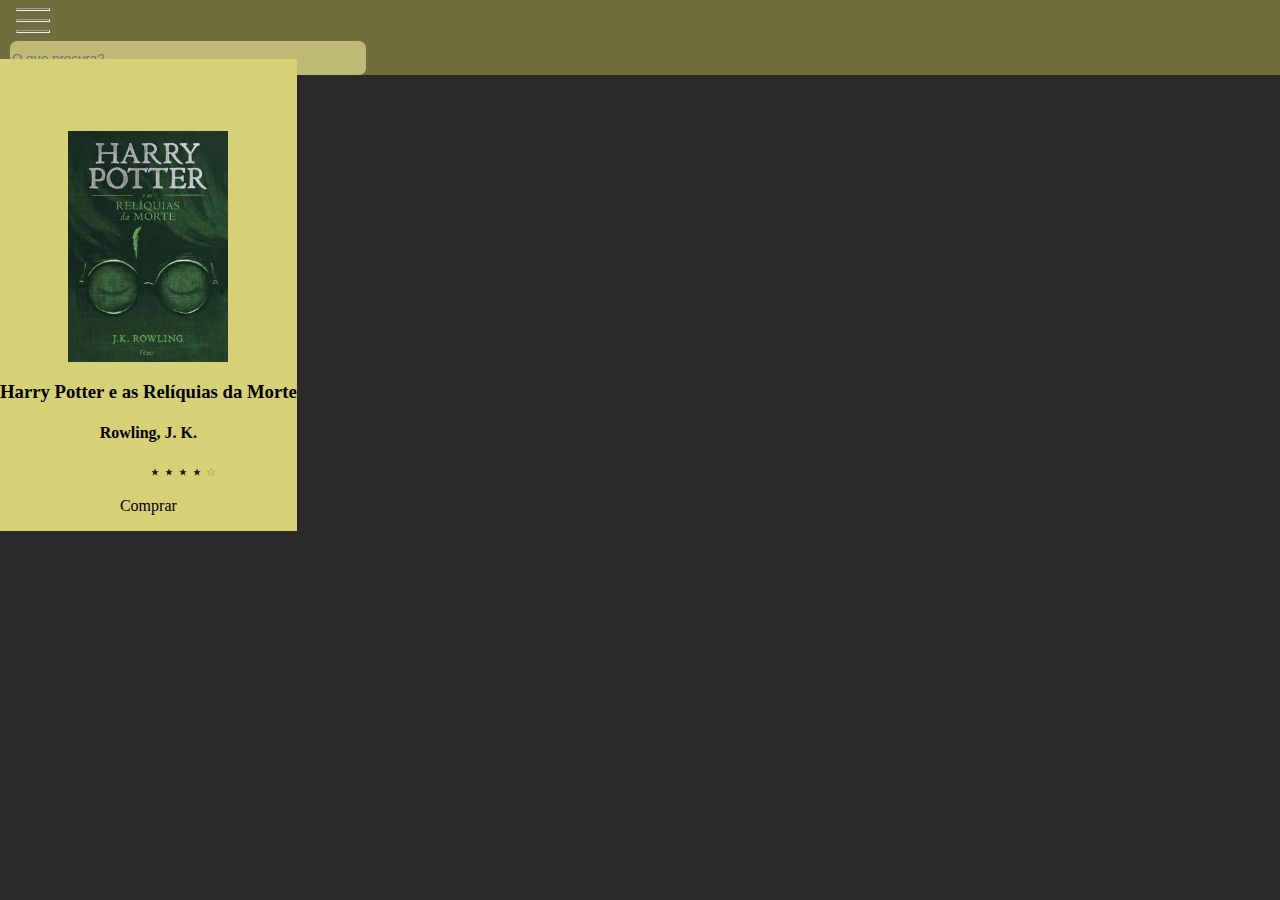
==== index.html @ e989307f "inicio estruturacao projeto. Base primeira tela criada" ====
<!DOCTYPE html>
<html lang="en">

<head>
    <meta charset="UTF-8">
    <meta name="viewport" content="width=device-width, initial-scale=1.0">
    <title>HOME</title>
    <link rel="stylesheet" href="css/index.css">
    <link rel="stylesheet" href="css/global.css">
    <!--<link rel="stylesheet" href="css/reset.css">-->


</head>

<body>
    <header>
        <div class="containerHeader">
            <div class="hamburger-menu">
                <hr size=3 style="width: 2rem; text-align: left; margin-left: 1rem">
                <hr size=3 style="width: 2rem; text-align: left; margin-left: 1rem">
                <hr size=3 style="width: 2rem; text-align: left; margin-left: 1rem">
            </div>
            <div class="inputBusca">
                <input type="text" style="background-color: #BDBA75; border: none; border-radius: 7px; width: 22rem; height: 2rem; " id="campoDeBusca" name="campo de busca" placeholder="O que procura?">
            </div>
        </div>
    </header>

    <h3>Mais Vendidos</h3>


    <div class="generalCards">
        <div class="card">
            <figure>
                <img class="imageCard" src="./img/HP-Reliquias_da_morte.jpg" alt="Image Card 01">
            </figure>
            <div class="corpoCard">
                <h3>Harry Potter e as Relíquias da Morte</h3>
                <h4>Rowling, J. K.</h4>
                <div class="containerStars">
                    <figure>
                        <img class="star1" style="width: 10px;" src="./img/star_preenchido.png">
                        <img class="star2" style="width: 10px;"  src="./img/star_preenchido.png">
                        <img class="star3" style="width: 10px;"  src="./img/star_preenchido.png">
                        <img class="star4" style="width: 10px;"  src="./img/star_preenchido.png">
                        <img class="star5" style="width: 10px;"  src="./img/star_vazado.png">
                    </figure>
                </div>
            </div>
            <div class="purchaseButton">
                <p>Comprar</p>
            </div>
        </div>

    </div>

</body>

</html>
---- css/index.css ----
.containerHeader{
    background-color: var(--background-header);
    position: fixed;
    width: 100rem;
    top:0rem;
}



/*.cabecalho{
    background-color: #706E3E;
    position: fixed;
    width: 100vw;  
    top: 0px;
}*/

.hamburger-menu {
    position: relative;
    color: var(--hamburger-menu);
    
}

body {
    background-color: var(--background-color);
}

.imageCard {
    display: block;
    margin-left: auto;
    margin-right: auto;
    padding-top: 3.5rem;
    width: 10rem;
}

.inputBusca {
    padding-left: 10px;
}

.card {
    background-color: var(--background-card);
    position: absolute;
}

.corpoCard h3 {
    text-align: center;
}

.corpoCard h4 {
    text-align: center;
}

.containerStars {
    align-items: center;
    padding-left: 110px;
}

.purchaseButton {
    text-align: center;
}
---- css/global.css ----
/*Colors Project*/

body {
    padding-top: 4rem;
    --background-color: #2B2B2B;
    --background-header: #706E3E;
    --hamburger-menu: #D6D176;
    --background-card: #D6D176;
    --purchase-button: #2AB6E6;
    
    margin: 0;
    padding: 0;
    border: 0;
  }
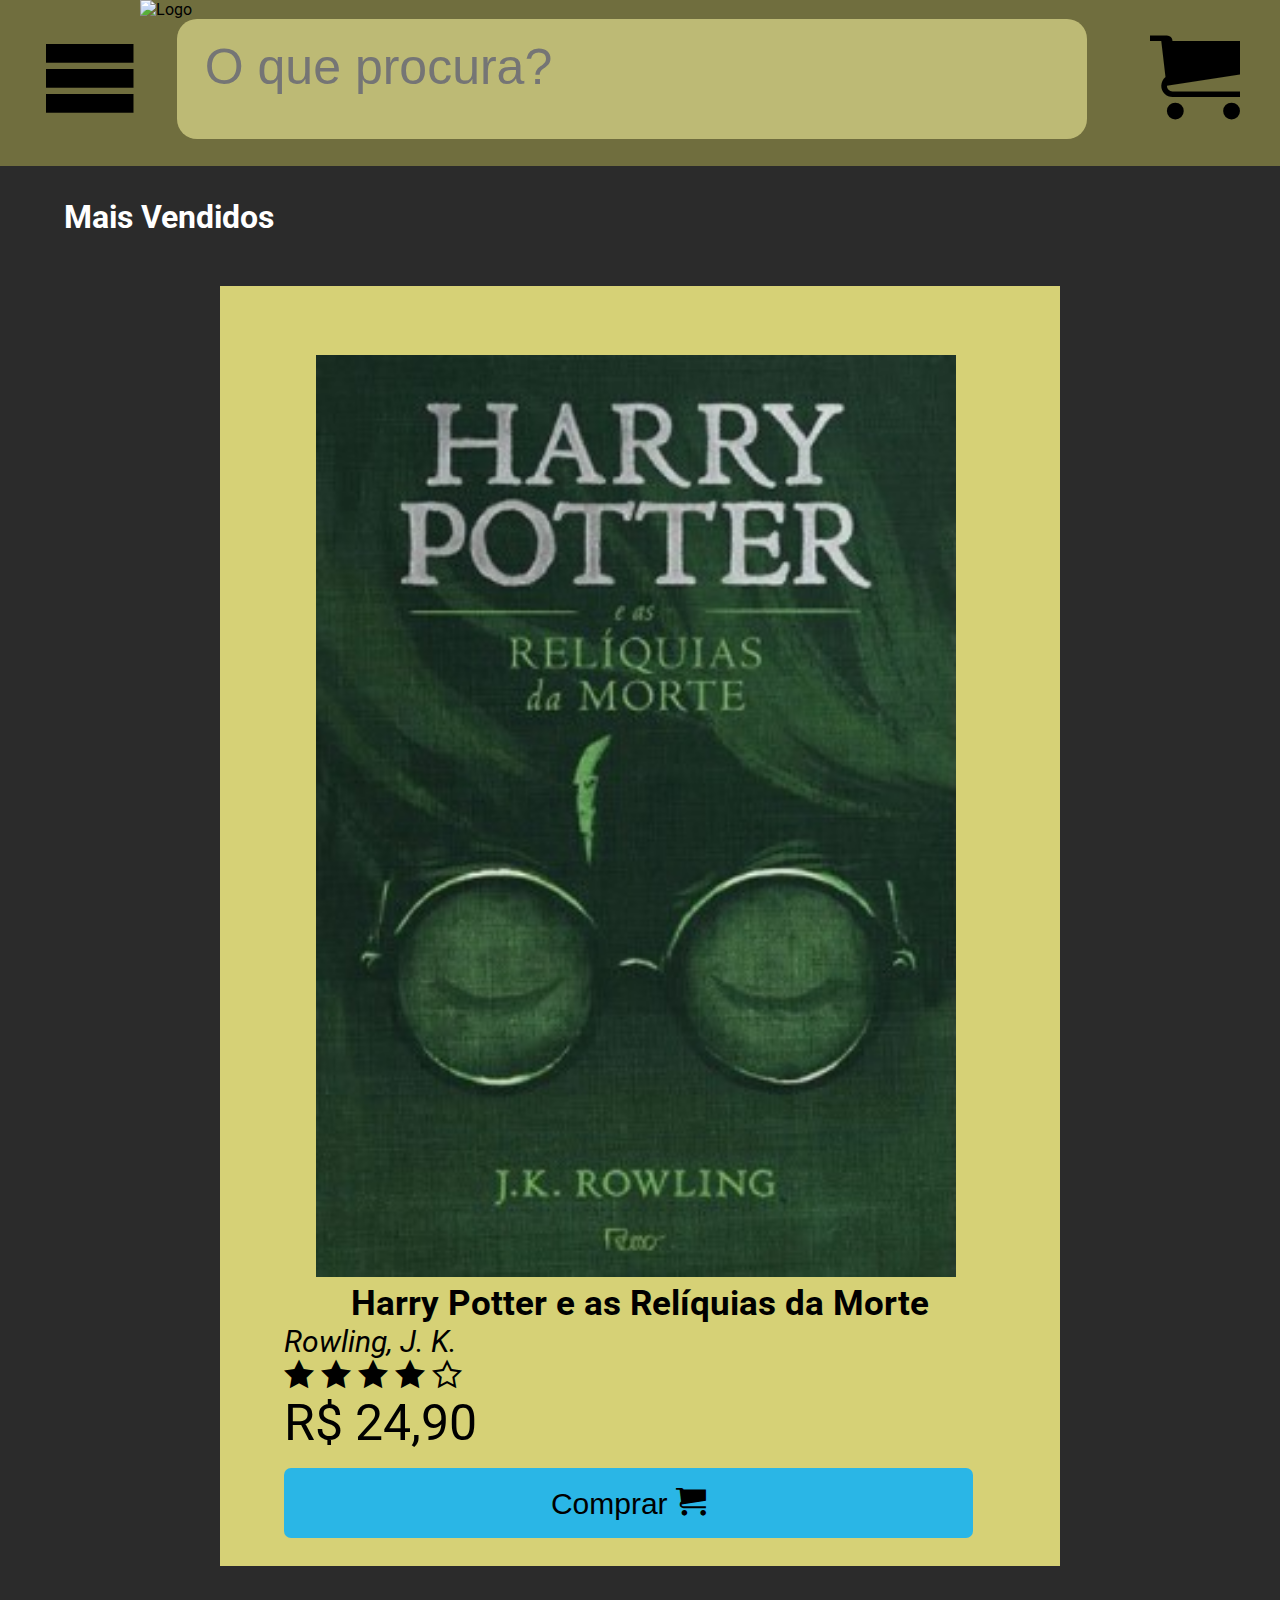
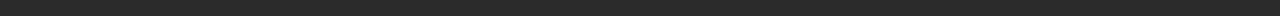
==== commit 5070f38e: "Ajustes na Home" ====
--- a/index.html
+++ b/index.html
@@ -3,52 +3,56 @@
 
 <head>
     <meta charset="UTF-8">
-    <meta name="viewport" content="width=device-width, initial-scale=1.0">
-    <title>HOME</title>
+    <!--meta name="viewport" content="width=device-width, initial-scale=1.0"-->
+    <title>Home</title>
     <link rel="stylesheet" href="css/index.css">
-    <link rel="stylesheet" href="css/global.css">
-    <!--<link rel="stylesheet" href="css/reset.css">-->
-
-
+    <link rel="stylesheet" href="icomoon/style.css">
+    <link rel="preconnect" href="https://fonts.gstatic.com">
+    <link href="https://fonts.googleapis.com/css2?family=Roboto&display=swap" rel="stylesheet">
+    <link rel="stylesheet" type="text/css" href="flaticon/font/flaticon.css">
 </head>
 
 <body>
-    <header>
-        <div class="containerHeader">
-            <div class="hamburger-menu">
-                <hr size=3 style="width: 2rem; text-align: left; margin-left: 1rem">
-                <hr size=3 style="width: 2rem; text-align: left; margin-left: 1rem">
-                <hr size=3 style="width: 2rem; text-align: left; margin-left: 1rem">
-            </div>
-            <div class="inputBusca">
-                <input type="text" style="background-color: #BDBA75; border: none; border-radius: 7px; width: 22rem; height: 2rem; " id="campoDeBusca" name="campo de busca" placeholder="O que procura?">
-            </div>
+    <header class="containerHeader">
+        <div>
+            <span class="icon-menu"></span>
+            <img src="" alt="Logo">
+            <span class="icon-cart"></span>
+
+        </div>
+        <div>
+            <input id="campoDeBusca" type="text" placeholder="  O que procura?">
         </div>
     </header>
 
-    <h3>Mais Vendidos</h3>
+    <div class="maisVendidos">
+        <h1 style="color: white">Mais Vendidos</h2>
+    </div>
 
+    <div class="corpo">
 
-    <div class="generalCards">
-        <div class="card">
-            <figure>
-                <img class="imageCard" src="./img/HP-Reliquias_da_morte.jpg" alt="Image Card 01">
-            </figure>
-            <div class="corpoCard">
-                <h3>Harry Potter e as Relíquias da Morte</h3>
-                <h4>Rowling, J. K.</h4>
-                <div class="containerStars">
-                    <figure>
-                        <img class="star1" style="width: 10px;" src="./img/star_preenchido.png">
-                        <img class="star2" style="width: 10px;"  src="./img/star_preenchido.png">
-                        <img class="star3" style="width: 10px;"  src="./img/star_preenchido.png">
-                        <img class="star4" style="width: 10px;"  src="./img/star_preenchido.png">
-                        <img class="star5" style="width: 10px;"  src="./img/star_vazado.png">
-                    </figure>
+        <div class="container">
+
+            <div class="produto">
+                <figure>
+                    <img class="livro" src="./img/HP-Reliquias_da_morte.jpg" alt="Image Card 01">
+                </figure>
+                <div class="dadosDoLivro">
+                    <h3>Harry Potter e as Relíquias da Morte</h3>
+                    <p style="font-style: italic;">Rowling, J. K.</p>
+
+                    <div class="containerStars">
+                        <span class="icon-star-full"></span>
+                        <span class="icon-star-full"></span>
+                        <span class="icon-star-full"></span>
+                        <span class="icon-star-full"></span>
+                        <span class="icon-star-empty"></span>
+
+                    </div>
+
+                    <p class="preco">R$ 24,90</p>
+                    <button class="comprar">Comprar <span class="icon-cart"></span></button>
                 </div>
-            </div>
-            <div class="purchaseButton">
-                <p>Comprar</p>
             </div>
         </div>
 
--- a/css/index.css
+++ b/css/index.css
@@ -1,59 +1,144 @@
-.containerHeader{
-    background-color: var(--background-header);
-    position: fixed;
-    width: 100rem;
-    top:0rem;
+
+* {
+    margin: 0;
+    padding: 0;
+  }
+
+
+body{
+    font-family: 'Roboto', sans-serif;
+    background-color: #2B2B2B;
+}
+
+.icon-menu{
+    float: left;
+    margin: 25px 0 25px 40px;
+    font-size: 100px; 
+}
+
+/*alterando somente o primeiro .icon-menu*/
+.containerHeader span:last-child{
+    float: right;
+    margin: 30px 40px 25px 0;
+    font-size: 90px;
+}
+
+#campoDeBusca{
+    background-color:#BDBA75 ;
+    border: none;
+    border-radius: 20px;
+    width: 910px; 
+    height: 120px;
+    margin:  0px 27px 27px 37px;
+}
+
+/*a letra "O que procura?"*/
+#campoDeBusca::-webkit-input-placeholder {
+    font-size: 50px;
+}  
+
+.containerHeader{   
+    background-color: #706E3E;
+}
+
+.container{
+    font-size: 30px;
+    width: 100%;
+    height: 60rem;
+    /*padding: 30px 30px 30px 30px;*/
+}
+
+.corpo{
+    background-color: #D6D176;
+    margin: 50px auto;
+    width:840px;
+    height: 80rem;
+
+    /*div embaixo do outro*/
+    /*display: block;*/
+}
+
+figure {
+    width: 60%;
+    align-items: center;
+    padding-top: 4rem;
+}
+
+.dadosDoLivro h3 {
+    text-align: center;
+}
+
+/*
+========= Início =========
+Padding nos elementos abaixo do título do livro
+*/
+.dadosDoLivro p {
+    padding-left: 4rem;
+}
+
+.containerStars {
+    padding-left: 4rem;
+}
+
+.preco {
+    padding-left: 4rem;
+}
+
+.dadosDoLivro button {
+    margin-top: 1rem;
+    margin-left: 4rem;
+    width: 82%;
+}
+
+/*
+========= Fim =========
+Padding nos elementos abaixo do título do livro
+*/
+
+
+.produto {
+    display: grid;
 }
 
 
+.preco{
+    font-size: 50px;  
+}
 
-/*.cabecalho{
-    background-color: #706E3E;
-    position: fixed;
-    width: 100vw;  
-    top: 0px;
-}*/
+.livro{
+    
+    float: left;
+    width: 40rem;
+    padding: 5px;
+    padding-left: 6rem;
+    margin: 0 auto;
+}
 
-.hamburger-menu {
-    position: relative;
-    color: var(--hamburger-menu);
+.comprar{
+    background-color: #2AB6E6;
+    border: none;
+    border-radius: 7px;
+    width: 250px;
+    height: 70px;
+    font-size: 30px;
     
 }
 
-body {
-    background-color: var(--background-color);
+h2{
+    margin-top: 20px;
+    margin-left: 40px;
+    margin-bottom: 10px;
+    font-size: 15px;
 }
 
-.imageCard {
-    display: block;
-    margin-left: auto;
-    margin-right: auto;
-    padding-top: 3.5rem;
-    width: 10rem;
+.descricao p:last-child{
+    padding-bottom: 50px;
 }
 
-.inputBusca {
-    padding-left: 10px;
+h1 {
+    padding-left: 4rem;
 }
 
-.card {
-    background-color: var(--background-card);
-    position: absolute;
-}
-
-.corpoCard h3 {
-    text-align: center;
-}
-
-.corpoCard h4 {
-    text-align: center;
-}
-
-.containerStars {
-    align-items: center;
-    padding-left: 110px;
-}
-
-.purchaseButton {
-    text-align: center;
+.maisVendidos {  
+    margin-top: 2rem;
 }--- a/icomoon/style.css
+++ b/icomoon/style.css
@@ -0,0 +1,39 @@
+@font-face {
+  font-family: 'icomoon';
+  src:  url('fonts/icomoon.eot?jyed55');
+  src:  url('fonts/icomoon.eot?jyed55#iefix') format('embedded-opentype'),
+    url('fonts/icomoon.ttf?jyed55') format('truetype'),
+    url('fonts/icomoon.woff?jyed55') format('woff'),
+    url('fonts/icomoon.svg?jyed55#icomoon') format('svg');
+  font-weight: normal;
+  font-style: normal;
+  font-display: block;
+}
+
+[class^="icon-"], [class*=" icon-"] {
+  /* use !important to prevent issues with browser extensions that change fonts */
+  font-family: 'icomoon' !important;
+  speak: never;
+  font-style: normal;
+  font-weight: normal;
+  font-variant: normal;
+  text-transform: none;
+  line-height: 1;
+
+  /* Better Font Rendering =========== */
+  -webkit-font-smoothing: antialiased;
+  -moz-osx-font-smoothing: grayscale;
+}
+
+.icon-cart:before {
+  content: "\e93a";
+}
+.icon-menu:before {
+  content: "\e9bd";
+}
+.icon-star-empty:before {
+  content: "\e9d7";
+}
+.icon-star-full:before {
+  content: "\e9d9";
+}
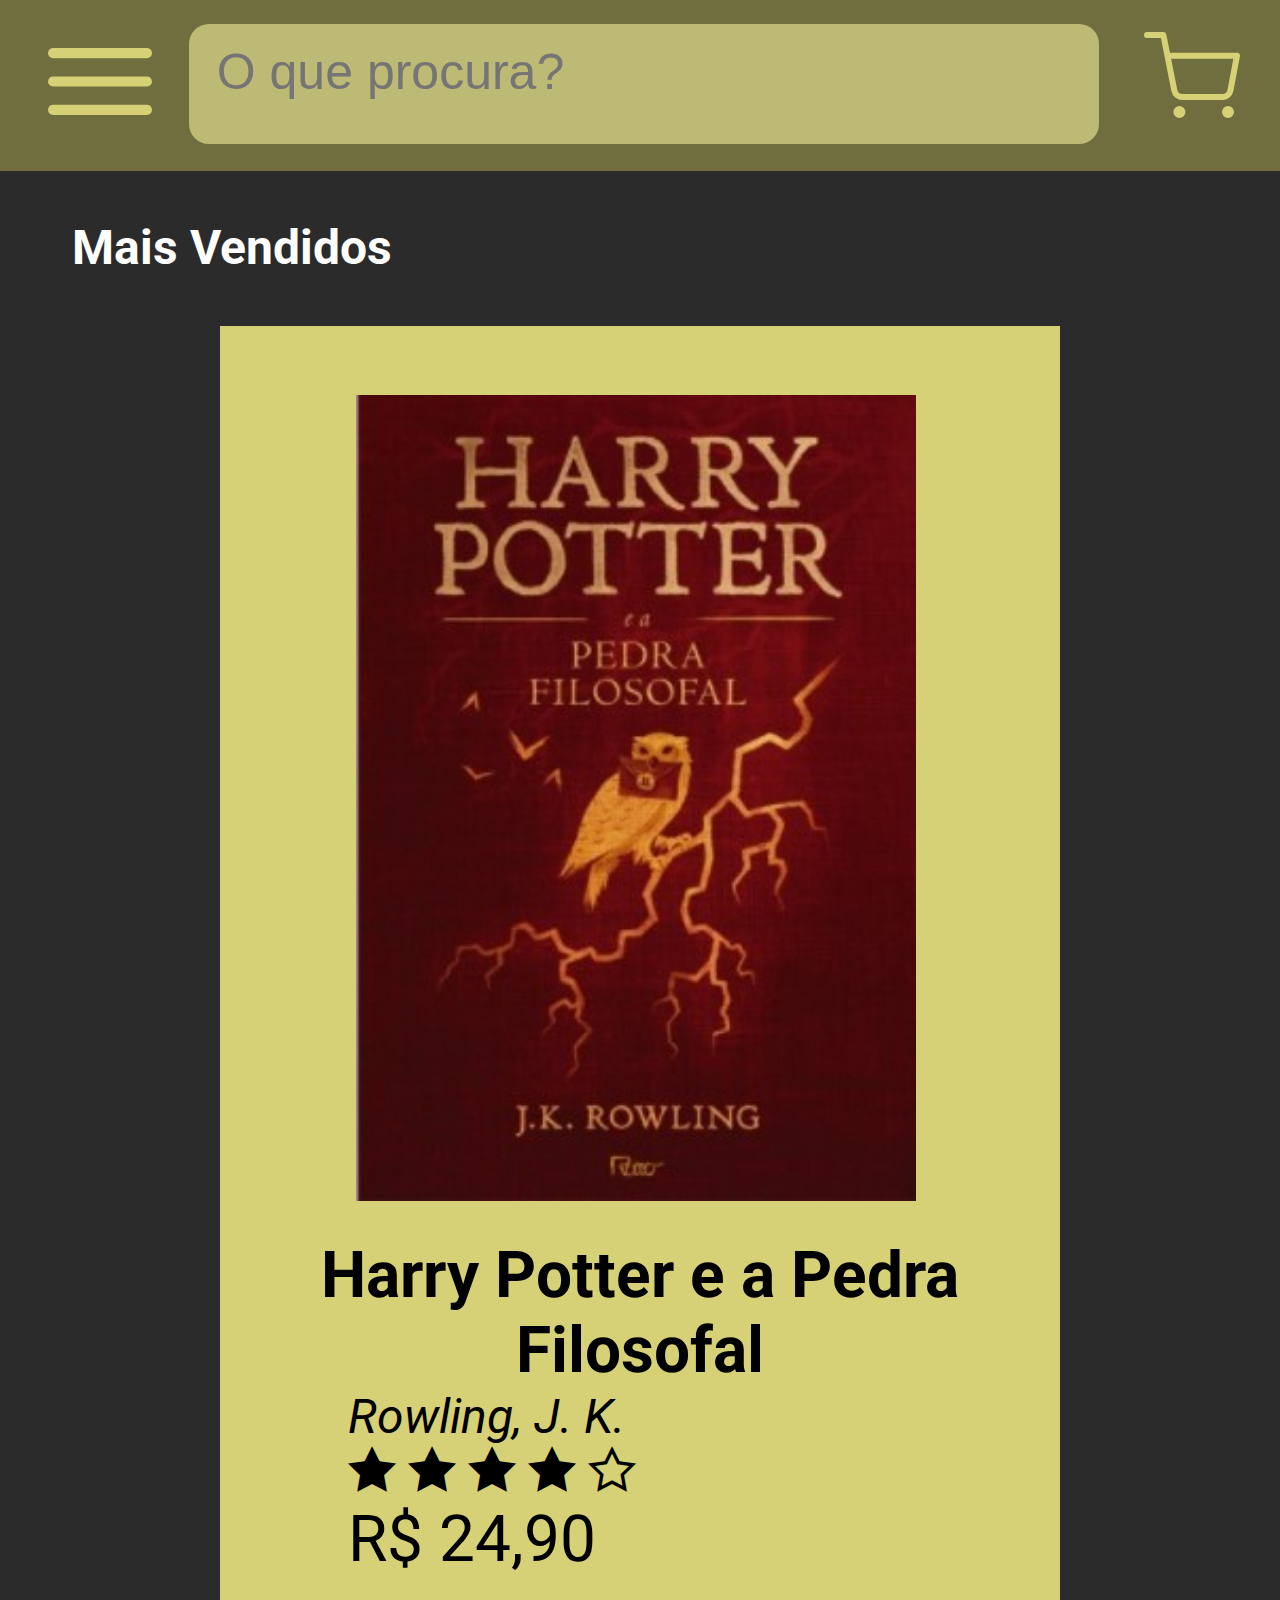
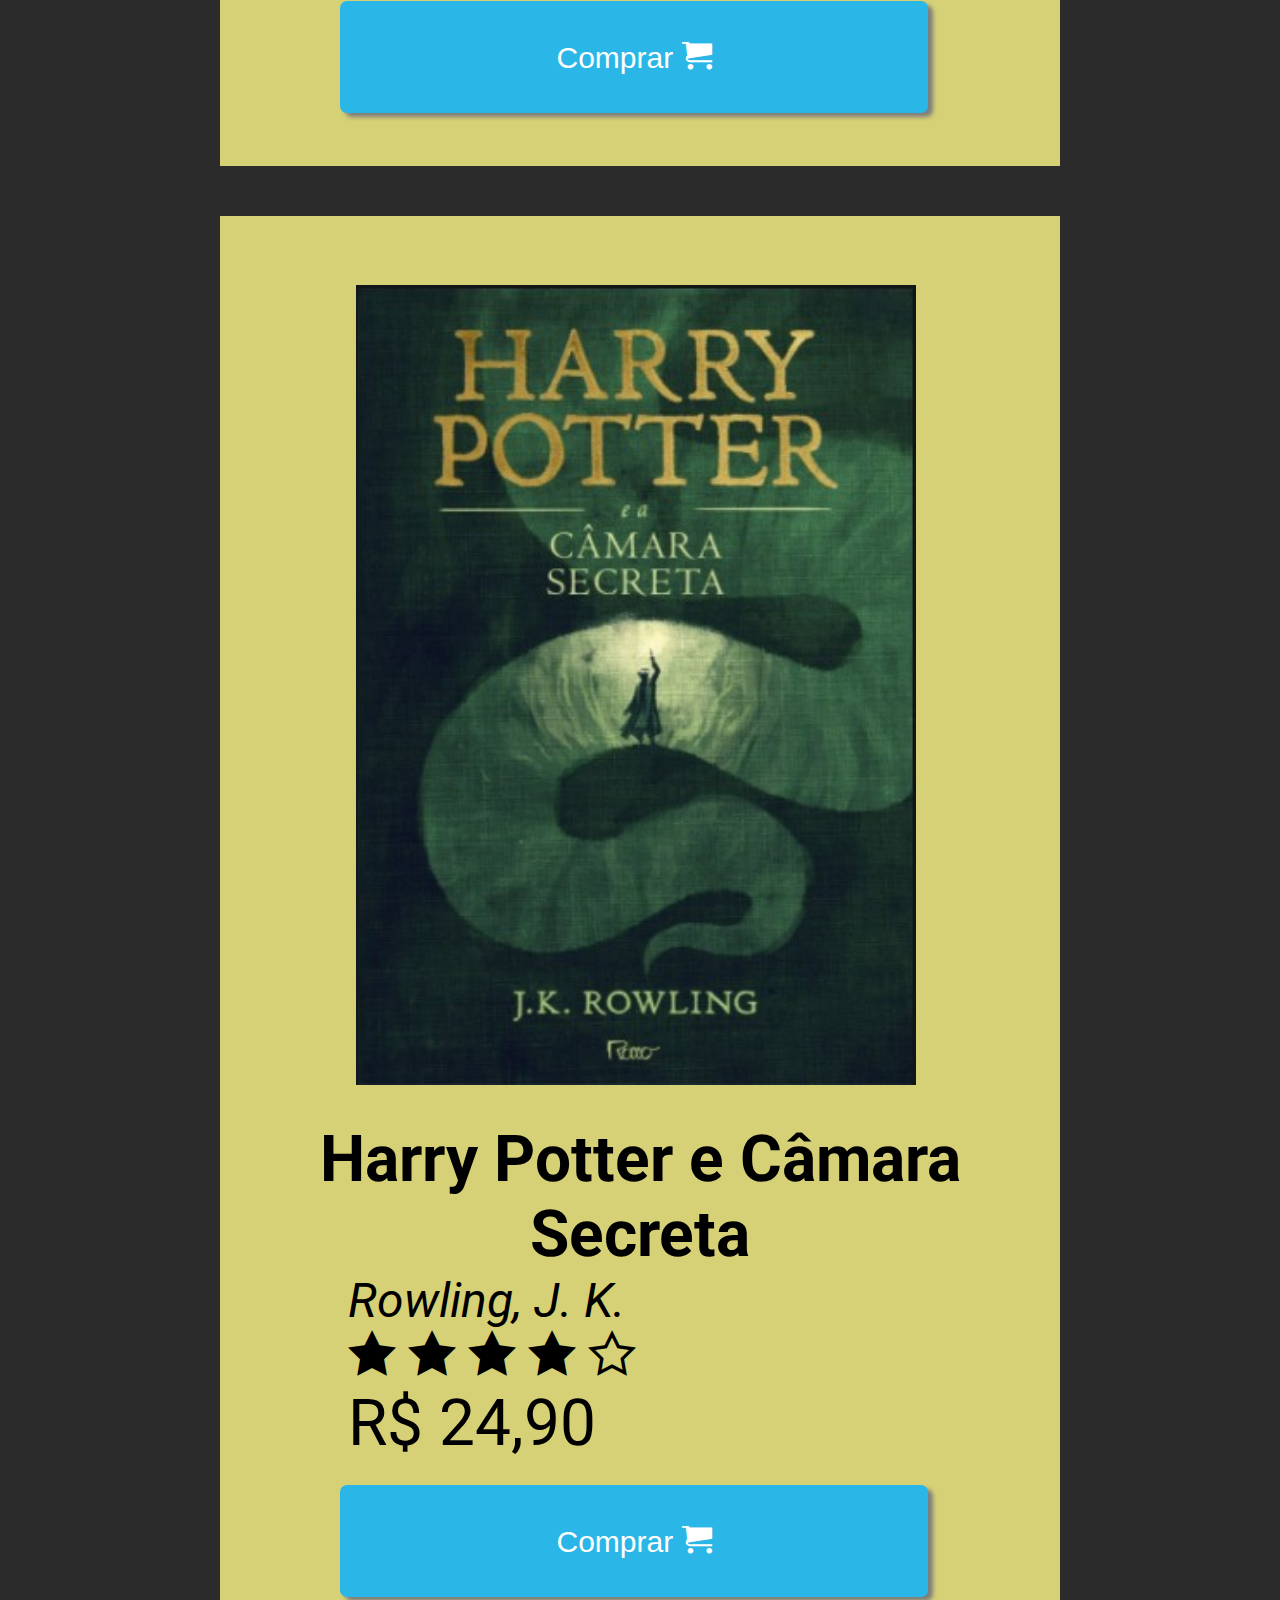
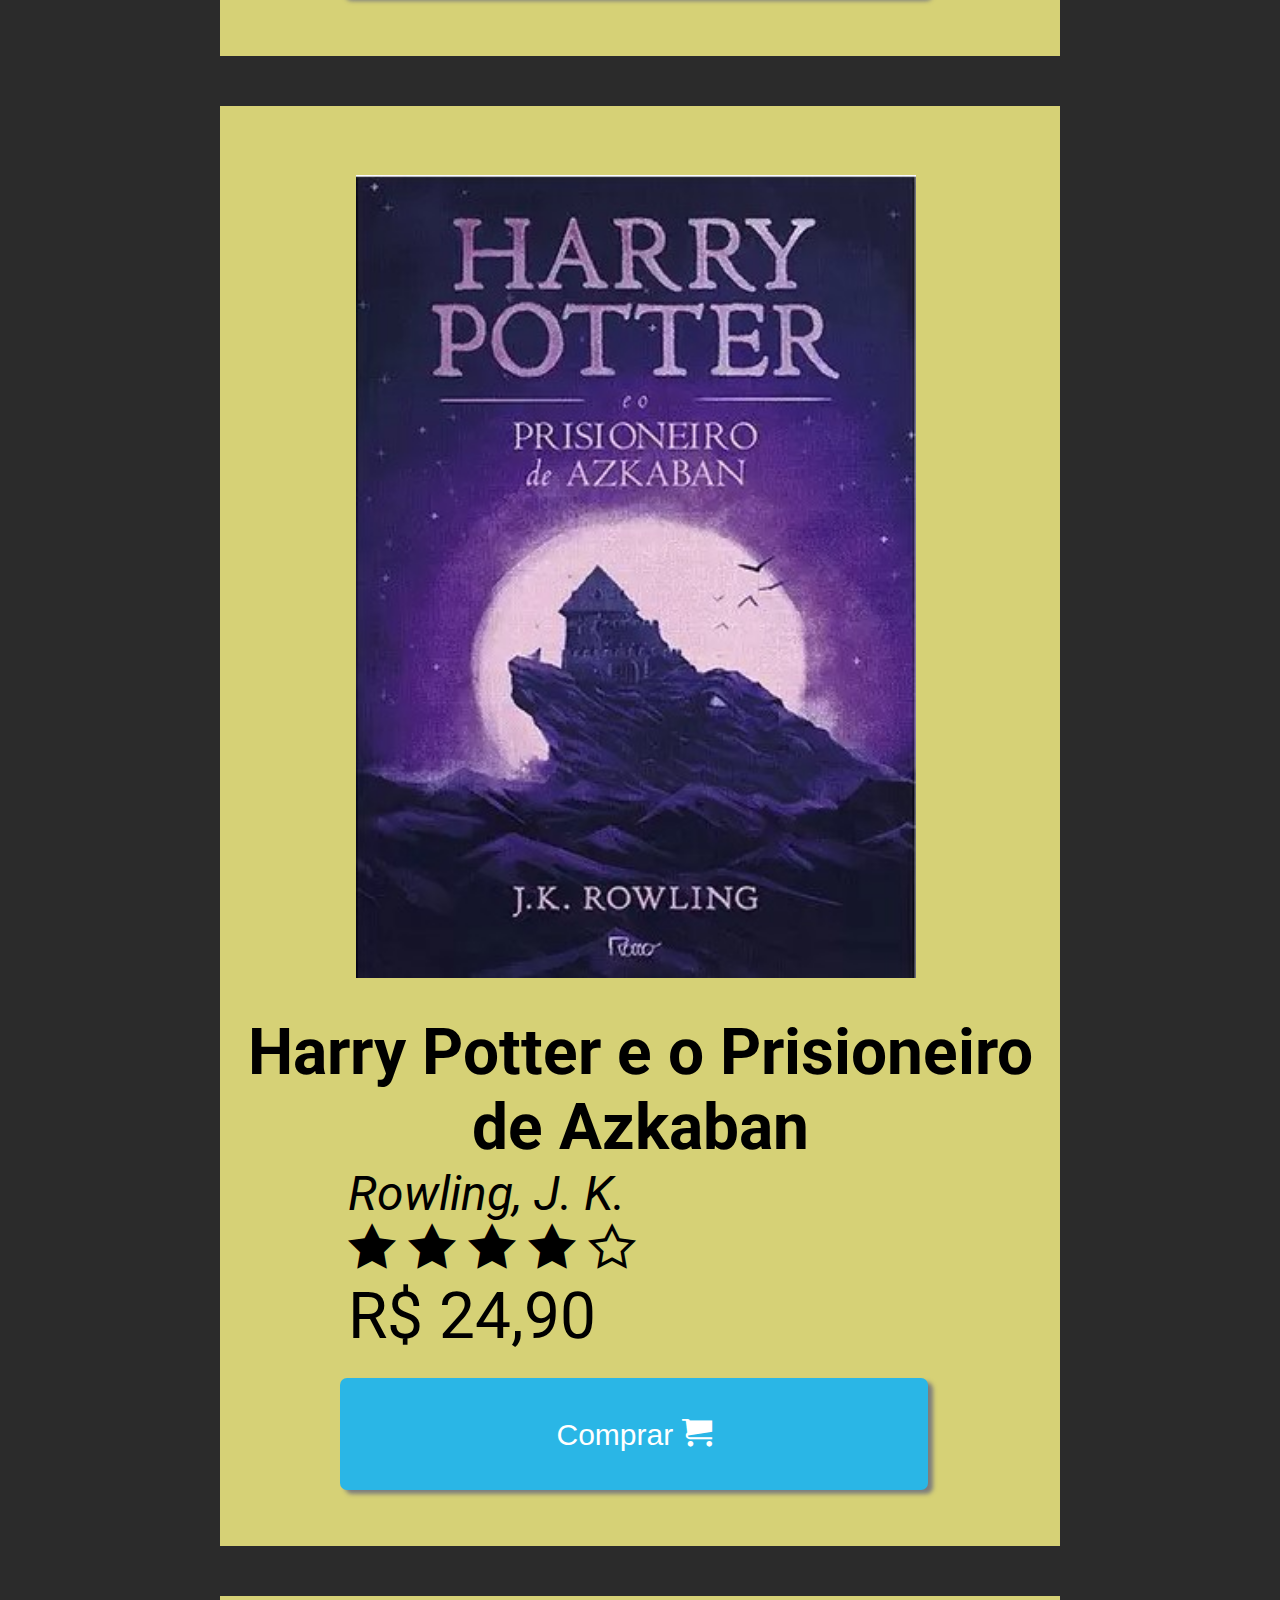
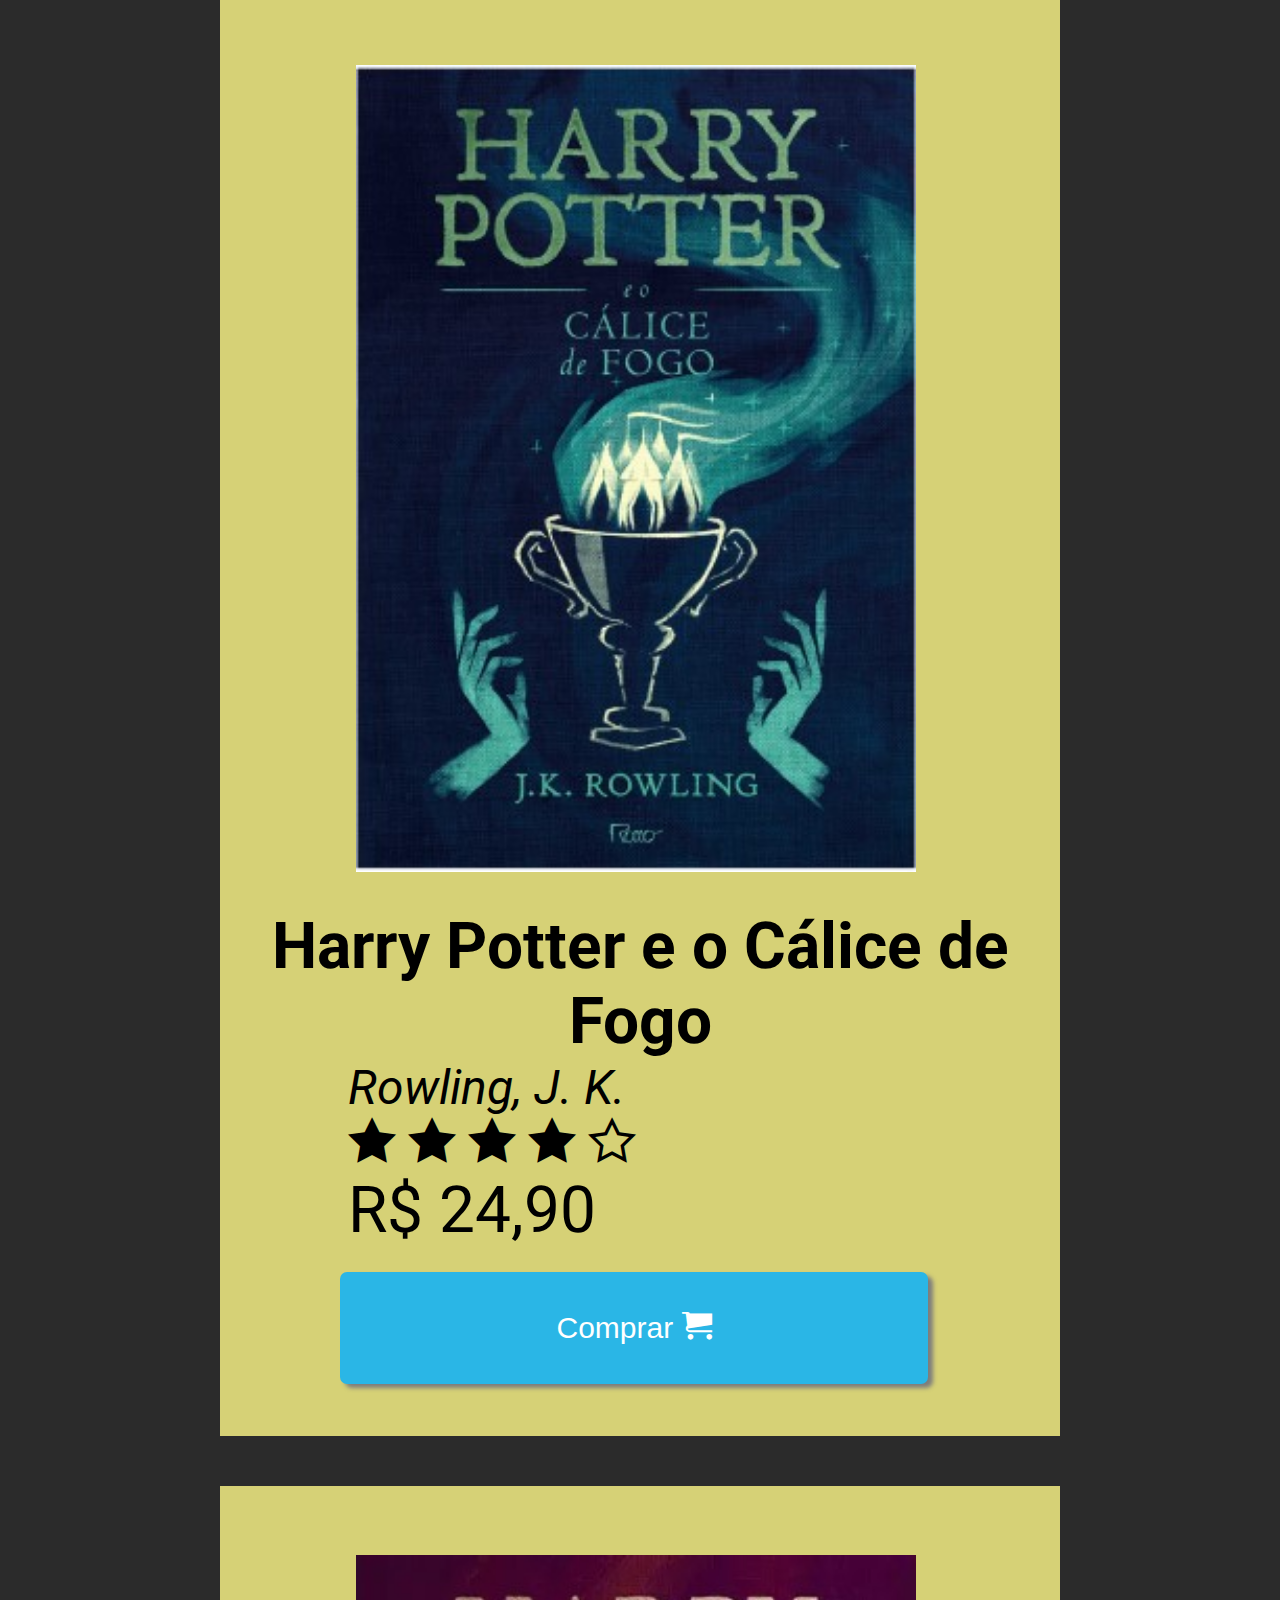
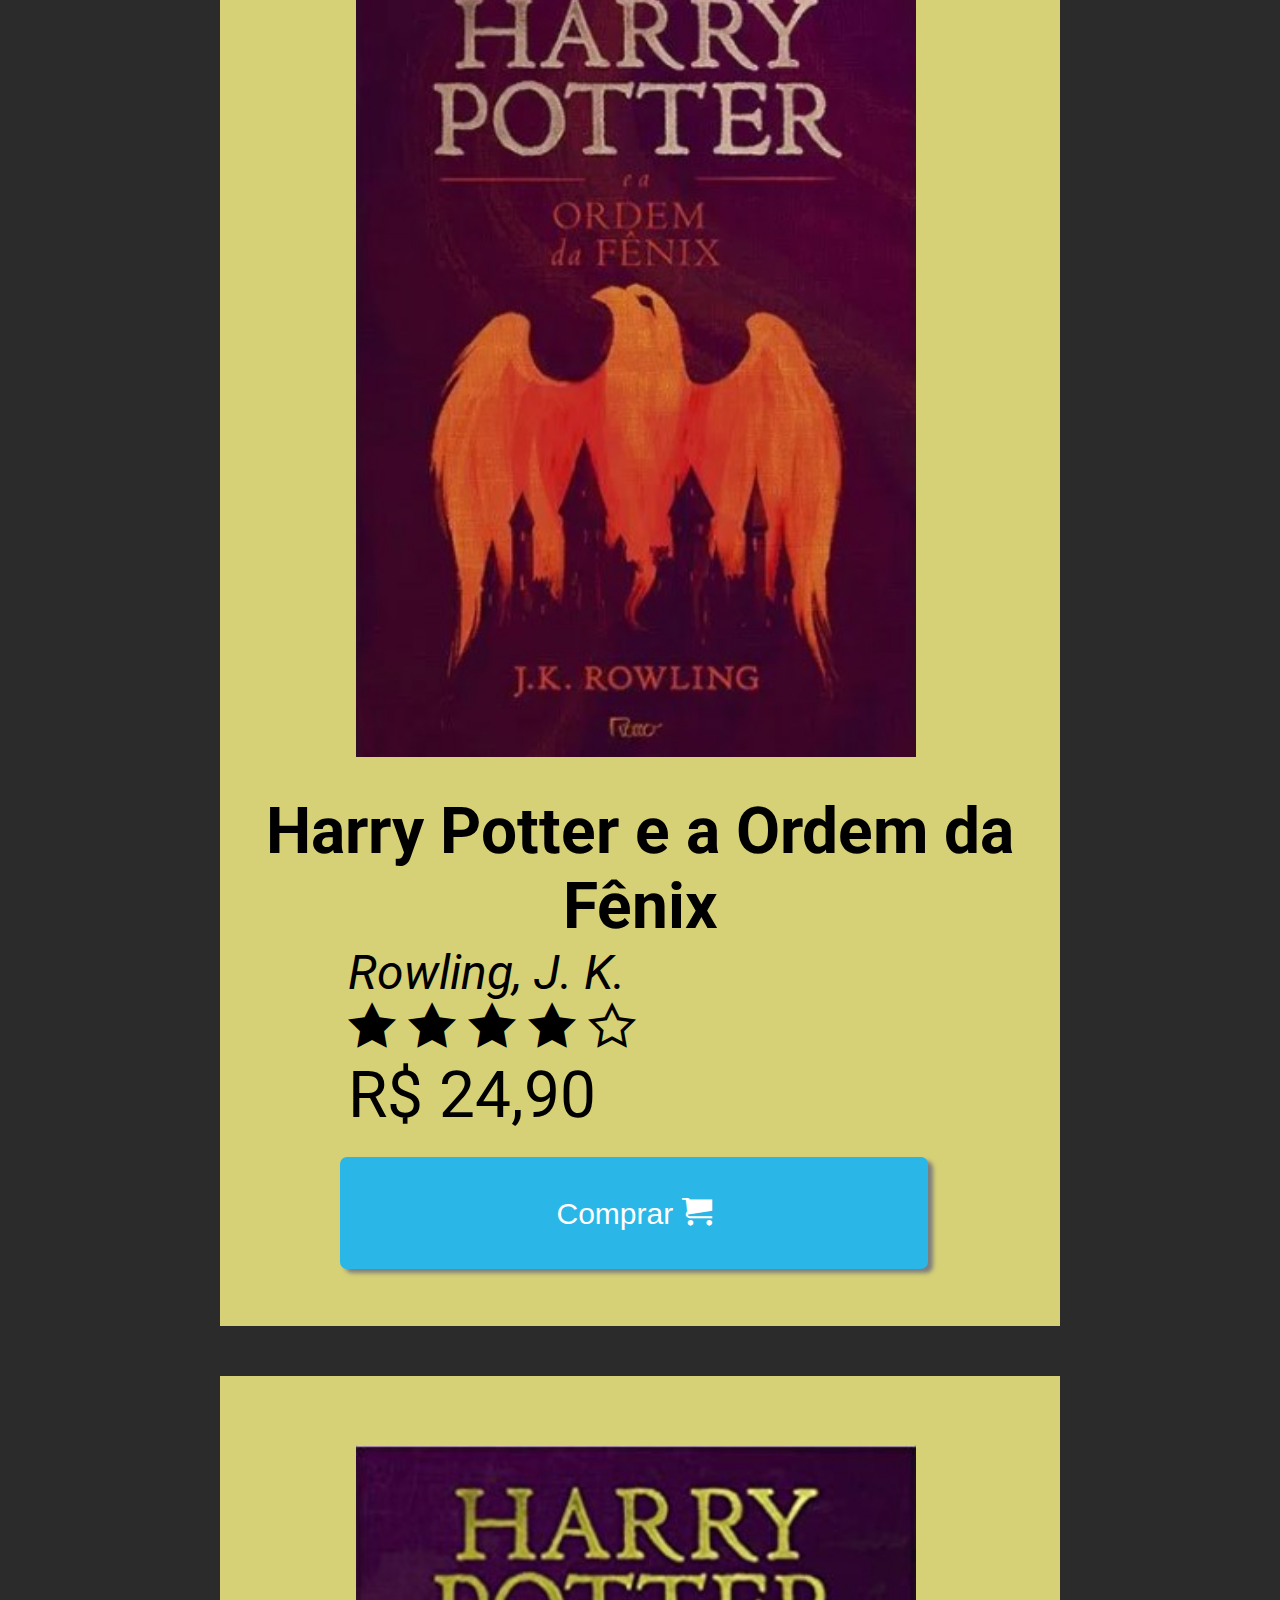
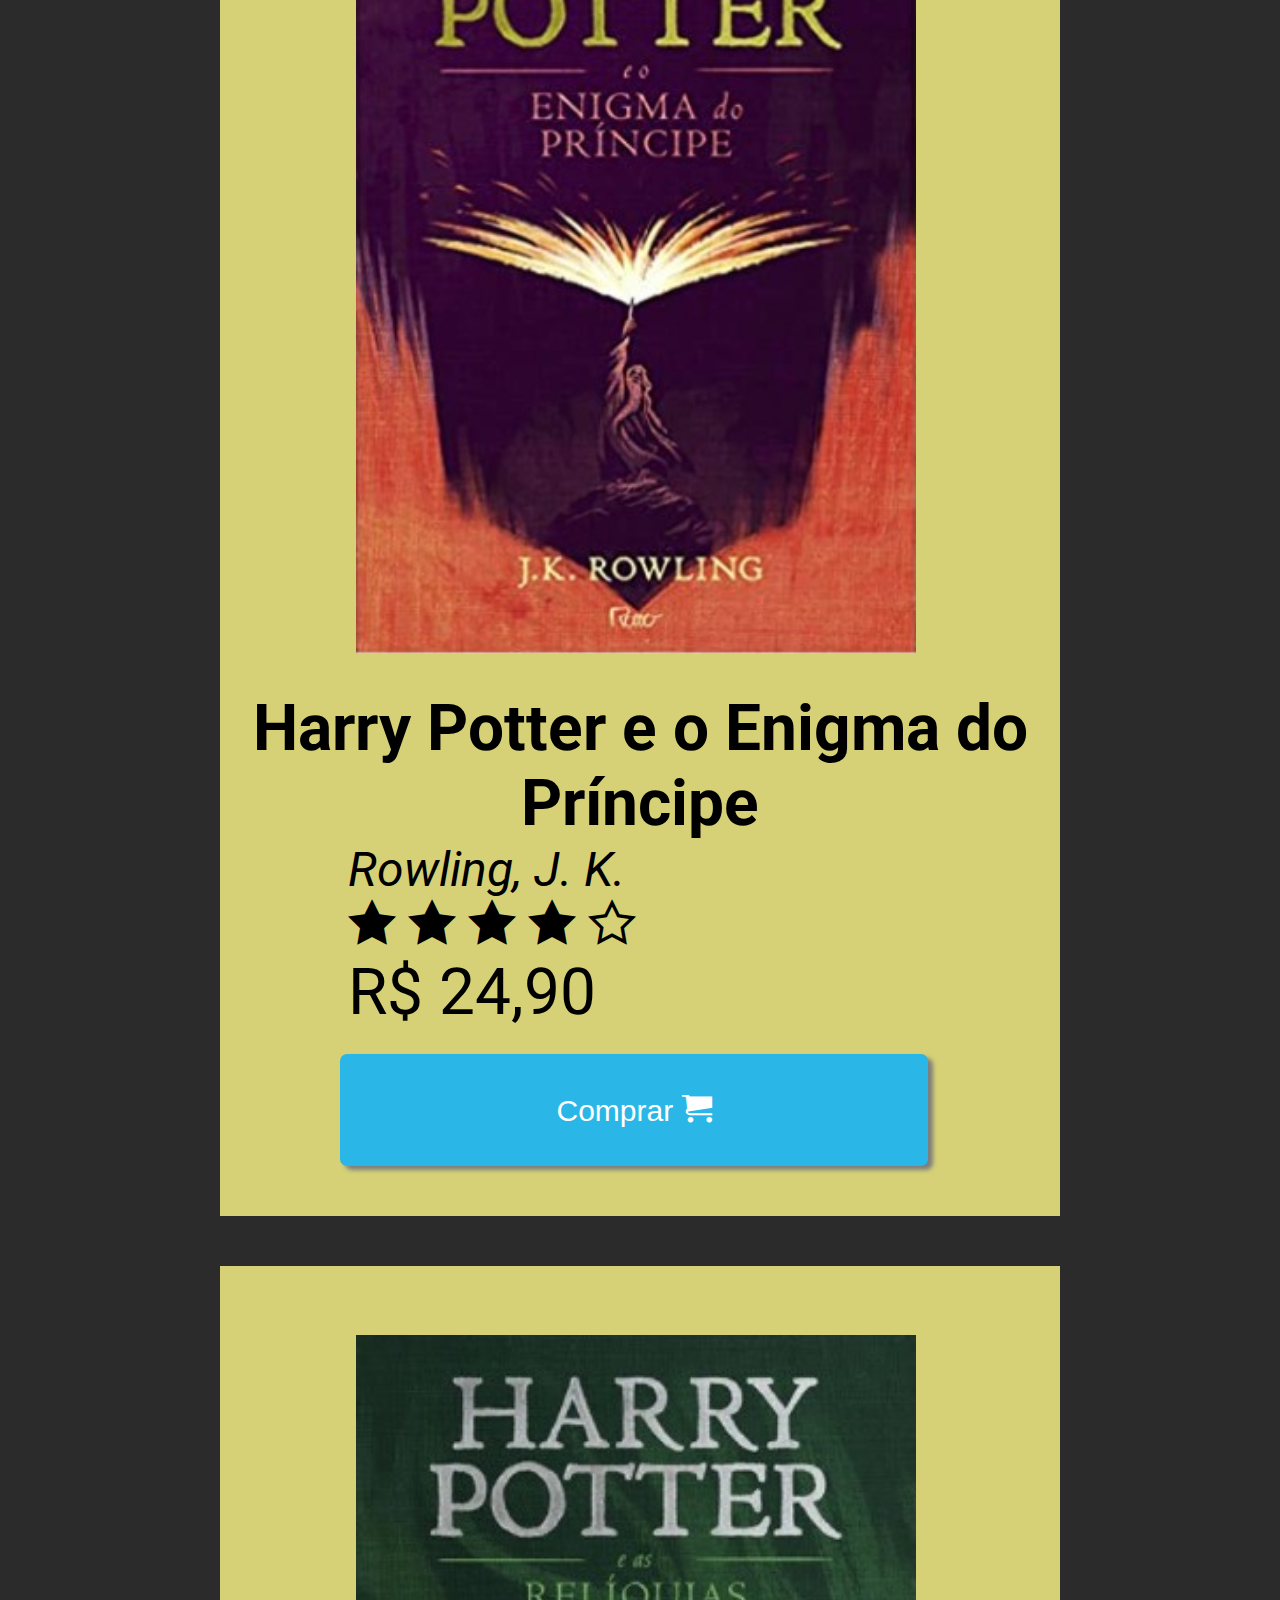
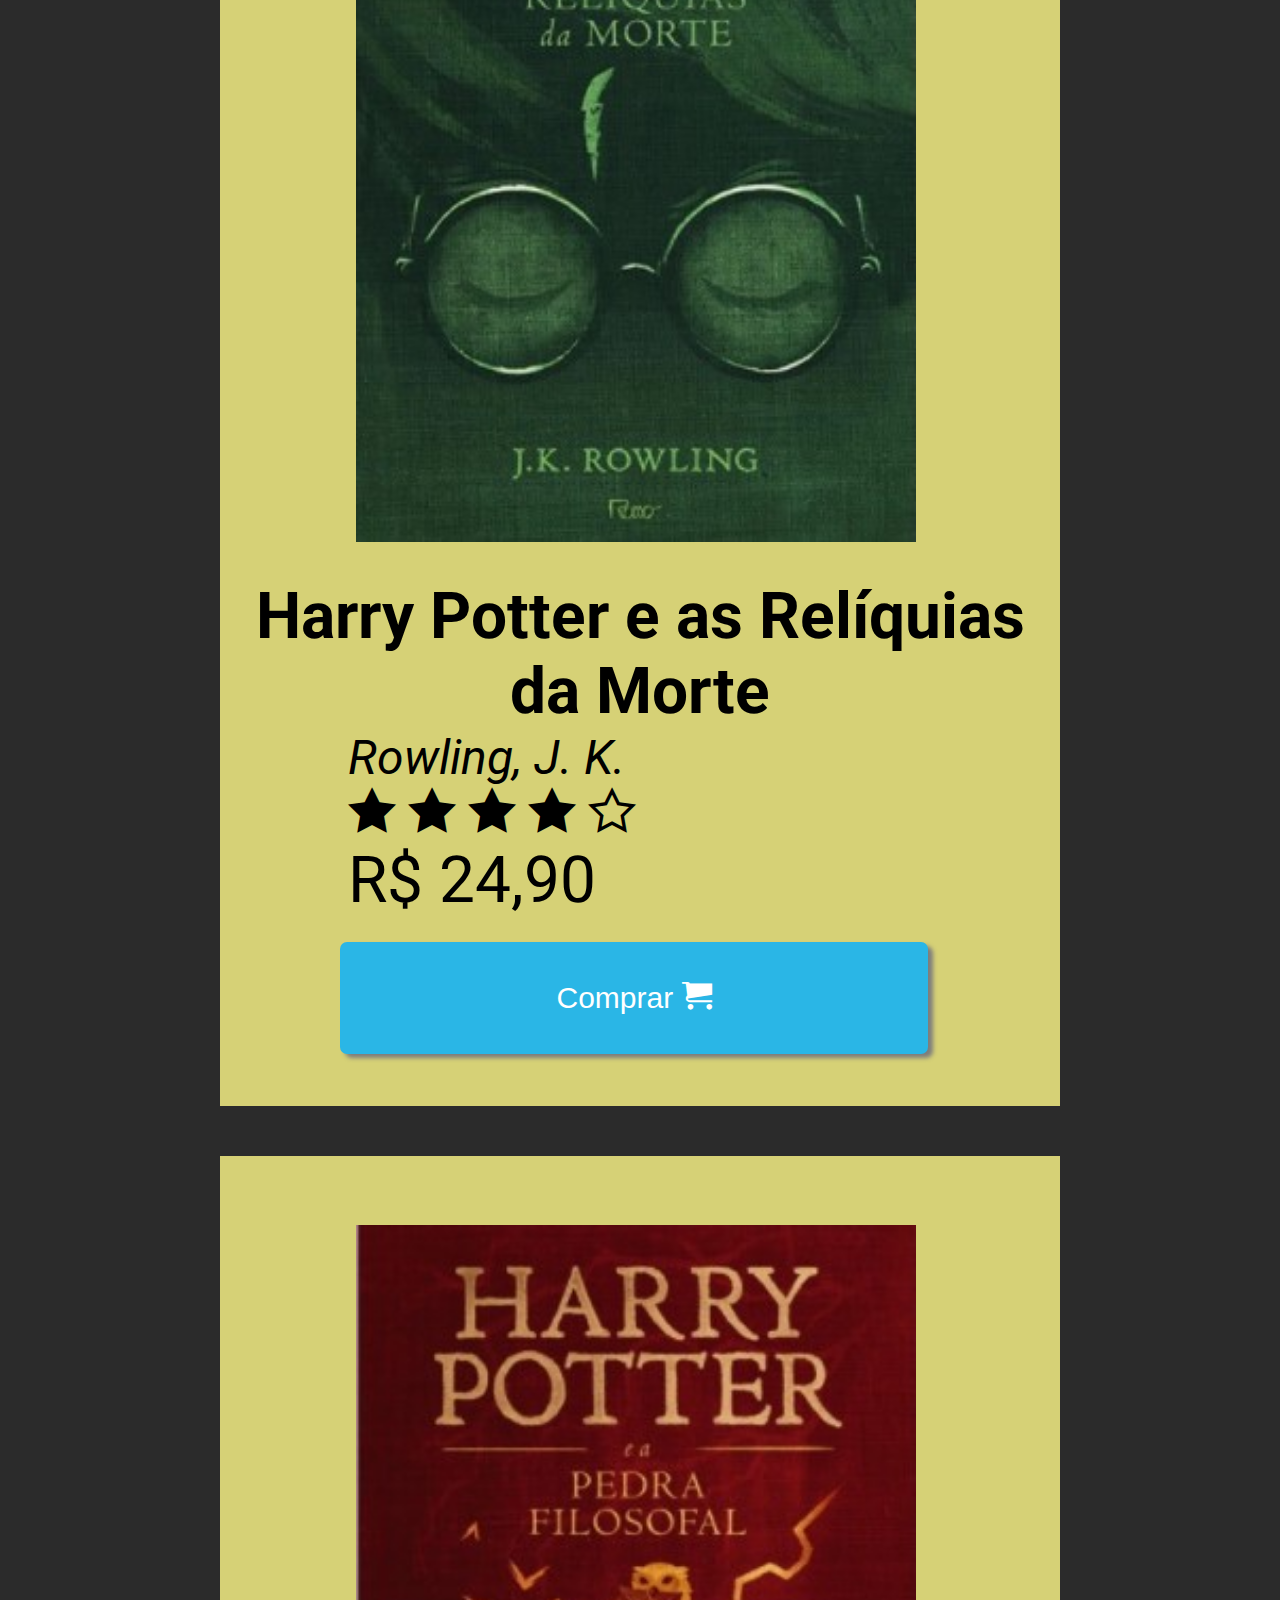
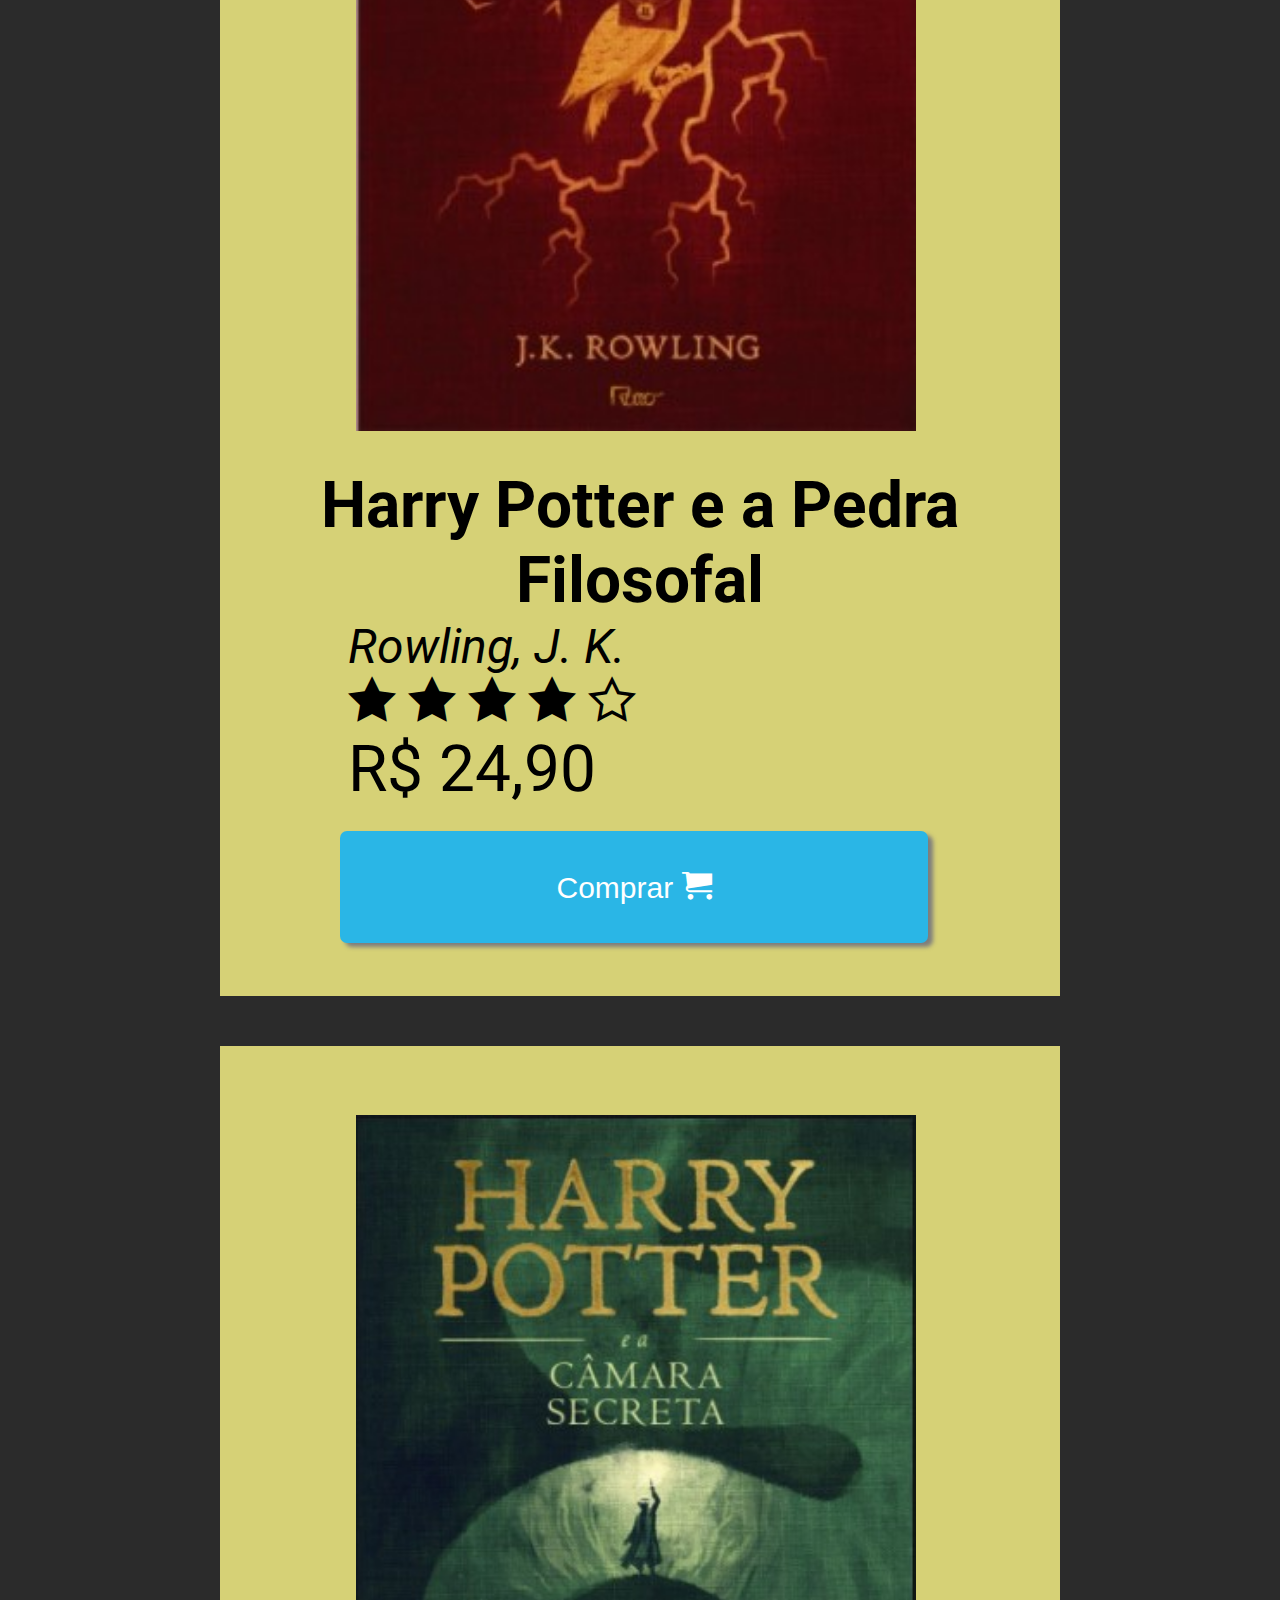
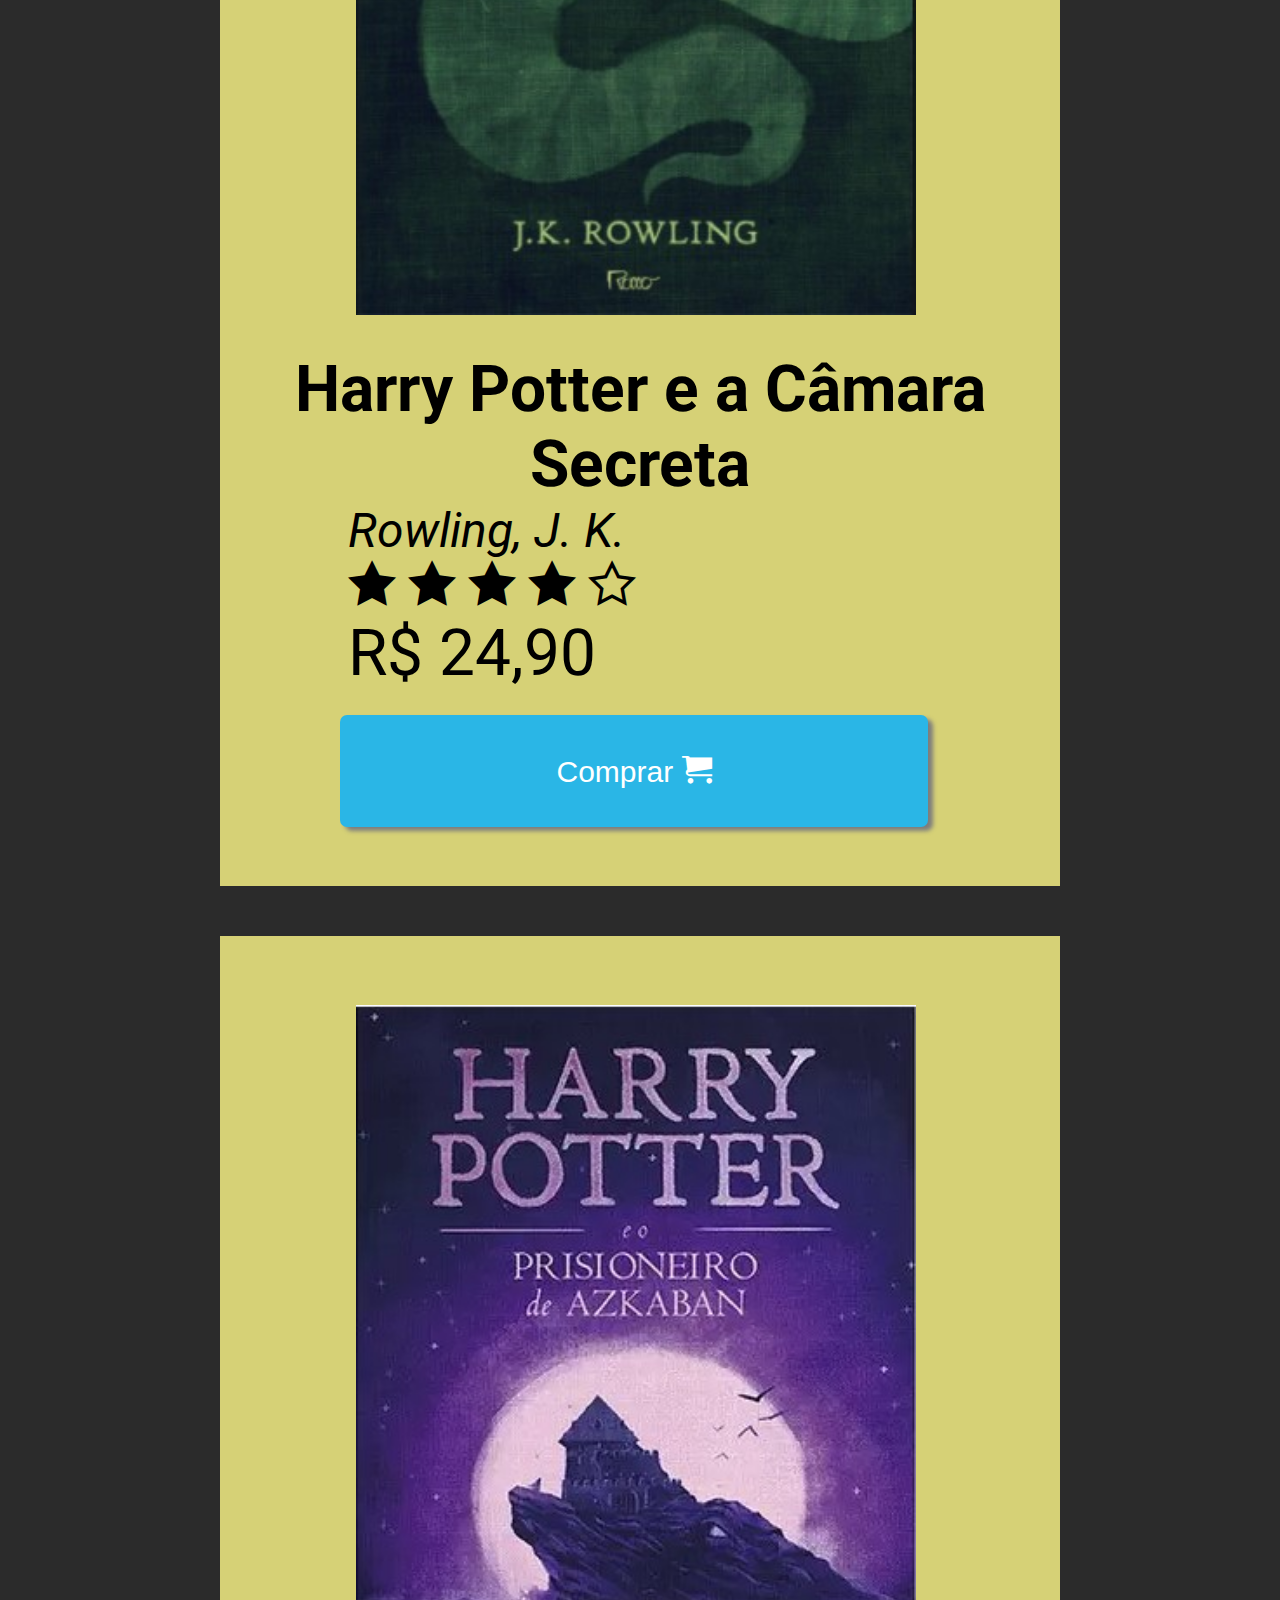
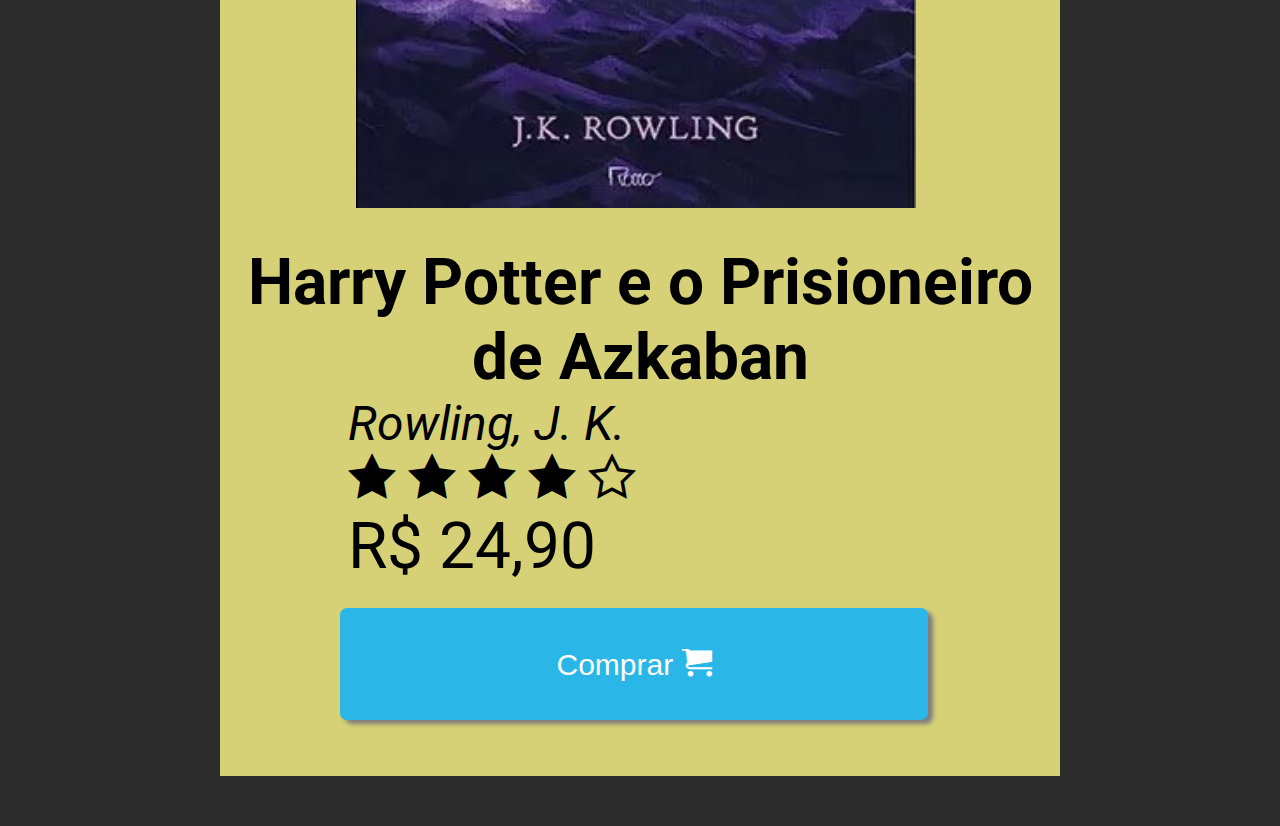
==== commit 8a57a2b4: "finalizada tela home mobile" ====
--- a/index.html
+++ b/index.html
@@ -15,9 +15,8 @@
 <body>
     <header class="containerHeader">
         <div>
-            <span class="icon-menu"></span>
-            <img src="" alt="Logo">
-            <span class="icon-cart"></span>
+            <img class="icon-menu" src="./img/Grupo 92.svg" alt="Logo">
+            <img class="icon-cart01" src="./img/Icon feather-shopping-cart.svg" alt="Carrinho de compras">
 
         </div>
         <div>
@@ -29,13 +28,181 @@
         <h1 style="color: white">Mais Vendidos</h2>
     </div>
 
-    <div class="corpo">
-
-        <div class="container">
-
-            <div class="produto">
-                <figure>
-                    <img class="livro" src="./img/HP-Reliquias_da_morte.jpg" alt="Image Card 01">
+    <!--=============== INÍCIO CARDS ===============-->
+    <div class="card">
+        <!--=============== CARD 01 ===============-->
+        <div class="container">
+
+            <div class="produto">
+                <figure>
+                    <img class="livro" src="./img/HP-Pedra_filosofal.jpg" alt="Image Card 01">
+                </figure>
+                <div class="dadosDoLivro">
+                    <h3>Harry Potter e a Pedra Filosofal</h3>
+                    <p style="font-style: italic;">Rowling, J. K.</p>
+
+                    <div class="containerStars">
+                        <span class="icon-star-full"></span>
+                        <span class="icon-star-full"></span>
+                        <span class="icon-star-full"></span>
+                        <span class="icon-star-full"></span>
+                        <span class="icon-star-empty"></span>
+                    </div>
+
+                    <p class="preco">R$ 24,90</p>
+                    <button class="comprar">Comprar <span class="icon-cart"></span></button>
+                </div>
+            </div>
+        </div>
+    </div>
+    <!--=============== CARD 02 ===============-->
+    <div class="card">
+
+        <div class="container">
+
+            <div class="produto">
+                <figure>
+                    <img class="livro" src="./img/HP-Camera_secreta.jpg" alt="Image Card 02">
+                </figure>
+                <div class="dadosDoLivro">
+                    <h3>Harry Potter e Câmara Secreta</h3>
+                    <p style="font-style: italic;">Rowling, J. K.</p>
+
+                    <div class="containerStars">
+                        <span class="icon-star-full"></span>
+                        <span class="icon-star-full"></span>
+                        <span class="icon-star-full"></span>
+                        <span class="icon-star-full"></span>
+                        <span class="icon-star-empty"></span>
+
+                    </div>
+
+                    <p class="preco">R$ 24,90</p>
+                    <button class="comprar">Comprar <span class="icon-cart"></span></button>
+                </div>
+            </div>
+        </div>
+    </div>
+    <!--=============== CARD 03 ===============-->
+    <div class="card">
+
+        <div class="container">
+
+            <div class="produto">
+                <figure>
+                    <img class="livro" src="./img/HP-Prisioneiro_de_azkaban.jpg" alt="Image Card 03">
+                </figure>
+                <div class="dadosDoLivro">
+                    <h3>Harry Potter e o Prisioneiro de Azkaban</h3>
+                    <p style="font-style: italic;">Rowling, J. K.</p>
+
+                    <div class="containerStars">
+                        <span class="icon-star-full"></span>
+                        <span class="icon-star-full"></span>
+                        <span class="icon-star-full"></span>
+                        <span class="icon-star-full"></span>
+                        <span class="icon-star-empty"></span>
+
+                    </div>
+
+                    <p class="preco">R$ 24,90</p>
+                    <button class="comprar">Comprar <span class="icon-cart"></span></button>
+                </div>
+            </div>
+        </div>
+    </div>
+    <!--=============== CARD 04 ===============-->
+    <div class="card">
+
+        <div class="container">
+
+            <div class="produto">
+                <figure>
+                    <img class="livro" src="./img/HP-_Calice_de_fogo.jpg" alt="Image Card 04">
+                </figure>
+                <div class="dadosDoLivro">
+                    <h3>Harry Potter e o Cálice de Fogo</h3>
+                    <p style="font-style: italic;">Rowling, J. K.</p>
+
+                    <div class="containerStars">
+                        <span class="icon-star-full"></span>
+                        <span class="icon-star-full"></span>
+                        <span class="icon-star-full"></span>
+                        <span class="icon-star-full"></span>
+                        <span class="icon-star-empty"></span>
+
+                    </div>
+
+                    <p class="preco">R$ 24,90</p>
+                    <button class="comprar">Comprar <span class="icon-cart"></span></button>
+                </div>
+            </div>
+        </div>
+    </div>
+    <!--=============== CARD 05 ===============-->
+    <div class="card">
+
+        <div class="container">
+
+            <div class="produto">
+                <figure>
+                    <img class="livro" src="./img/HP-Ordem_da_fenix.jpg" alt="Image Card 05">
+                </figure>
+                <div class="dadosDoLivro">
+                    <h3>Harry Potter e a Ordem da Fênix</h3>
+                    <p style="font-style: italic;">Rowling, J. K.</p>
+
+                    <div class="containerStars">
+                        <span class="icon-star-full"></span>
+                        <span class="icon-star-full"></span>
+                        <span class="icon-star-full"></span>
+                        <span class="icon-star-full"></span>
+                        <span class="icon-star-empty"></span>
+
+                    </div>
+
+                    <p class="preco">R$ 24,90</p>
+                    <button class="comprar">Comprar <span class="icon-cart"></span></button>
+                </div>
+            </div>
+        </div>
+    </div>
+    <!--=============== CARD 06 ===============-->
+    <div class="card">
+
+        <div class="container">
+
+            <div class="produto">
+                <figure>
+                    <img class="livro" src="./img/HP-Enigma_do_principe.jpg" alt="Image Card 06">
+                </figure>
+                <div class="dadosDoLivro">
+                    <h3>Harry Potter e o Enigma do Príncipe</h3>
+                    <p style="font-style: italic;">Rowling, J. K.</p>
+
+                    <div class="containerStars">
+                        <span class="icon-star-full"></span>
+                        <span class="icon-star-full"></span>
+                        <span class="icon-star-full"></span>
+                        <span class="icon-star-full"></span>
+                        <span class="icon-star-empty"></span>
+
+                    </div>
+
+                    <p class="preco">R$ 24,90</p>
+                    <button class="comprar">Comprar <span class="icon-cart"></span></button>
+                </div>
+            </div>
+        </div>
+    </div>
+    <!--=============== CARD 07 ===============-->
+    <div class="card">
+
+        <div class="container">
+
+            <div class="produto">
+                <figure>
+                    <img class="livro" src="./img/HP-Reliquias_da_morte.jpg" alt="Image Card 07">
                 </figure>
                 <div class="dadosDoLivro">
                     <h3>Harry Potter e as Relíquias da Morte</h3>
@@ -55,8 +222,92 @@
                 </div>
             </div>
         </div>
-
-    </div>
+    </div>
+    <!--=============== CARD 08 ===============-->
+    <div class="card">
+
+        <div class="container">
+
+            <div class="produto">
+                <figure>
+                    <img class="livro" src="./img/HP-Pedra_filosofal.jpg" alt="Image Card 08">
+                </figure>
+                <div class="dadosDoLivro">
+                    <h3>Harry Potter e a Pedra Filosofal</h3>
+                    <p style="font-style: italic;">Rowling, J. K.</p>
+
+                    <div class="containerStars">
+                        <span class="icon-star-full"></span>
+                        <span class="icon-star-full"></span>
+                        <span class="icon-star-full"></span>
+                        <span class="icon-star-full"></span>
+                        <span class="icon-star-empty"></span>
+
+                    </div>
+
+                    <p class="preco">R$ 24,90</p>
+                    <button class="comprar">Comprar <span class="icon-cart"></span></button>
+                </div>
+            </div>
+        </div>
+    </div>
+    <!--=============== CARD 09 ===============-->
+    <div class="card">
+
+        <div class="container">
+
+            <div class="produto">
+                <figure>
+                    <img class="livro" src="./img/HP-Camera_secreta.jpg" alt="Image Card 09">
+                </figure>
+                <div class="dadosDoLivro">
+                    <h3>Harry Potter e a Câmara Secreta</h3>
+                    <p style="font-style: italic;">Rowling, J. K.</p>
+
+                    <div class="containerStars">
+                        <span class="icon-star-full"></span>
+                        <span class="icon-star-full"></span>
+                        <span class="icon-star-full"></span>
+                        <span class="icon-star-full"></span>
+                        <span class="icon-star-empty"></span>
+
+                    </div>
+
+                    <p class="preco">R$ 24,90</p>
+                    <button class="comprar">Comprar <span class="icon-cart"></span></button>
+                </div>
+            </div>
+        </div>
+    </div>
+    <!--=============== CARD 10 ===============-->
+    <div class="card">
+
+        <div class="container">
+
+            <div class="produto">
+                <figure>
+                    <img class="livro" src="./img/HP-Prisioneiro_de_azkaban.jpg" alt="Image Card 10">
+                </figure>
+                <div class="dadosDoLivro">
+                    <h3>Harry Potter e o Prisioneiro de Azkaban</h3>
+                    <p style="font-style: italic;">Rowling, J. K.</p>
+
+                    <div class="containerStars">
+                        <span class="icon-star-full"></span>
+                        <span class="icon-star-full"></span>
+                        <span class="icon-star-full"></span>
+                        <span class="icon-star-full"></span>
+                        <span class="icon-star-empty"></span>
+
+                    </div>
+
+                    <p class="preco">R$ 24,90</p>
+                    <button class="comprar">Comprar <span class="icon-cart"></span></button>
+                </div>
+            </div>
+        </div>
+    </div>
+    <!--=============== FIM CARDS ===============-->
 
 </body>
 
--- a/css/index.css
+++ b/css/index.css
@@ -12,8 +12,19 @@
 
 .icon-menu{
     float: left;
-    margin: 25px 0 25px 40px;
     font-size: 100px; 
+    color: #D6D176;
+    width: 6.5rem;
+    padding-top: 3rem;
+    padding-left: 3rem;
+}
+
+.icon-cart01 {
+    float:right;
+    margin-top: 2rem;
+    margin-right: 2.5rem;
+    width: 6rem;
+    
 }
 
 /*alterando somente o primeiro .icon-menu*/
@@ -29,7 +40,7 @@
     border-radius: 20px;
     width: 910px; 
     height: 120px;
-    margin:  0px 27px 27px 37px;
+    margin:  1.5rem 27px 27px 37px;
 }
 
 /*a letra "O que procura?"*/
@@ -48,11 +59,11 @@
     /*padding: 30px 30px 30px 30px;*/
 }
 
-.corpo{
+.card{
     background-color: #D6D176;
     margin: 50px auto;
     width:840px;
-    height: 80rem;
+    height: 90rem;
 
     /*div embaixo do outro*/
     /*display: block;*/
@@ -66,51 +77,65 @@
 
 .dadosDoLivro h3 {
     text-align: center;
+    font-size: 4rem;
 }
 
 /*
 ========= Início =========
 Padding nos elementos abaixo do título do livro
 */
+/*Nome do autor*/
 .dadosDoLivro p {
-    padding-left: 4rem;
+    padding-left: 8rem;
+    font-size: 3rem;
 }
 
+/*Estrelas*/
 .containerStars {
-    padding-left: 4rem;
+    padding-left: 8rem;
+    font-size: 3rem;
 }
 
+/*Preço*/
 .preco {
-    padding-left: 4rem;
+    padding-left: 8rem;
 }
 
+/*Botão Comprar*/
 .dadosDoLivro button {
-    margin-top: 1rem;
-    margin-left: 4rem;
-    width: 82%;
+    color: white;
+    margin-top: 1.5rem;
+    margin-left: 7.5rem;
+    width: 70%;
+    height: 7rem;
+    /*Sombreado botão comprar*/
+    box-shadow: 5px 4px 4px #7D7D7D;
 }
-
 /*
 ========= Fim =========
 Padding nos elementos abaixo do título do livro
 */
 
+.dadosDoLivro h3 {
+    padding-top: 2rem;
+    
+}
+
+/*Alterando somente preço*/
+.dadosDoLivro p.preco {
+    font-size: 4rem;
+}
 
 .produto {
     display: grid;
 }
 
-
-.preco{
-    font-size: 50px;  
-}
-
 .livro{
     
     float: left;
-    width: 40rem;
+    width: 35rem;
     padding: 5px;
-    padding-left: 6rem;
+    padding-left: 8.5rem;
     margin: 0 auto;
 }
 
@@ -140,5 +165,7 @@
 }
 
 .maisVendidos {  
-    margin-top: 2rem;
+    margin-top: 3rem;
+    margin-left: 0.5rem;
+    font-size: 1.5rem;
 }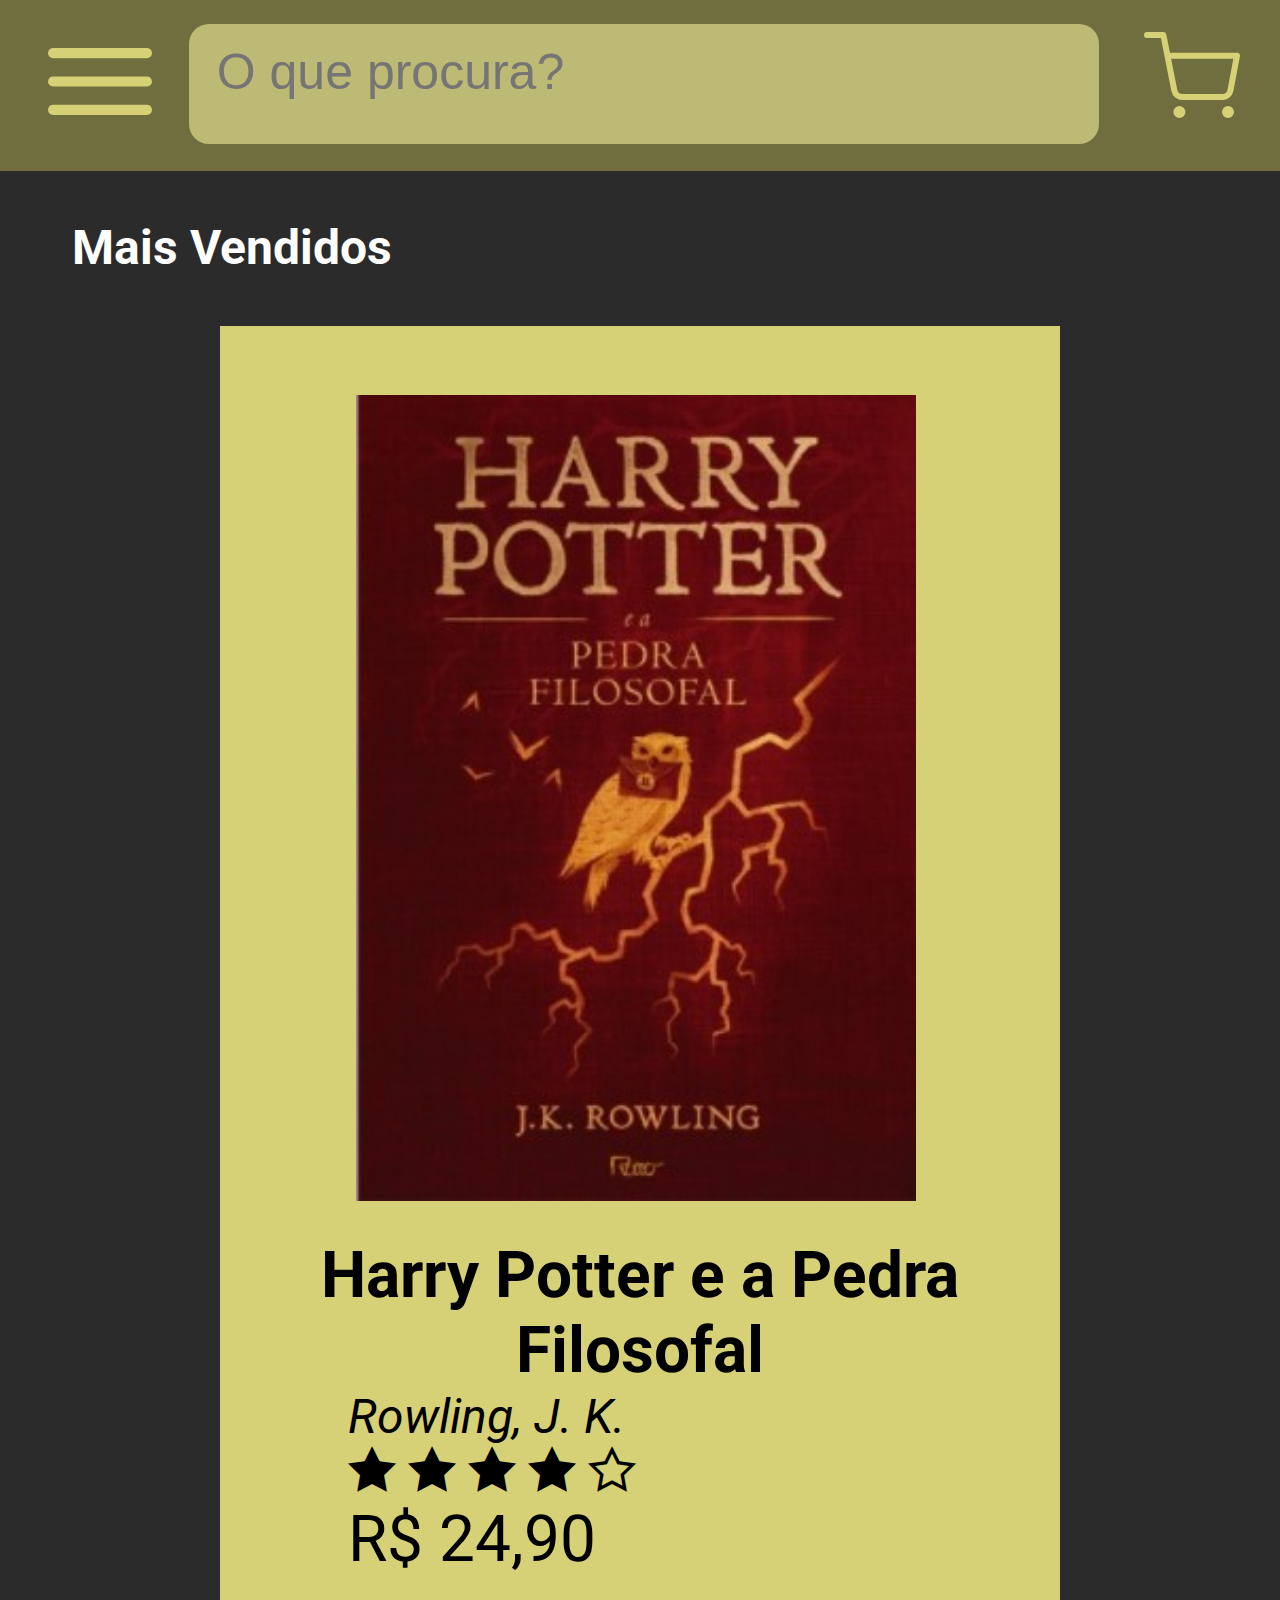
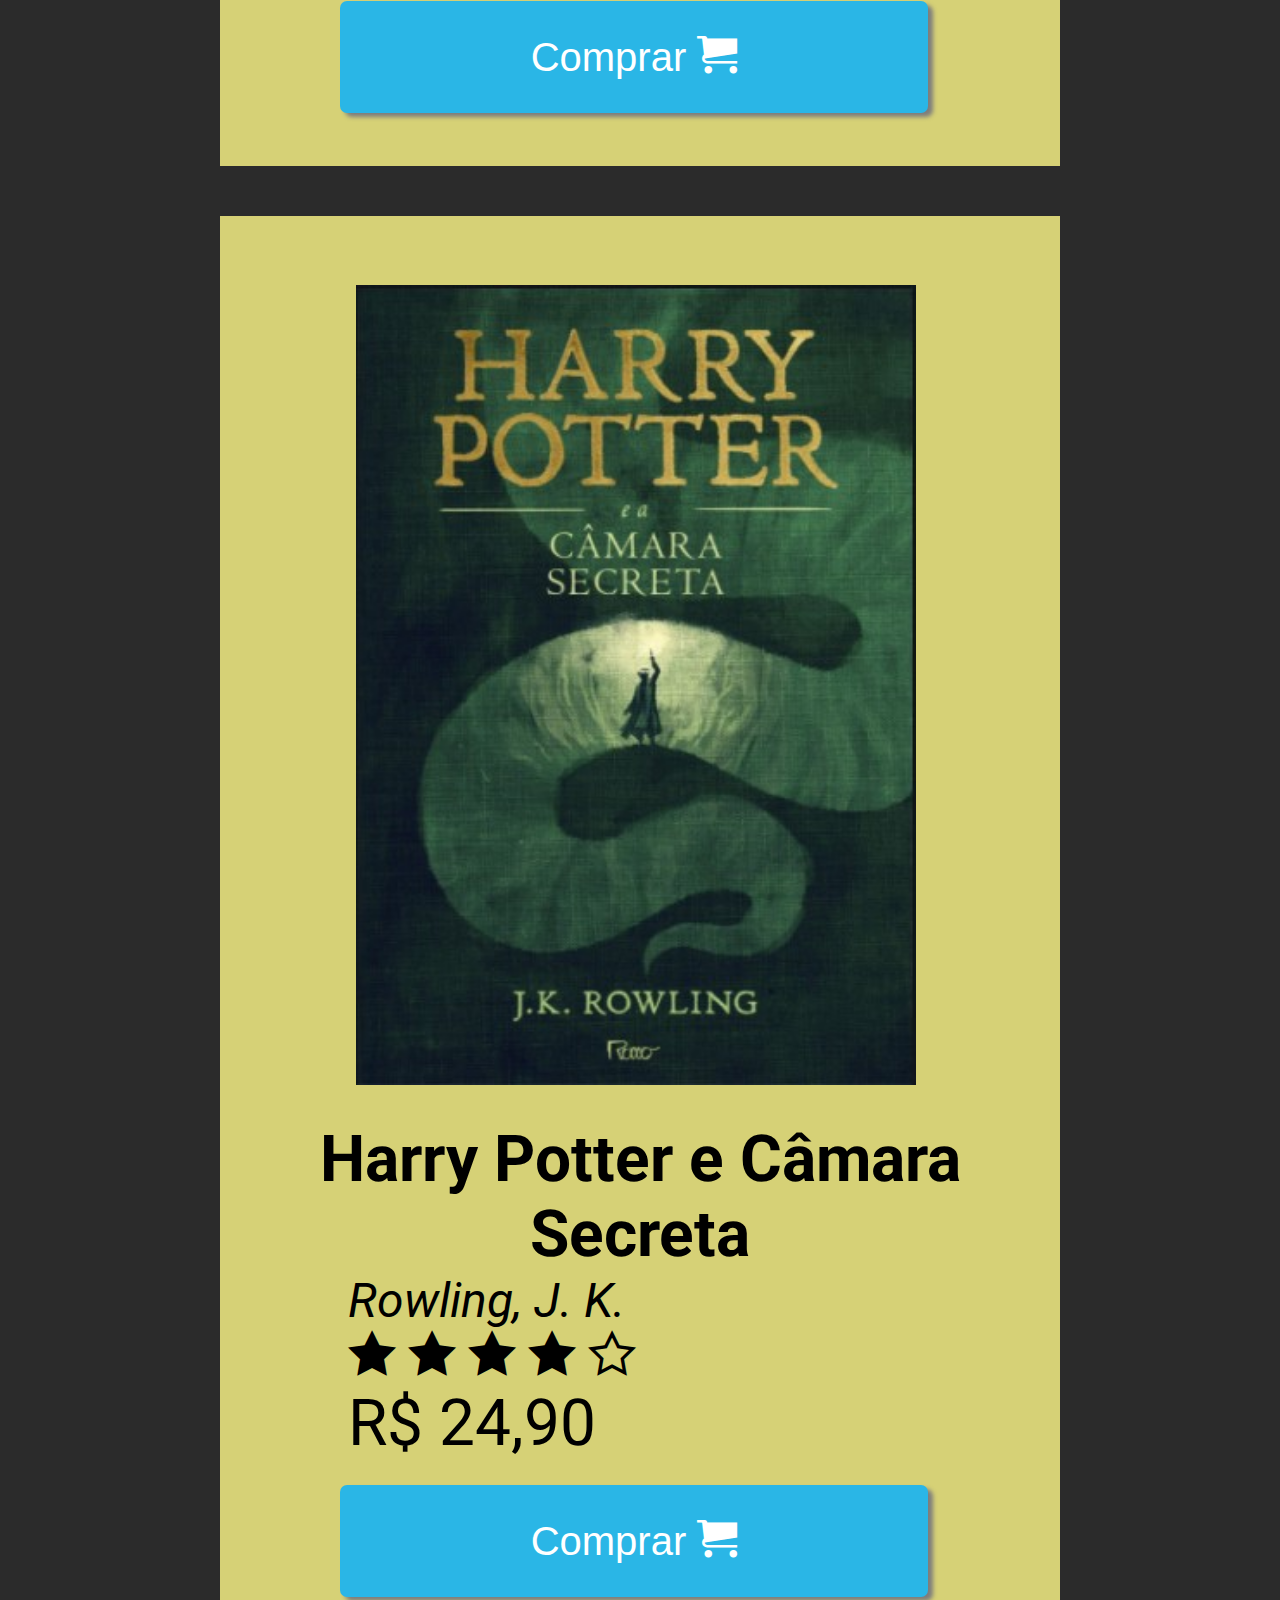
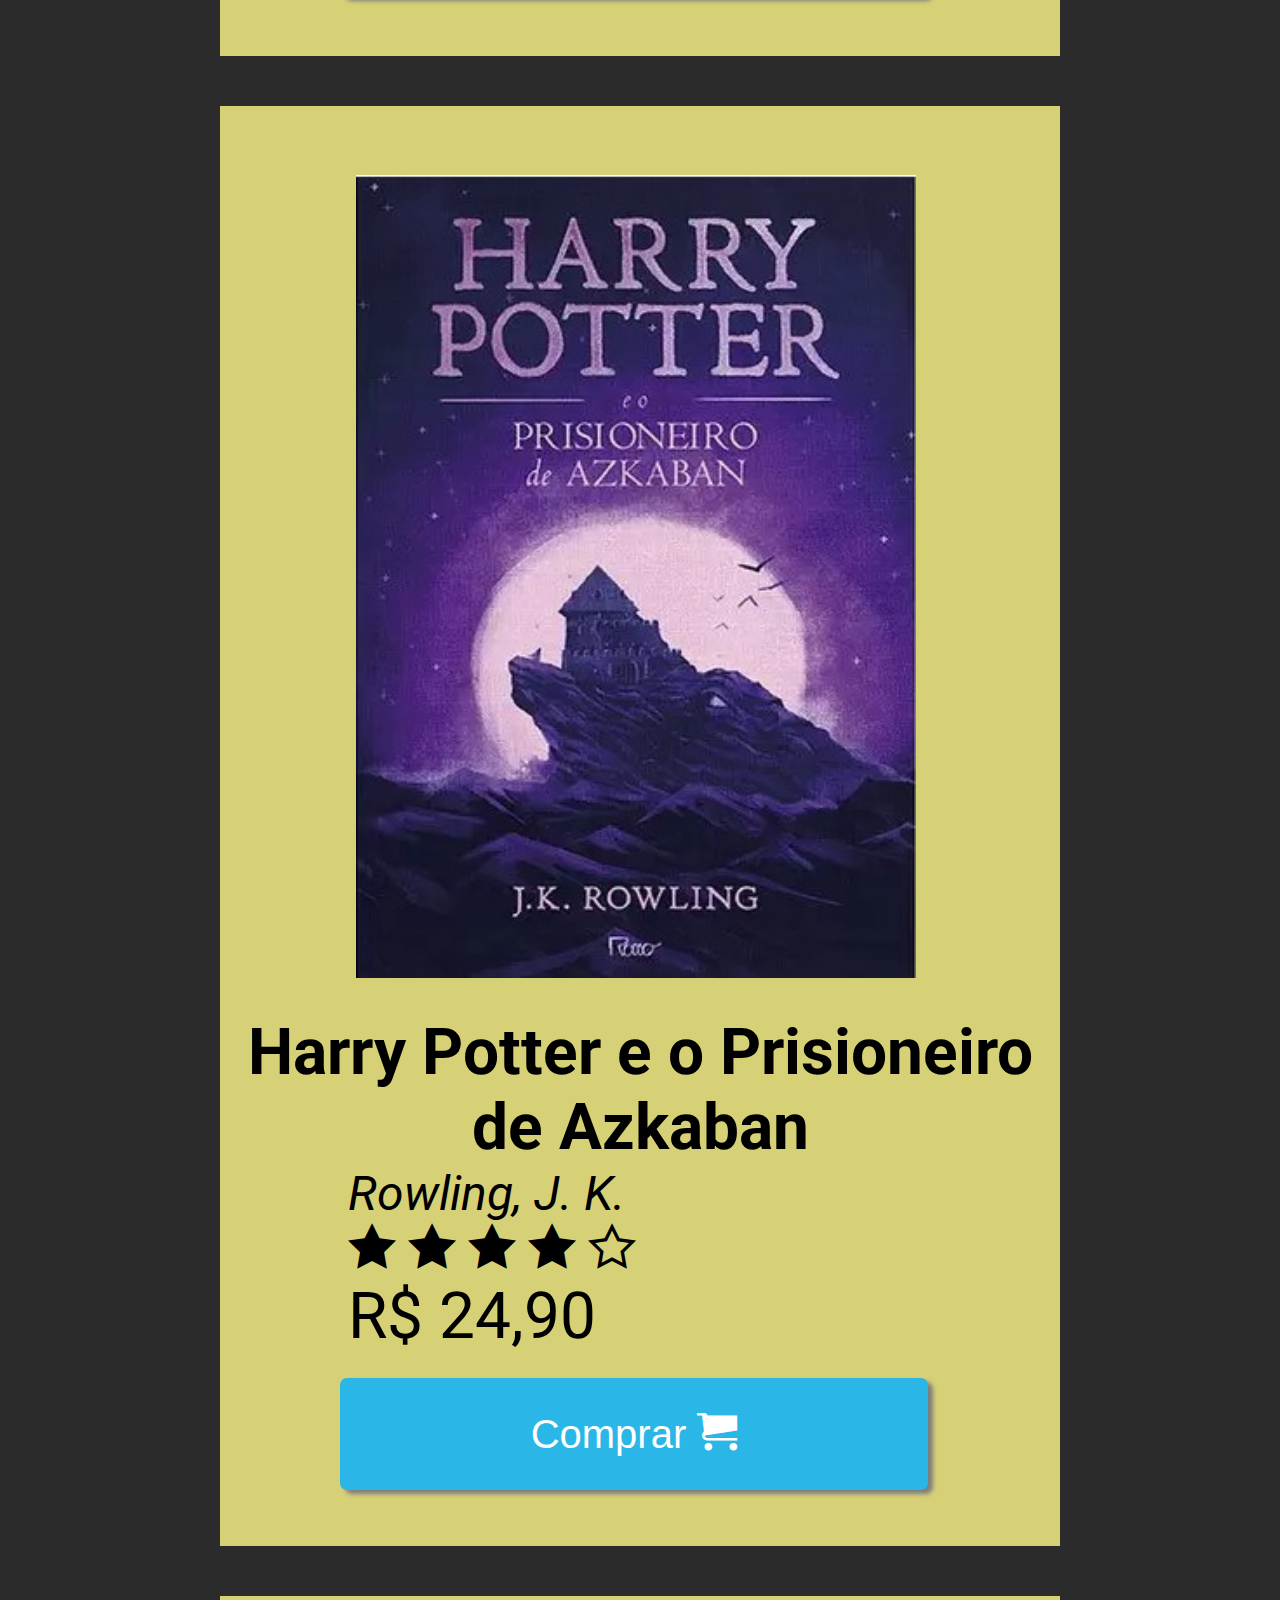
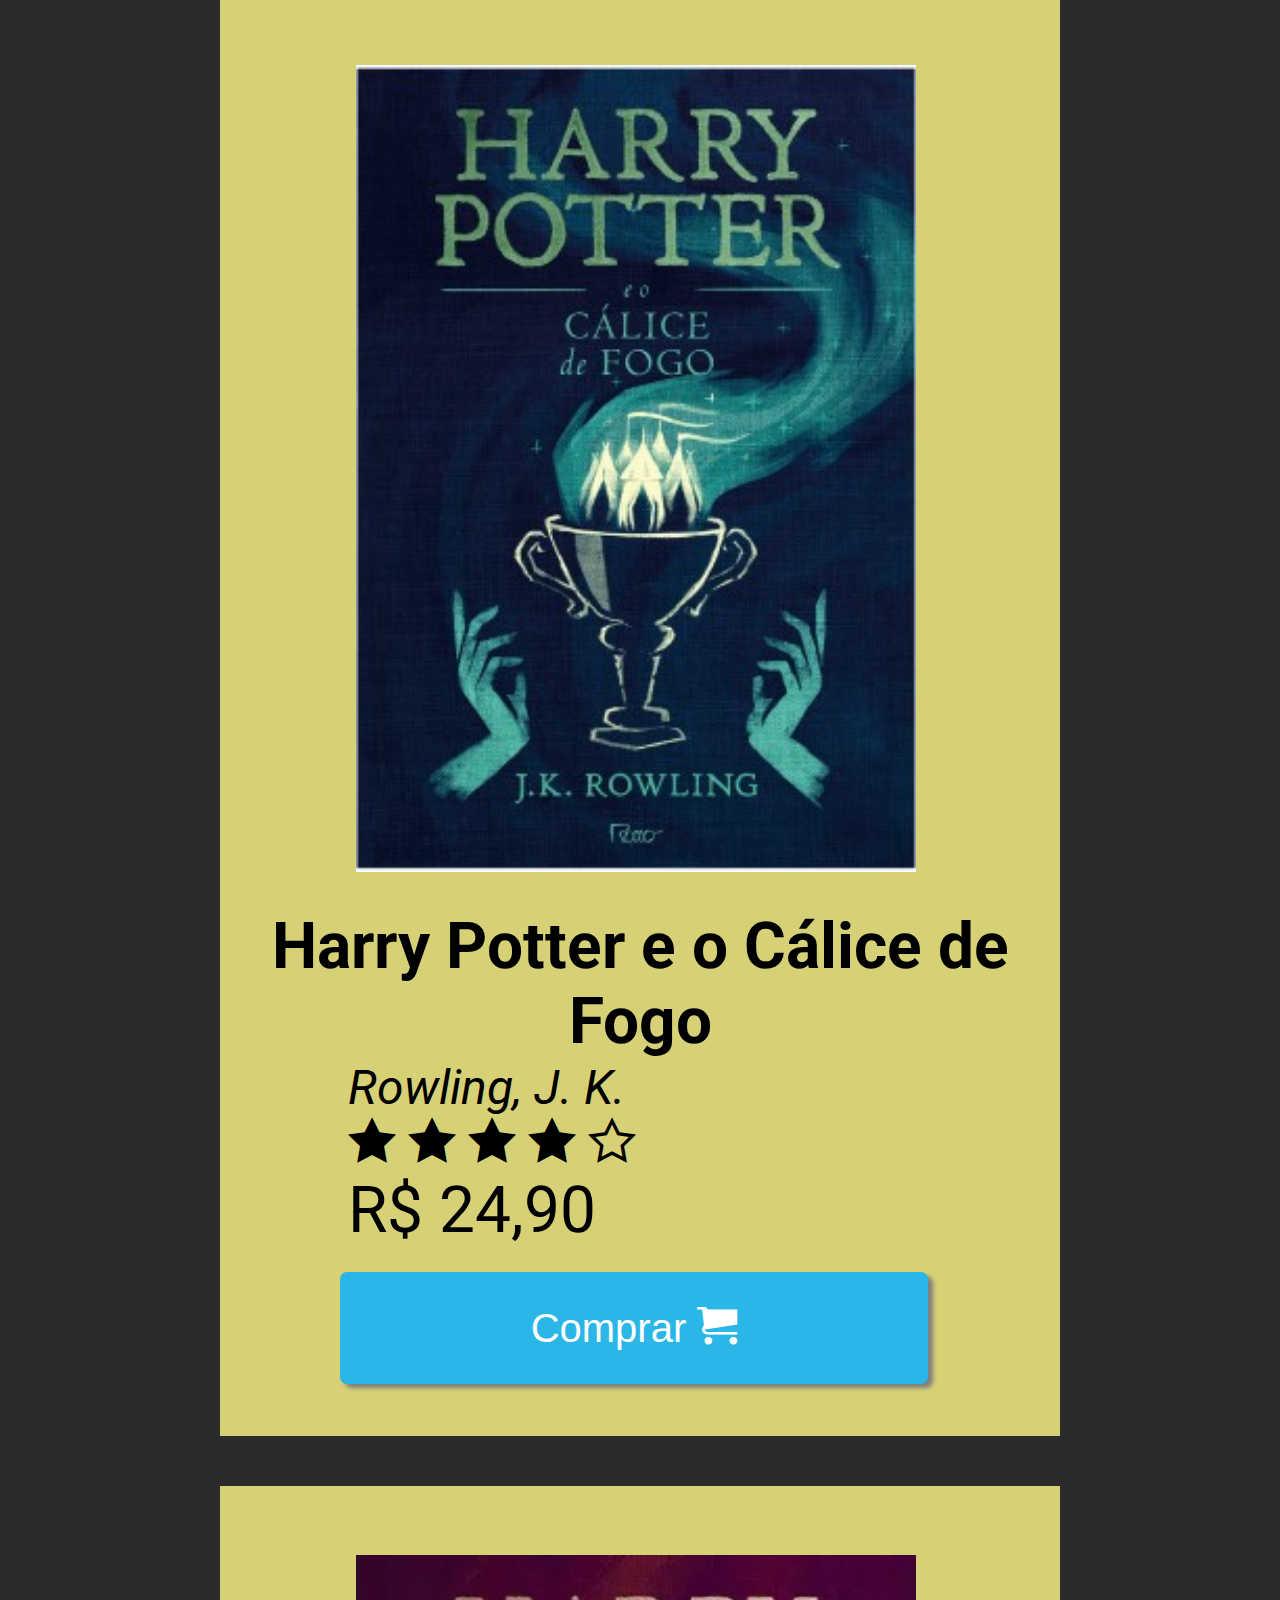
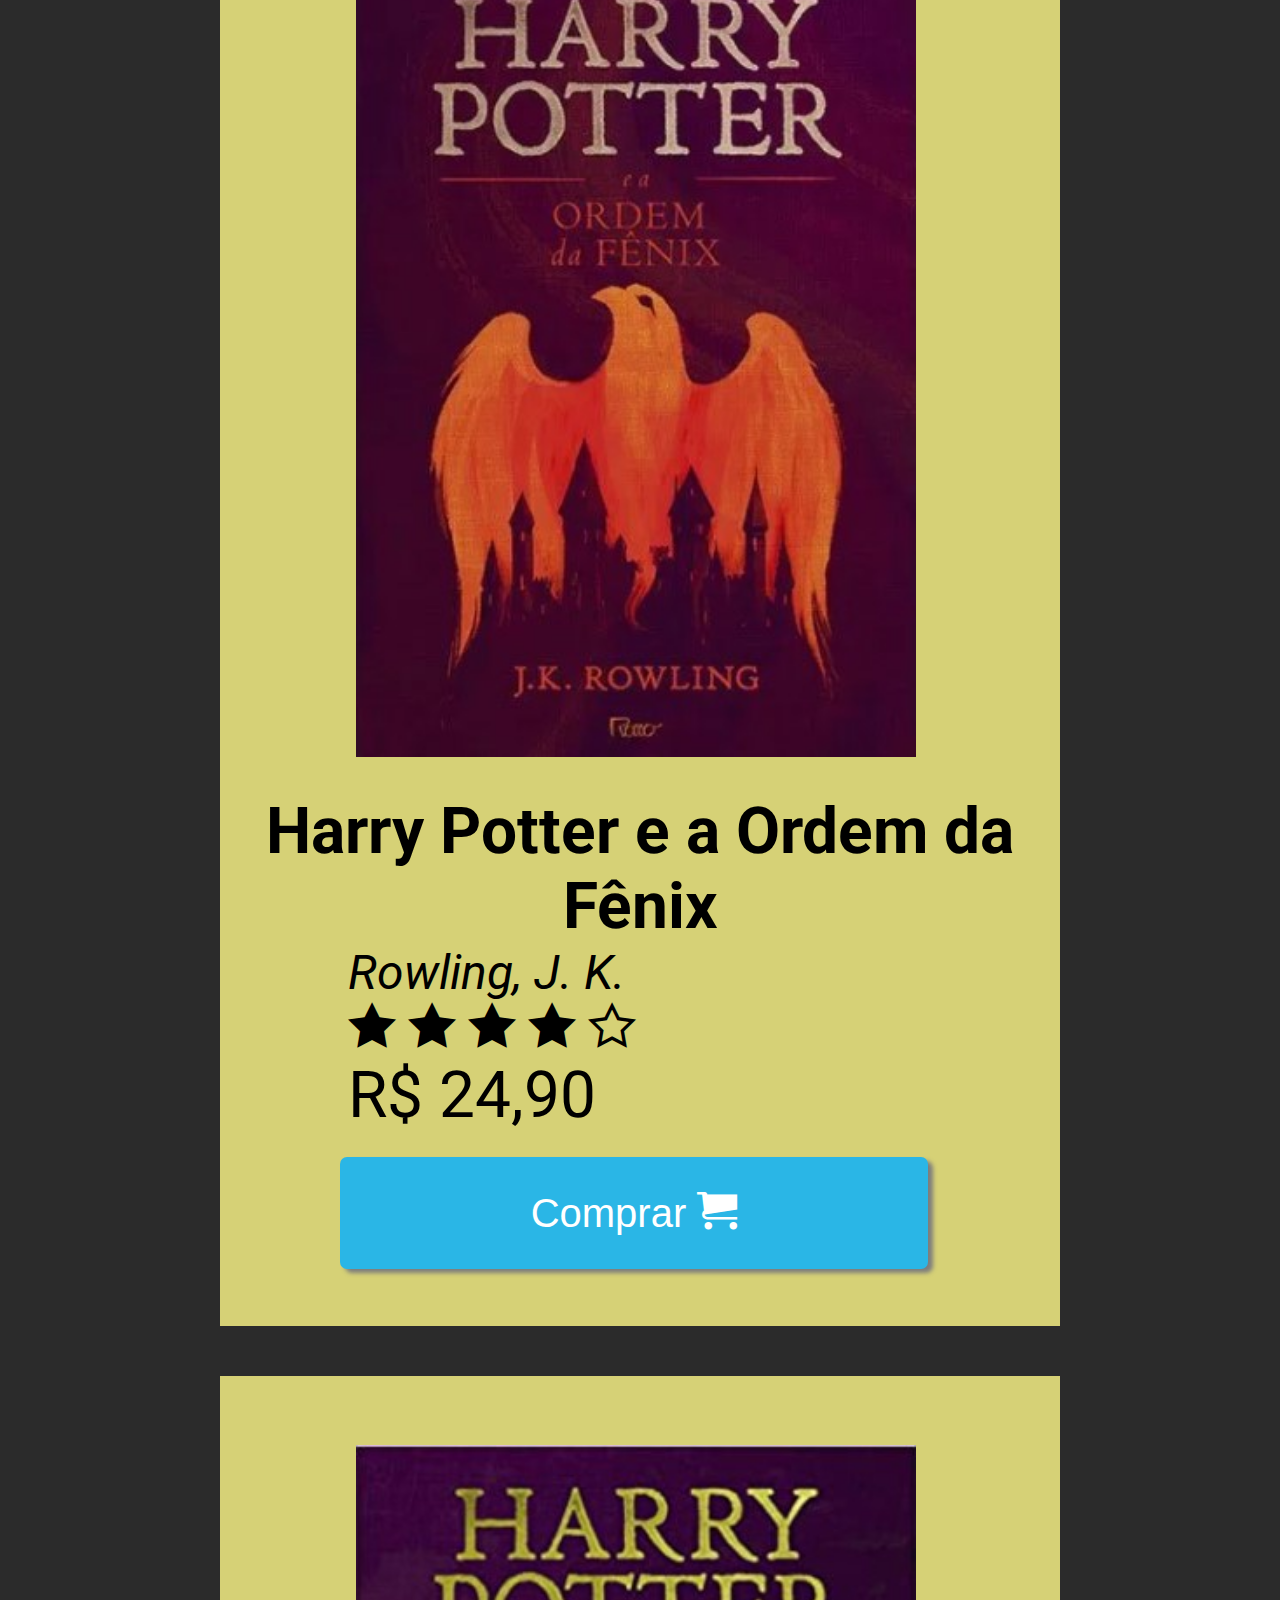
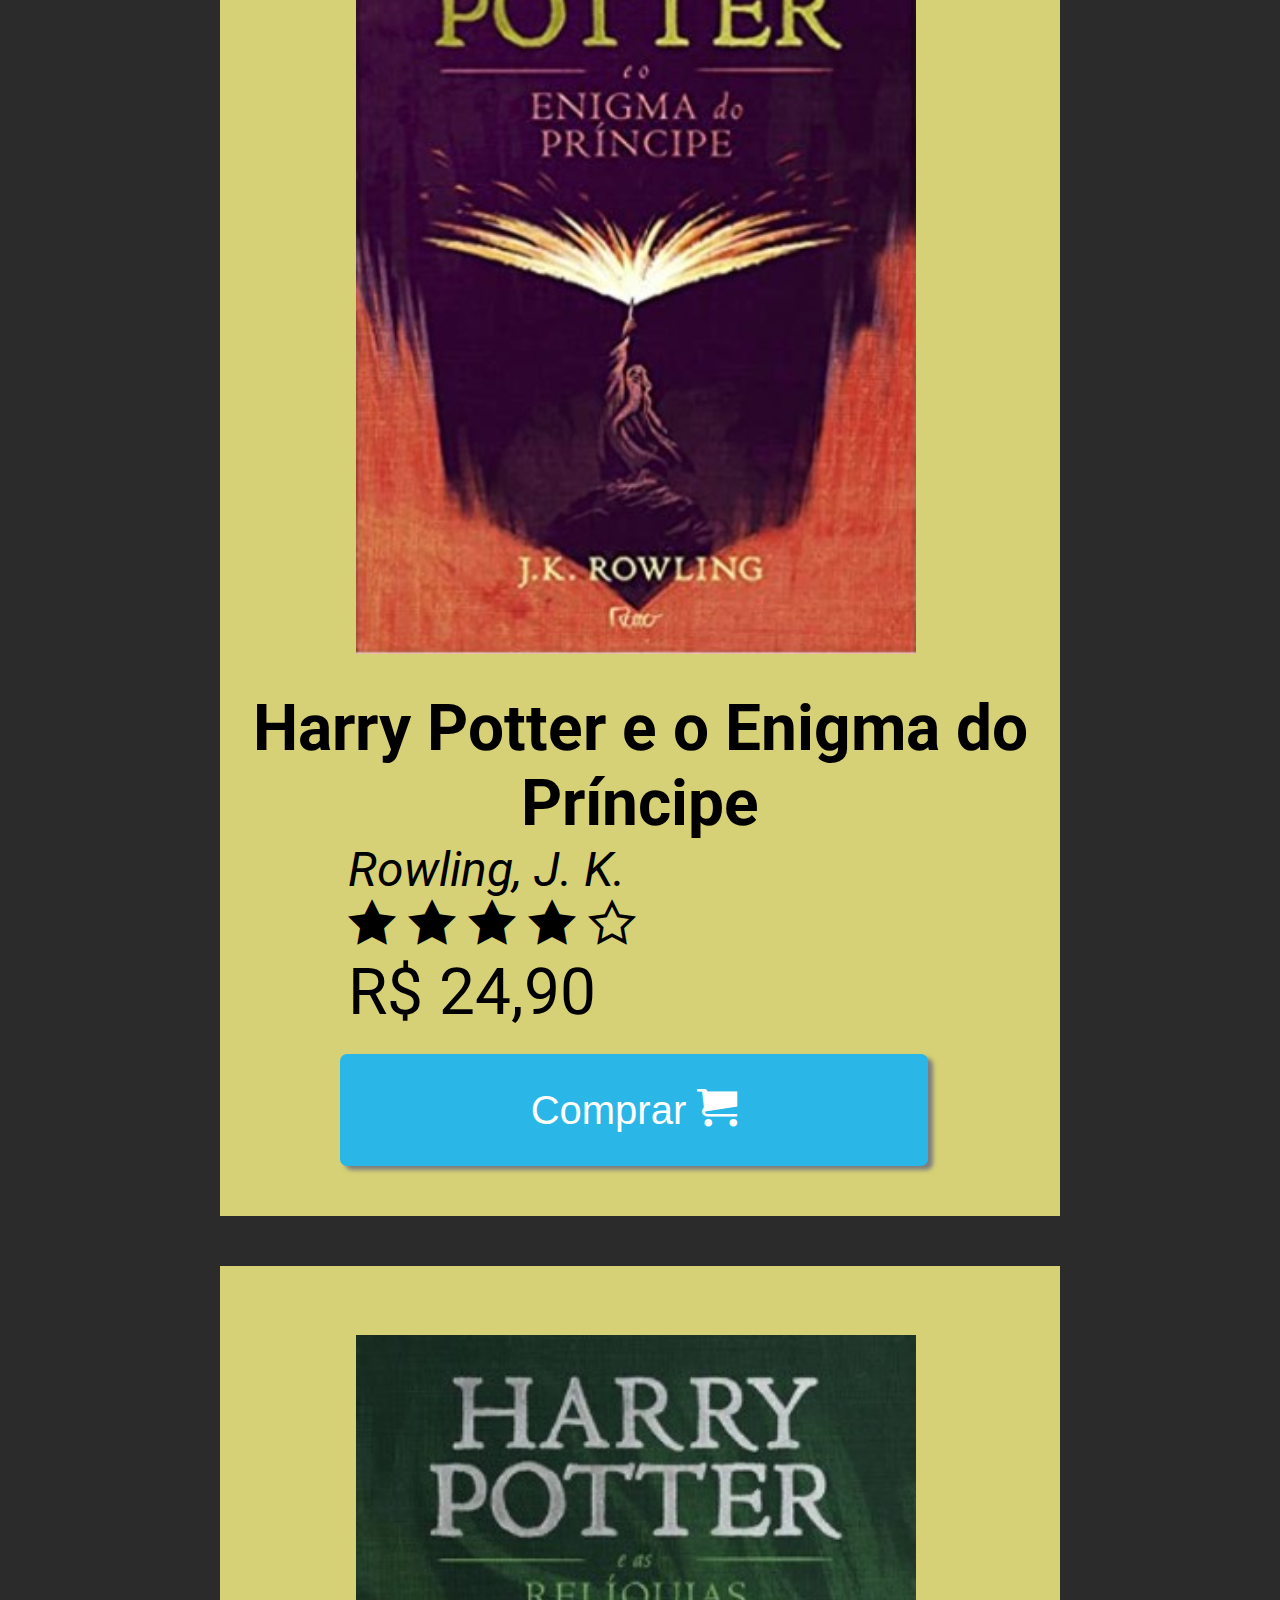
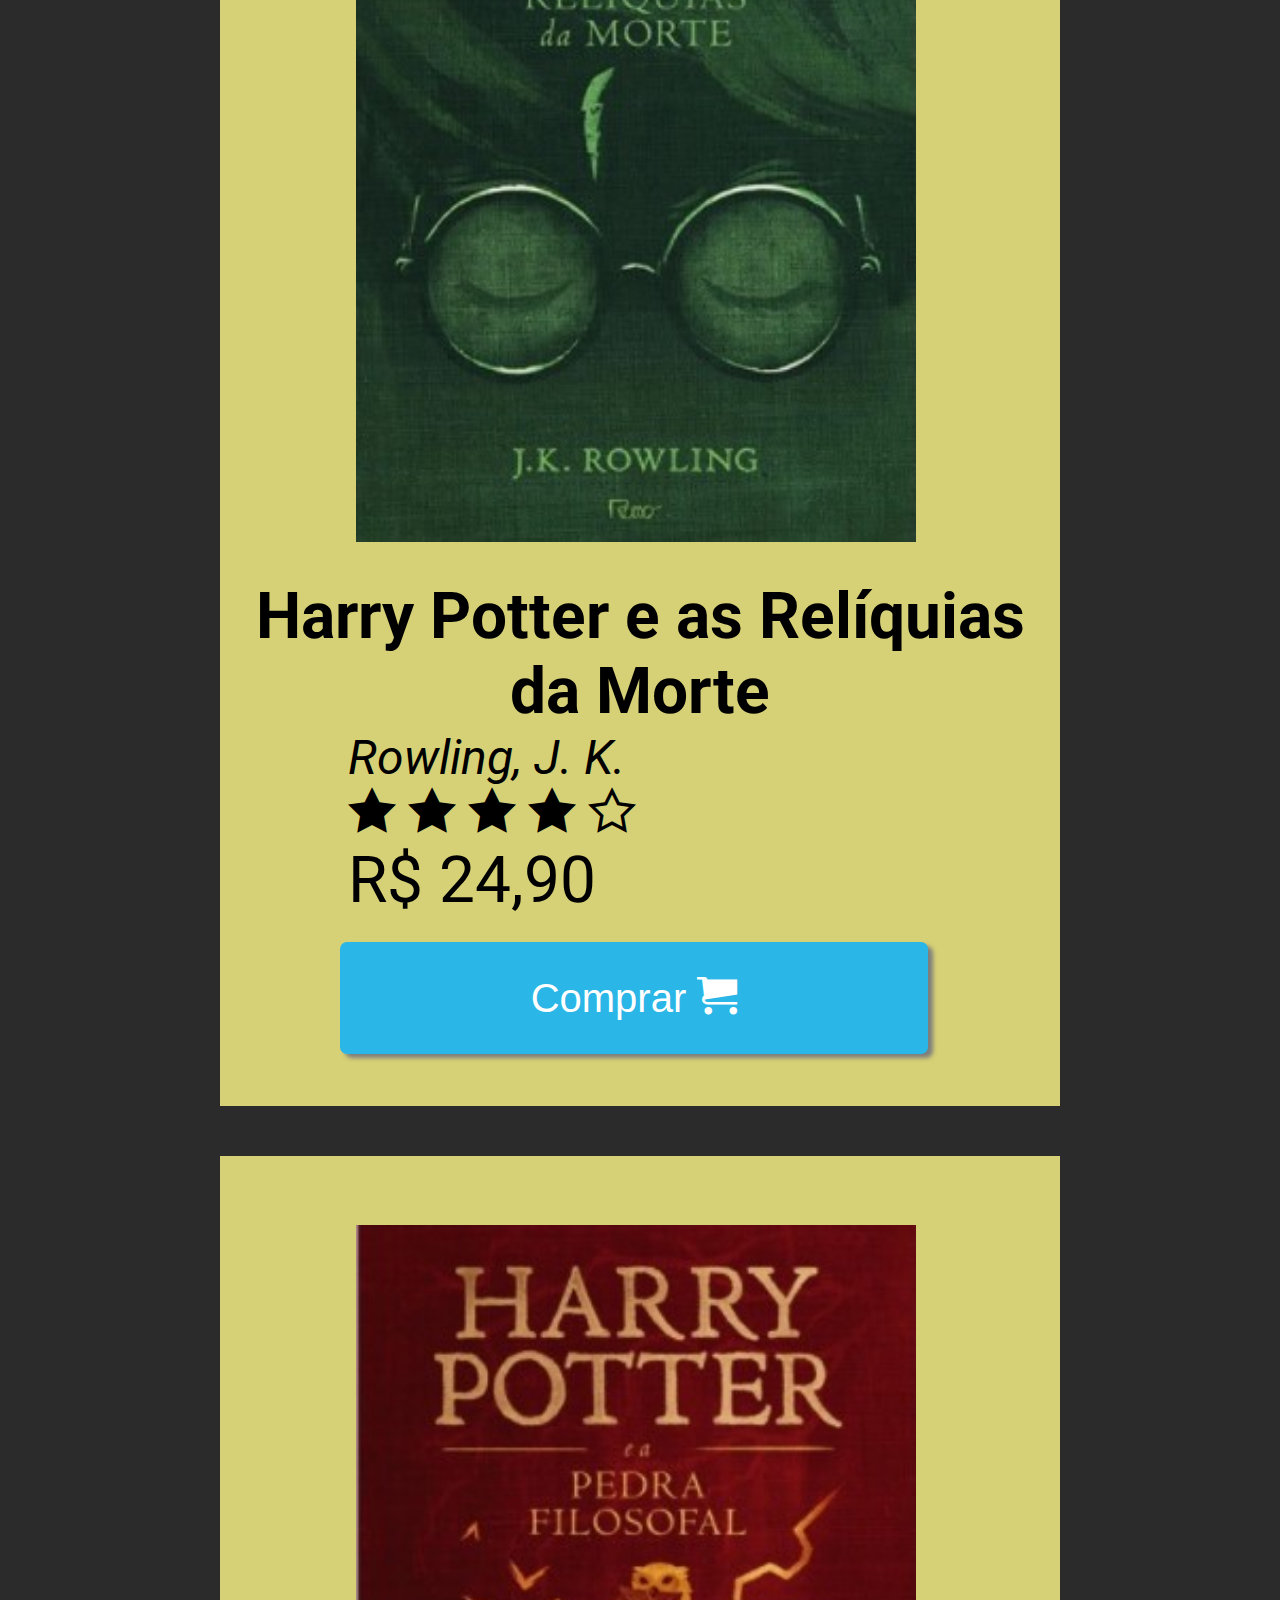
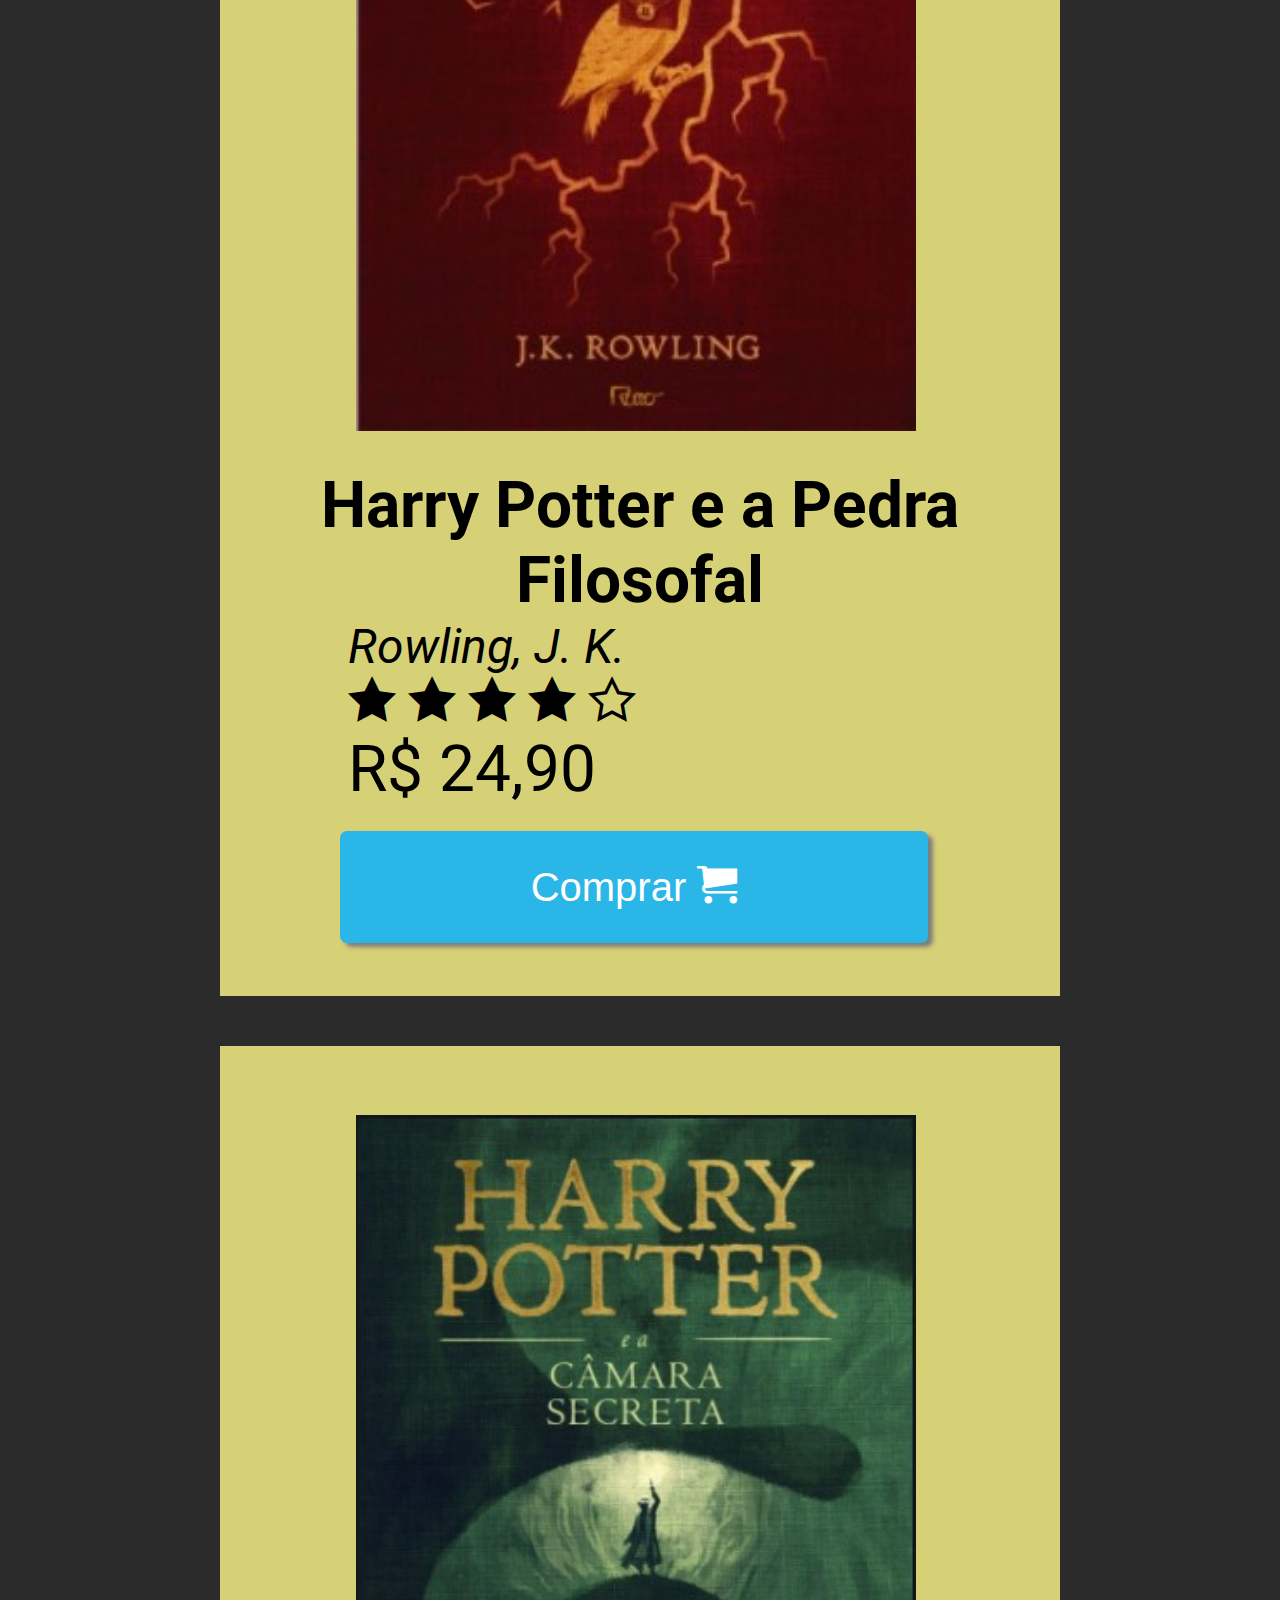
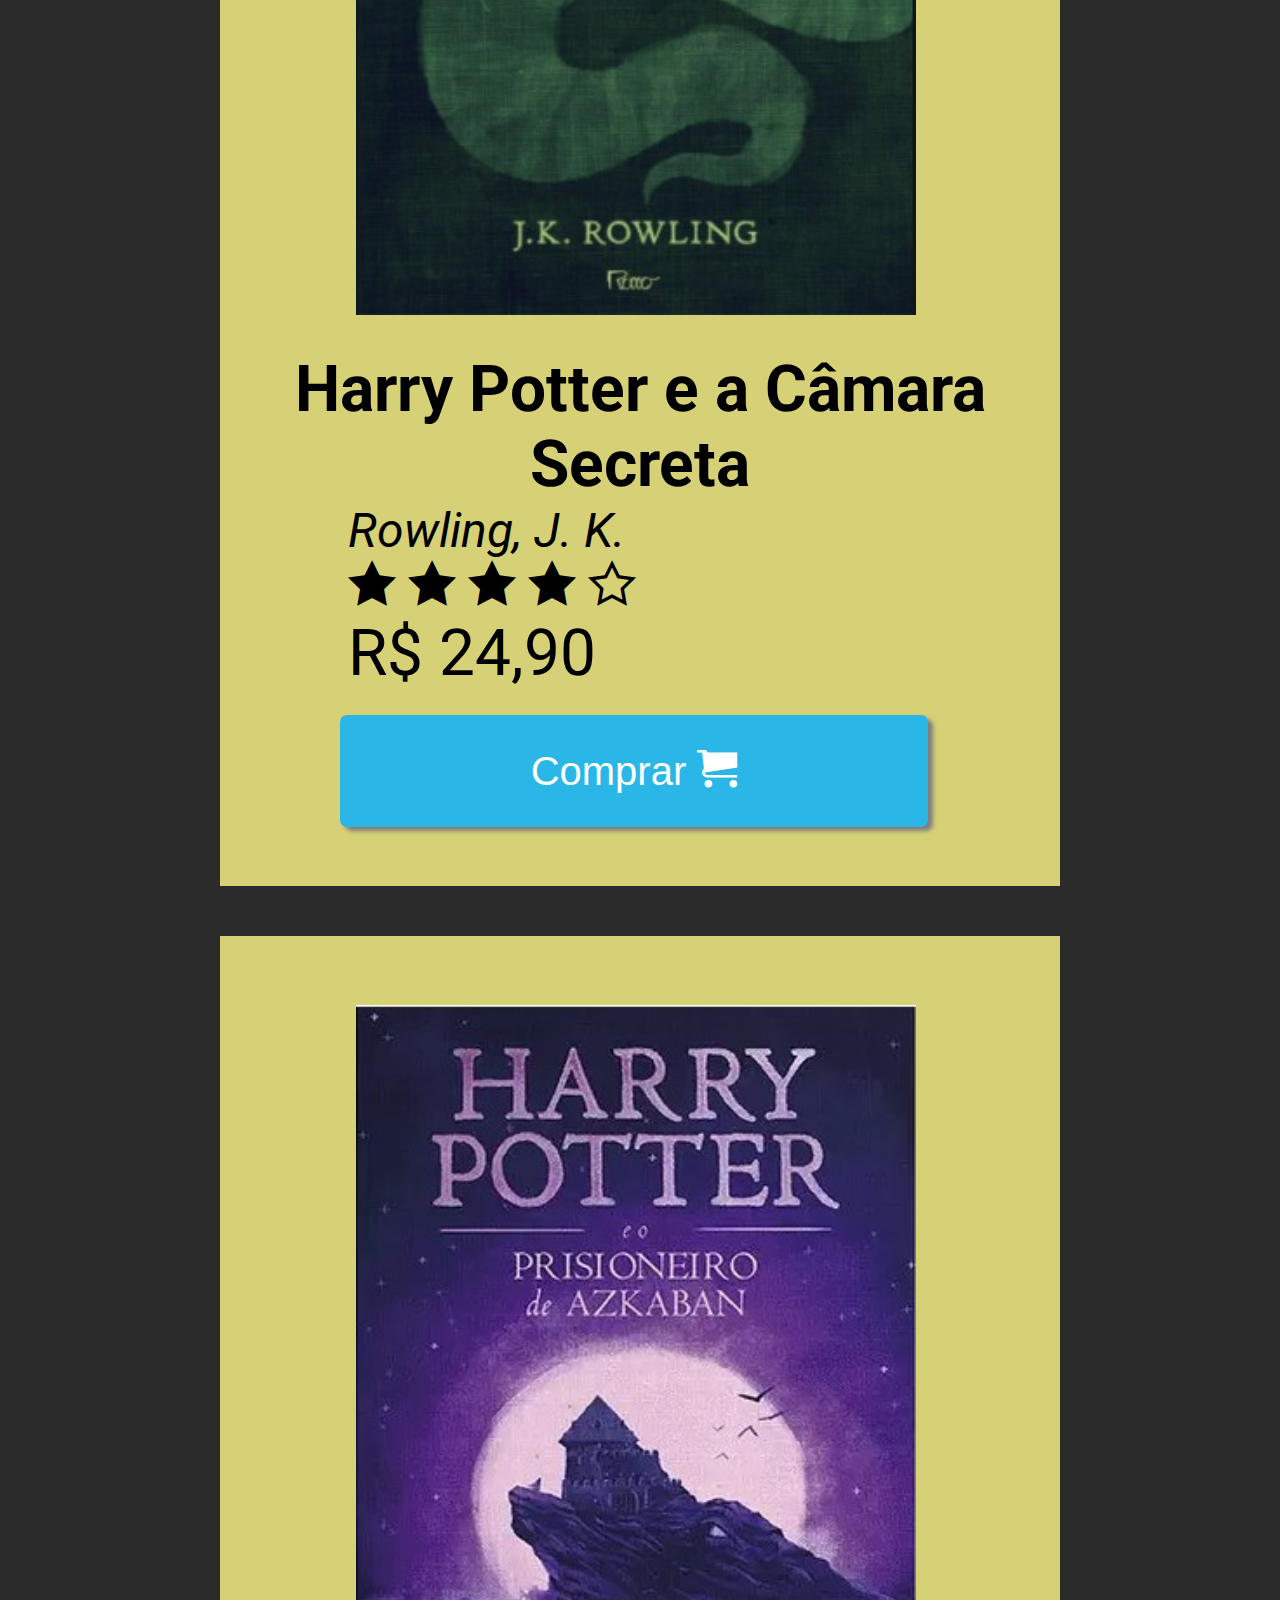
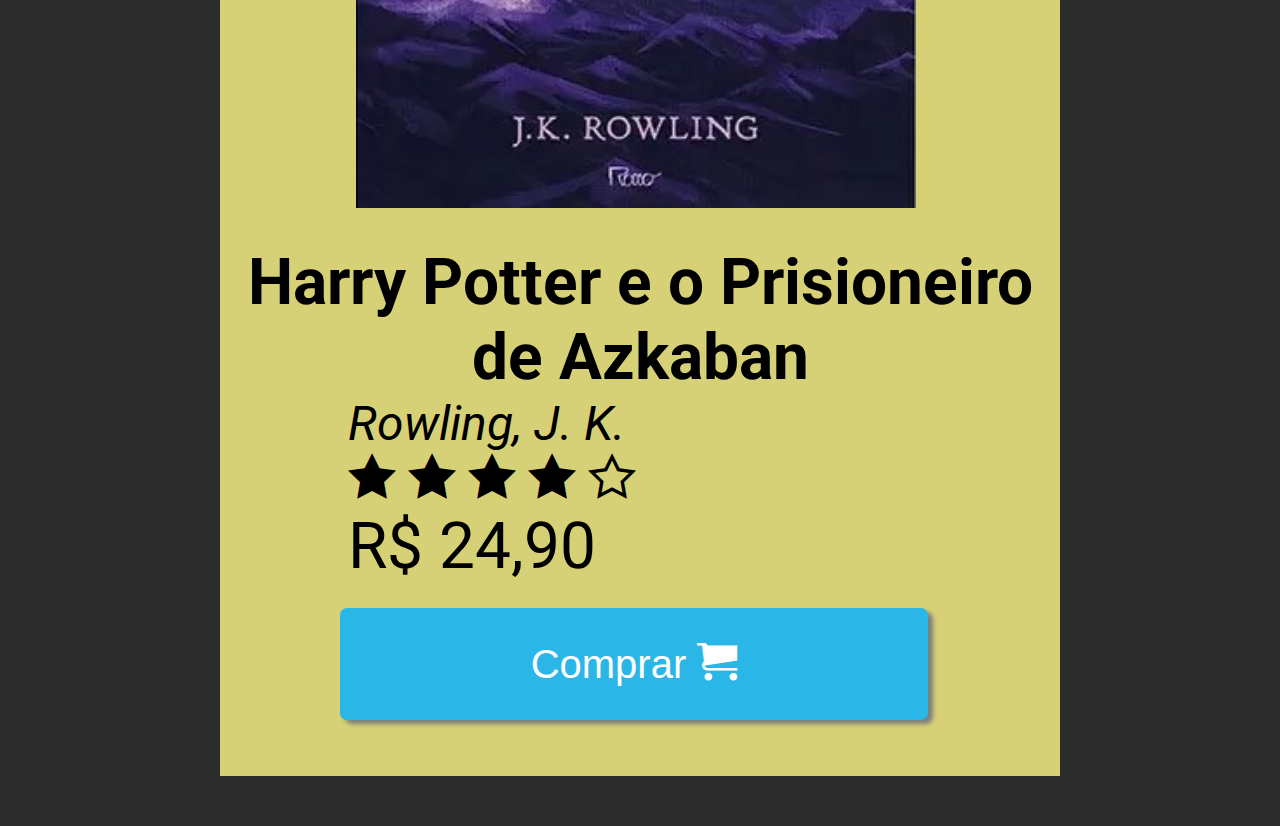
==== commit 807d6d91: "test" ====
--- a/index.html
+++ b/index.html
@@ -3,7 +3,7 @@
 
 <head>
     <meta charset="UTF-8">
-    <!--meta name="viewport" content="width=device-width, initial-scale=1.0"-->
+    <!--<meta name="viewport" content="width=device-width, initial-scale=1.0">-->
     <title>Home</title>
     <link rel="stylesheet" href="css/index.css">
     <link rel="stylesheet" href="icomoon/style.css">
@@ -16,8 +16,9 @@
     <header class="containerHeader">
         <div>
             <img class="icon-menu" src="./img/Grupo 92.svg" alt="Logo">
-            <img class="icon-cart01" src="./img/Icon feather-shopping-cart.svg" alt="Carrinho de compras">
-
+            <a href="./carrinho.html">
+                <img class="icon-cart01" src="./img/Icon feather-shopping-cart.svg" alt="Carrinho de compras">
+            </a>
         </div>
         <div>
             <input id="campoDeBusca" type="text" placeholder="  O que procura?">
--- a/css/index.css
+++ b/css/index.css
@@ -145,8 +145,7 @@
     border-radius: 7px;
     width: 250px;
     height: 70px;
-    font-size: 30px;
-    
+    font-size: 2.5rem;
 }
 
 h2{
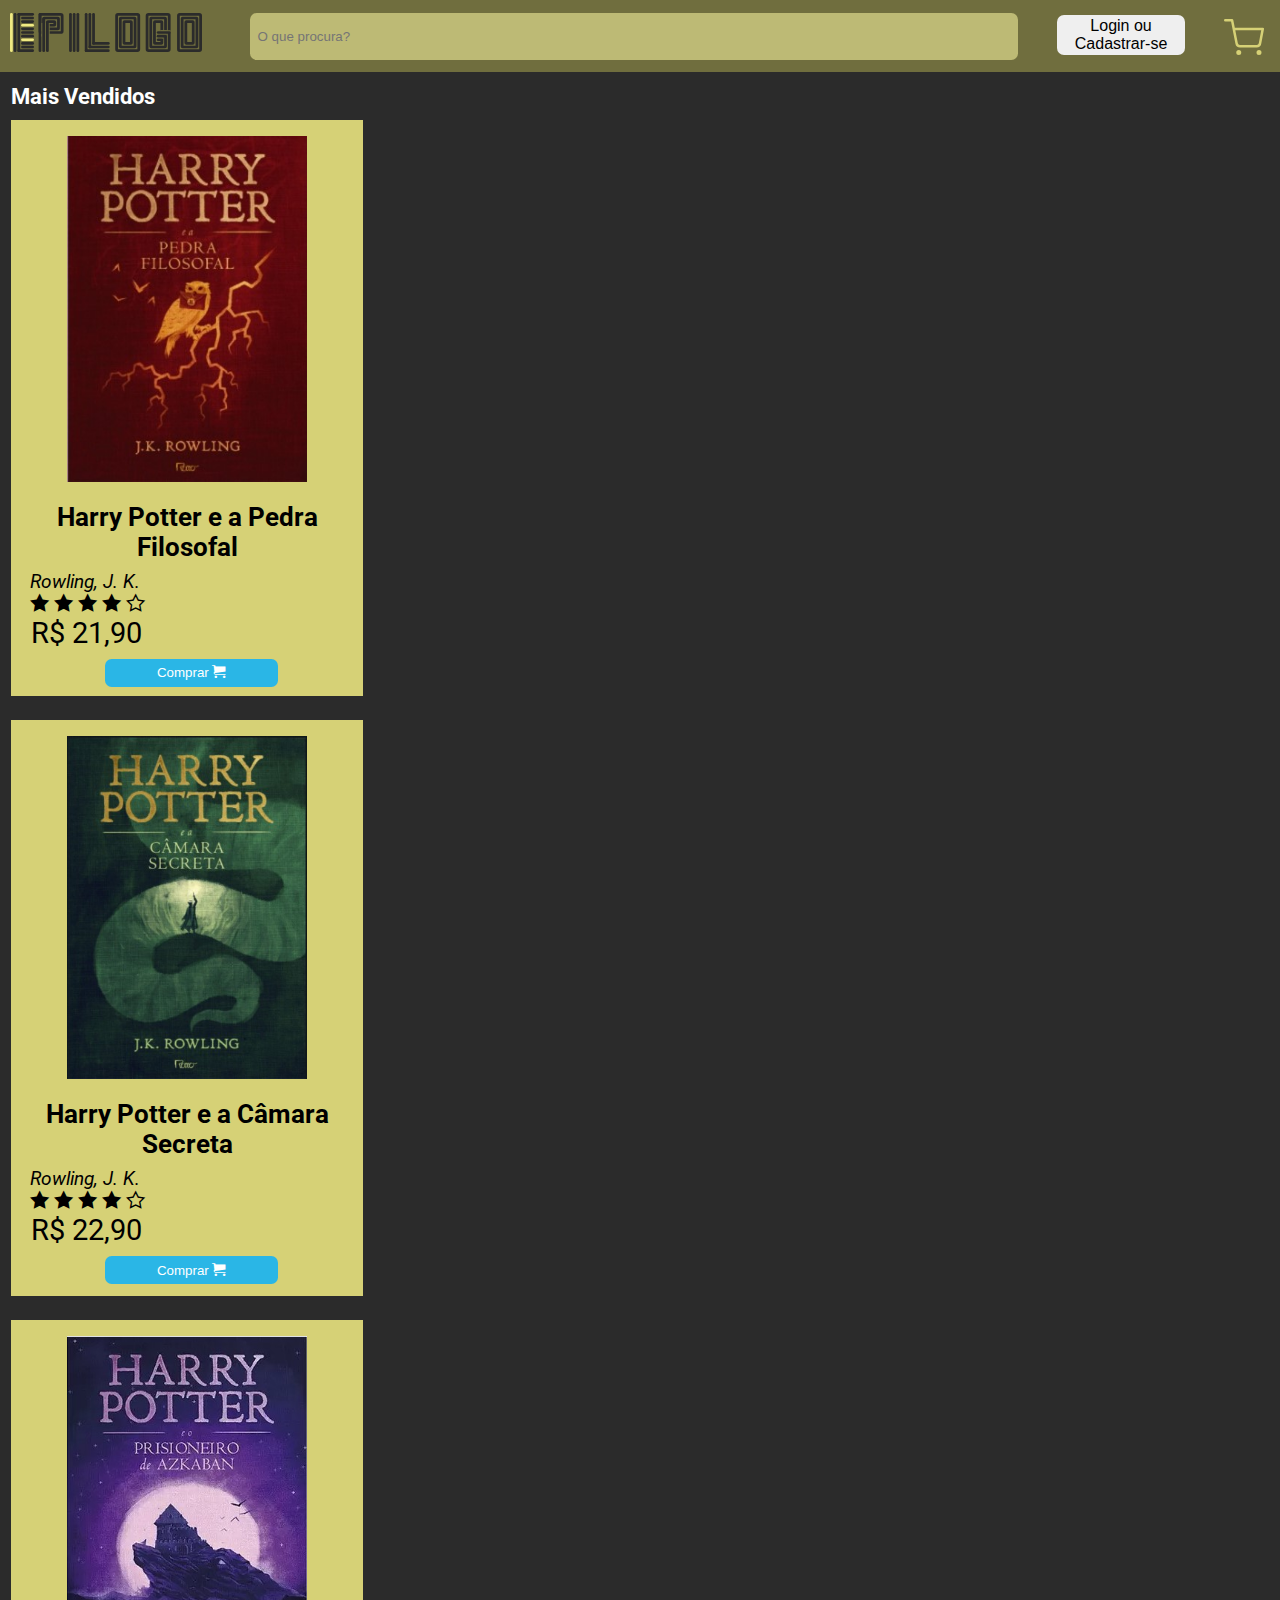
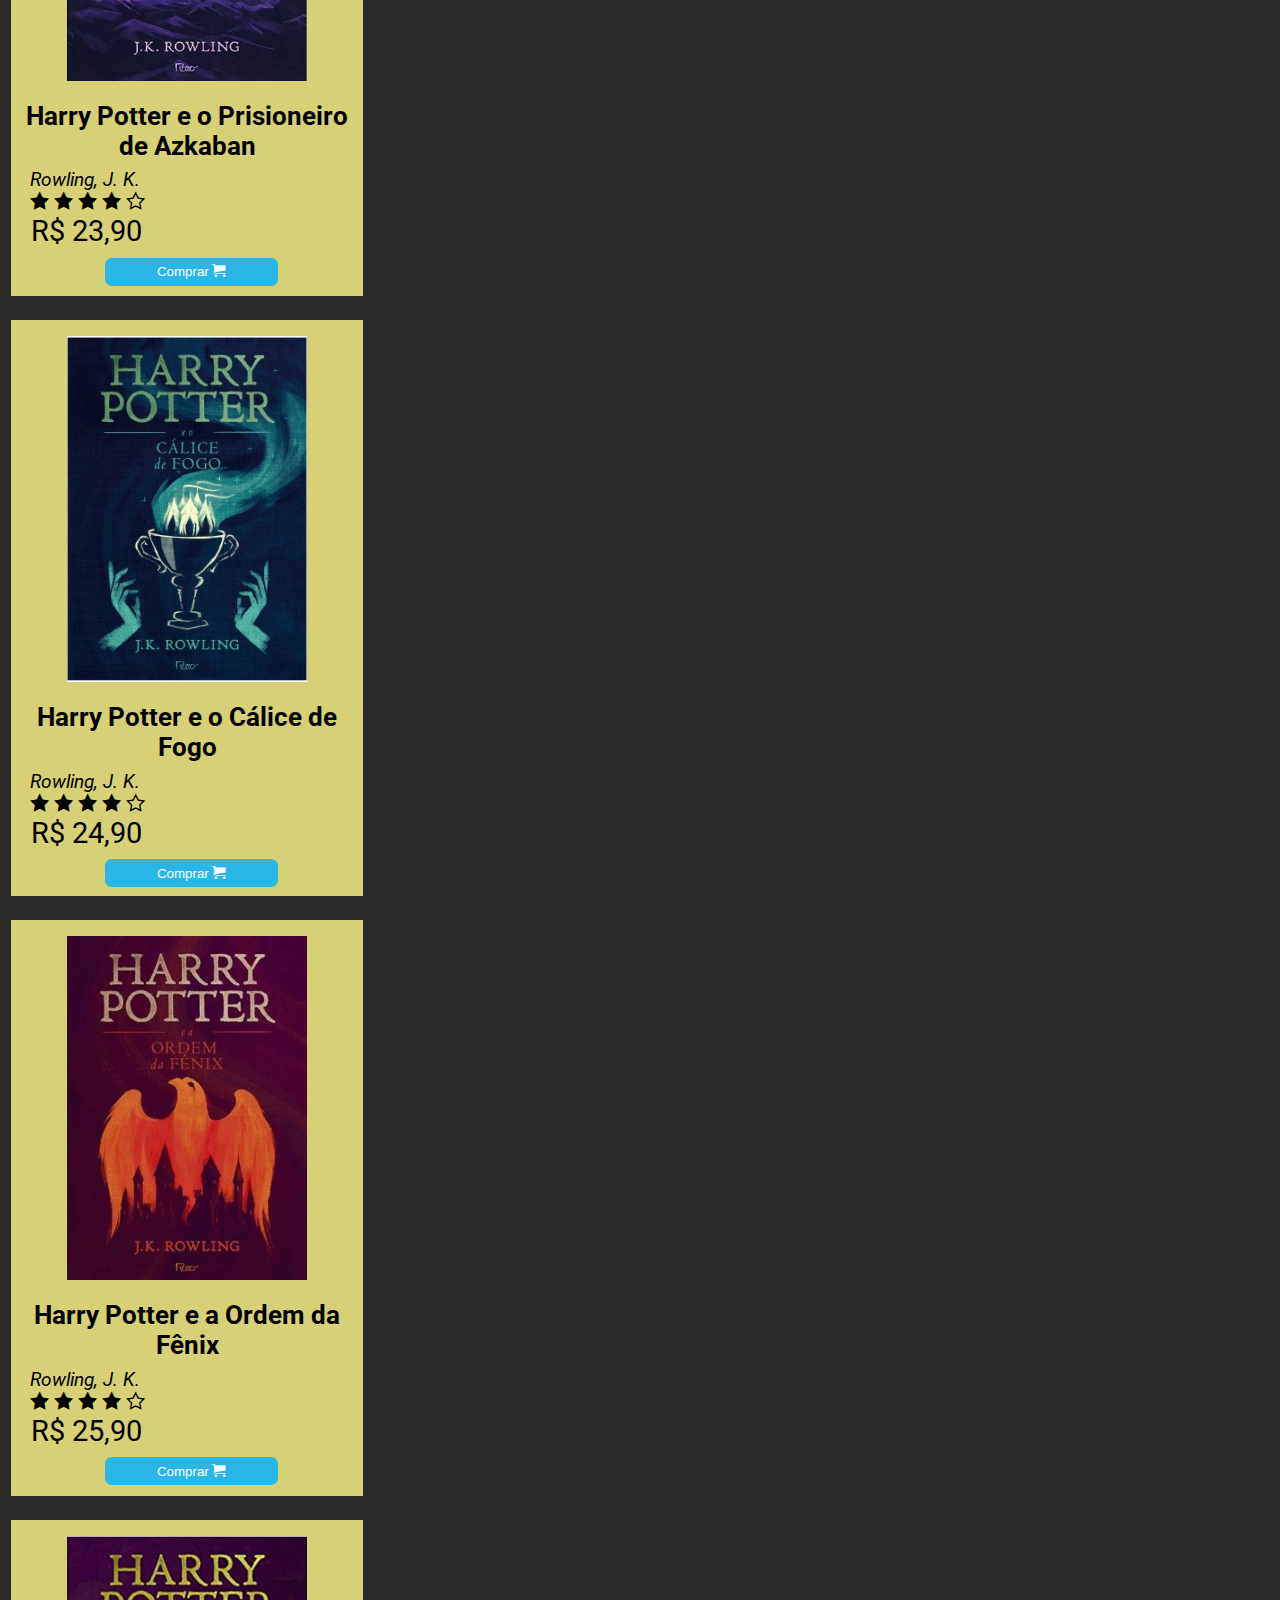
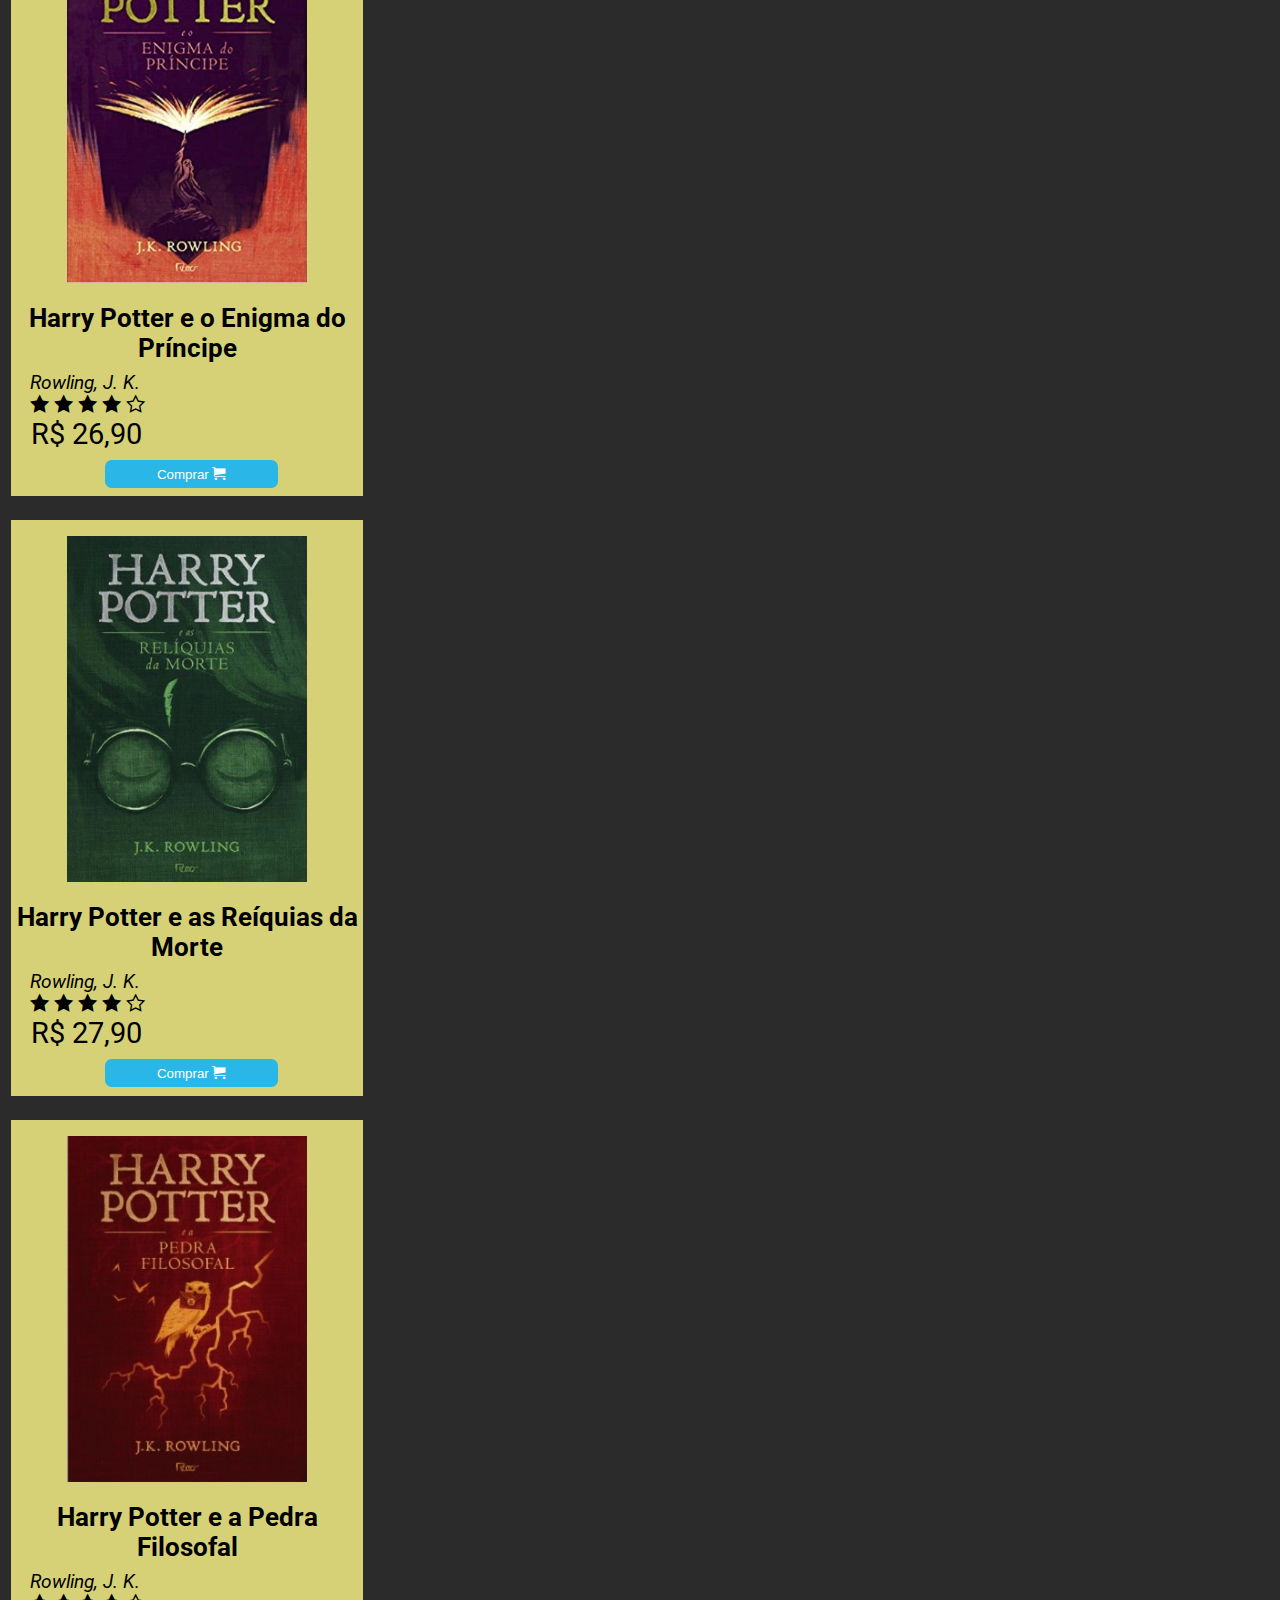
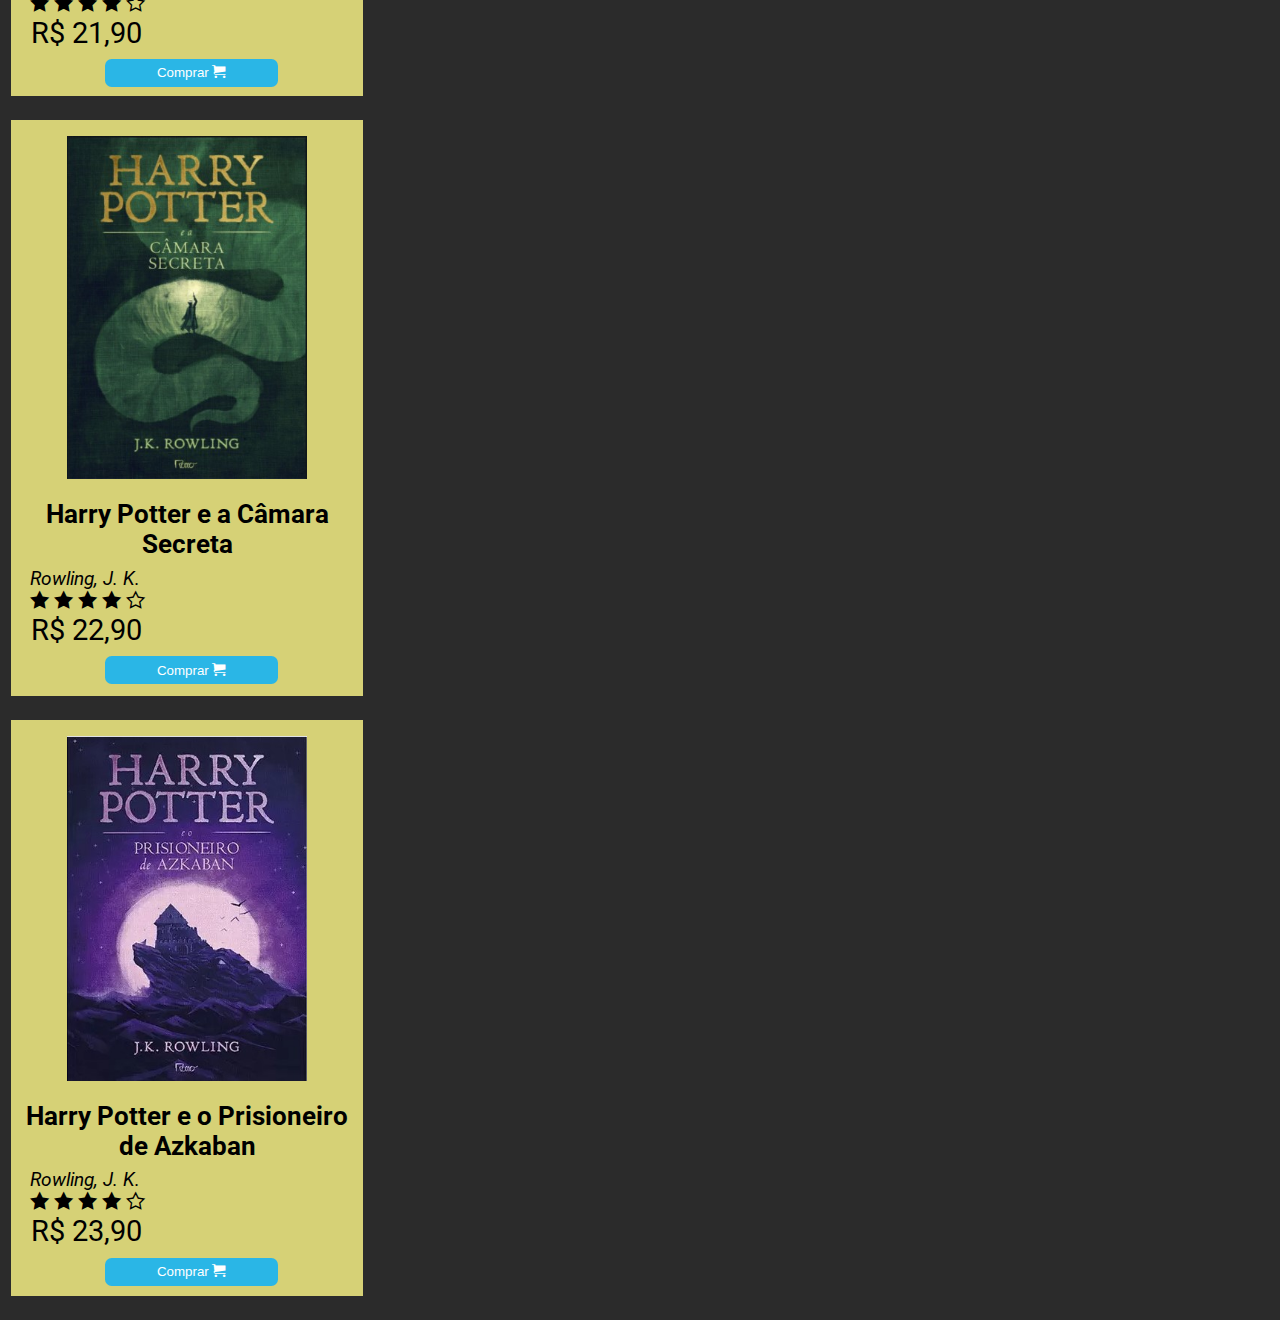
==== commit f4500c27: "finalizada tela home (falta só flexbox) e feitas as interações entre as telas" ====
--- a/index.html
+++ b/index.html
@@ -3,20 +3,29 @@
 
 <head>
     <meta charset="UTF-8">
-    <!--<meta name="viewport" content="width=device-width, initial-scale=1.0">-->
+    <meta name="viewport" content="width=device-width, initial-scale=1.0">
     <title>Home</title>
     <link rel="stylesheet" href="css/index.css">
     <link rel="stylesheet" href="icomoon/style.css">
     <link rel="preconnect" href="https://fonts.gstatic.com">
     <link href="https://fonts.googleapis.com/css2?family=Roboto&display=swap" rel="stylesheet">
-    <link rel="stylesheet" type="text/css" href="flaticon/font/flaticon.css">
 </head>
 
 <body>
     <header class="containerHeader">
-        <div>
+        <div class="cabecalho">
             <img class="icon-menu" src="./img/Grupo 92.svg" alt="Logo">
-            <a href="./carrinho.html">
+
+            <a style="cursor:pointer;" href="./index.html">
+                <img class="logo" src="img/Grupo 96.svg" alt="Logo">
+            </a>
+
+            <input id="campoDeBusca1" type="text" placeholder="  O que procura?">
+            <a href="javascript:alert('Essa tela ainda não está pronta! Em breve estará disponível!');">
+                <button style="cursor:pointer;" class="login">Login ou Cadastrar-se</button>
+            </a>
+
+            <a style="cursor:pointer;" href="./carrinho.html">
                 <img class="icon-cart01" src="./img/Icon feather-shopping-cart.svg" alt="Carrinho de compras">
             </a>
         </div>
@@ -35,12 +44,12 @@
         <div class="container">
 
             <div class="produto">
-                <figure>
-                    <img class="livro" src="./img/HP-Pedra_filosofal.jpg" alt="Image Card 01">
+                <figure class="foto-livro-container">
+                    <img style="cursor:pointer" class="livro" src="./img/HP-Pedra_filosofal.jpg" alt="Image Card 01">
                 </figure>
                 <div class="dadosDoLivro">
                     <h3>Harry Potter e a Pedra Filosofal</h3>
-                    <p style="font-style: italic;">Rowling, J. K.</p>
+                    <p class="author" style="font-style: italic;">Rowling, J. K.</p>
 
                     <div class="containerStars">
                         <span class="icon-star-full"></span>
@@ -50,266 +59,251 @@
                         <span class="icon-star-empty"></span>
                     </div>
 
-                    <p class="preco">R$ 24,90</p>
-                    <button class="comprar">Comprar <span class="icon-cart"></span></button>
+                    <p class="preco">R$ 21,90</p>
+
+                    <a href="./detalhesProduto.html">
+                        <button style="cursor:pointer;" class="comprar">Comprar <span class="icon-cart"></span></button>
+                    </a>
                 </div>
             </div>
         </div>
     </div>
     <!--=============== CARD 02 ===============-->
-    <div class="card">
-
-        <div class="container">
-
-            <div class="produto">
-                <figure>
-                    <img class="livro" src="./img/HP-Camera_secreta.jpg" alt="Image Card 02">
-                </figure>
-                <div class="dadosDoLivro">
-                    <h3>Harry Potter e Câmara Secreta</h3>
-                    <p style="font-style: italic;">Rowling, J. K.</p>
-
-                    <div class="containerStars">
-                        <span class="icon-star-full"></span>
-                        <span class="icon-star-full"></span>
-                        <span class="icon-star-full"></span>
-                        <span class="icon-star-full"></span>
-                        <span class="icon-star-empty"></span>
-
-                    </div>
-
-                    <p class="preco">R$ 24,90</p>
-                    <button class="comprar">Comprar <span class="icon-cart"></span></button>
-                </div>
-            </div>
-        </div>
-    </div>
+    <div class="container">
+
+        <div class="produto">
+            <figure class="foto-livro-container">
+                <img  style="cursor:pointer" class="livro" src="./img/HP-Camera_secreta.jpg" alt="Image Card 02">
+            </figure>
+            <div class="dadosDoLivro">
+                <h3>Harry Potter e a Câmara Secreta</h3>
+                <p class="author" style="font-style: italic;">Rowling, J. K.</p>
+
+                <div class="containerStars">
+                    <span class="icon-star-full"></span>
+                    <span class="icon-star-full"></span>
+                    <span class="icon-star-full"></span>
+                    <span class="icon-star-full"></span>
+                    <span class="icon-star-empty"></span>
+                </div>
+
+                <p class="preco">R$ 22,90</p>
+                <button class="comprar">Comprar <span class="icon-cart"></span></button>
+            </div>
+        </div>
+    </div>
+    </div>
+
     <!--=============== CARD 03 ===============-->
-    <div class="card">
-
-        <div class="container">
-
-            <div class="produto">
-                <figure>
-                    <img class="livro" src="./img/HP-Prisioneiro_de_azkaban.jpg" alt="Image Card 03">
-                </figure>
-                <div class="dadosDoLivro">
-                    <h3>Harry Potter e o Prisioneiro de Azkaban</h3>
-                    <p style="font-style: italic;">Rowling, J. K.</p>
-
-                    <div class="containerStars">
-                        <span class="icon-star-full"></span>
-                        <span class="icon-star-full"></span>
-                        <span class="icon-star-full"></span>
-                        <span class="icon-star-full"></span>
-                        <span class="icon-star-empty"></span>
-
-                    </div>
-
-                    <p class="preco">R$ 24,90</p>
-                    <button class="comprar">Comprar <span class="icon-cart"></span></button>
-                </div>
-            </div>
-        </div>
-    </div>
+    <div class="container">
+
+        <div class="produto">
+            <figure class="foto-livro-container">
+                <img style="cursor:pointer"  class="livro" src="./img/HP-Prisioneiro_de_azkaban.jpg" alt="Image Card 03">
+            </figure>
+            <div class="dadosDoLivro">
+                <h3>Harry Potter e o Prisioneiro de Azkaban</h3>
+                <p class="author" style="font-style: italic;">Rowling, J. K.</p>
+
+                <div class="containerStars">
+                    <span class="icon-star-full"></span>
+                    <span class="icon-star-full"></span>
+                    <span class="icon-star-full"></span>
+                    <span class="icon-star-full"></span>
+                    <span class="icon-star-empty"></span>
+                </div>
+
+                <p class="preco">R$ 23,90</p>
+                <button class="comprar">Comprar <span class="icon-cart"></span></button>
+            </div>
+        </div>
+    </div>
+    </div>
+
     <!--=============== CARD 04 ===============-->
-    <div class="card">
-
-        <div class="container">
-
-            <div class="produto">
-                <figure>
-                    <img class="livro" src="./img/HP-_Calice_de_fogo.jpg" alt="Image Card 04">
-                </figure>
-                <div class="dadosDoLivro">
-                    <h3>Harry Potter e o Cálice de Fogo</h3>
-                    <p style="font-style: italic;">Rowling, J. K.</p>
-
-                    <div class="containerStars">
-                        <span class="icon-star-full"></span>
-                        <span class="icon-star-full"></span>
-                        <span class="icon-star-full"></span>
-                        <span class="icon-star-full"></span>
-                        <span class="icon-star-empty"></span>
-
-                    </div>
-
-                    <p class="preco">R$ 24,90</p>
-                    <button class="comprar">Comprar <span class="icon-cart"></span></button>
-                </div>
-            </div>
-        </div>
-    </div>
+    <div class="container">
+
+        <div class="produto">
+            <figure class="foto-livro-container">
+                <img  style="cursor:pointer" class="livro" src="./img/HP-_Calice_de_fogo.jpg" alt="Image Card 04">
+            </figure>
+            <div class="dadosDoLivro">
+                <h3>Harry Potter e o Cálice de Fogo</h3>
+                <p class="author" style="font-style: italic;">Rowling, J. K.</p>
+
+                <div class="containerStars">
+                    <span class="icon-star-full"></span>
+                    <span class="icon-star-full"></span>
+                    <span class="icon-star-full"></span>
+                    <span class="icon-star-full"></span>
+                    <span class="icon-star-empty"></span>
+                </div>
+
+                <p class="preco">R$ 24,90</p>
+                <button class="comprar">Comprar <span class="icon-cart"></span></button>
+            </div>
+        </div>
+    </div>
+    </div>
+
     <!--=============== CARD 05 ===============-->
-    <div class="card">
-
-        <div class="container">
-
-            <div class="produto">
-                <figure>
-                    <img class="livro" src="./img/HP-Ordem_da_fenix.jpg" alt="Image Card 05">
-                </figure>
-                <div class="dadosDoLivro">
-                    <h3>Harry Potter e a Ordem da Fênix</h3>
-                    <p style="font-style: italic;">Rowling, J. K.</p>
-
-                    <div class="containerStars">
-                        <span class="icon-star-full"></span>
-                        <span class="icon-star-full"></span>
-                        <span class="icon-star-full"></span>
-                        <span class="icon-star-full"></span>
-                        <span class="icon-star-empty"></span>
-
-                    </div>
-
-                    <p class="preco">R$ 24,90</p>
-                    <button class="comprar">Comprar <span class="icon-cart"></span></button>
-                </div>
-            </div>
-        </div>
-    </div>
+    <div class="container">
+
+        <div class="produto">
+            <figure class="foto-livro-container">
+                <img  style="cursor:pointer" class="livro" src="./img/HP-Ordem_da_fenix.jpg" alt="Image Card 05">
+            </figure>
+            <div class="dadosDoLivro">
+                <h3>Harry Potter e a Ordem da Fênix</h3>
+                <p class="author" style="font-style: italic;">Rowling, J. K.</p>
+
+                <div class="containerStars">
+                    <span class="icon-star-full"></span>
+                    <span class="icon-star-full"></span>
+                    <span class="icon-star-full"></span>
+                    <span class="icon-star-full"></span>
+                    <span class="icon-star-empty"></span>
+                </div>
+
+                <p class="preco">R$ 25,90</p>
+                <button class="comprar">Comprar <span class="icon-cart"></span></button>
+            </div>
+        </div>
+    </div>
+    </div>
+
     <!--=============== CARD 06 ===============-->
-    <div class="card">
-
-        <div class="container">
-
-            <div class="produto">
-                <figure>
-                    <img class="livro" src="./img/HP-Enigma_do_principe.jpg" alt="Image Card 06">
-                </figure>
-                <div class="dadosDoLivro">
-                    <h3>Harry Potter e o Enigma do Príncipe</h3>
-                    <p style="font-style: italic;">Rowling, J. K.</p>
-
-                    <div class="containerStars">
-                        <span class="icon-star-full"></span>
-                        <span class="icon-star-full"></span>
-                        <span class="icon-star-full"></span>
-                        <span class="icon-star-full"></span>
-                        <span class="icon-star-empty"></span>
-
-                    </div>
-
-                    <p class="preco">R$ 24,90</p>
-                    <button class="comprar">Comprar <span class="icon-cart"></span></button>
-                </div>
-            </div>
-        </div>
-    </div>
+    <div class="container">
+
+        <div class="produto">
+            <figure class="foto-livro-container">
+                <img  style="cursor:pointer" class="livro" src="./img/HP-Enigma_do_principe.jpg" alt="Image Card 06">
+            </figure>
+            <div class="dadosDoLivro">
+                <h3>Harry Potter e o Enigma do Príncipe</h3>
+                <p class="author" style="font-style: italic;">Rowling, J. K.</p>
+
+                <div class="containerStars">
+                    <span class="icon-star-full"></span>
+                    <span class="icon-star-full"></span>
+                    <span class="icon-star-full"></span>
+                    <span class="icon-star-full"></span>
+                    <span class="icon-star-empty"></span>
+                </div>
+
+                <p class="preco">R$ 26,90</p>
+                <button class="comprar">Comprar <span class="icon-cart"></span></button>
+            </div>
+        </div>
+    </div>
+    </div>
+
     <!--=============== CARD 07 ===============-->
-    <div class="card">
-
-        <div class="container">
-
-            <div class="produto">
-                <figure>
-                    <img class="livro" src="./img/HP-Reliquias_da_morte.jpg" alt="Image Card 07">
-                </figure>
-                <div class="dadosDoLivro">
-                    <h3>Harry Potter e as Relíquias da Morte</h3>
-                    <p style="font-style: italic;">Rowling, J. K.</p>
-
-                    <div class="containerStars">
-                        <span class="icon-star-full"></span>
-                        <span class="icon-star-full"></span>
-                        <span class="icon-star-full"></span>
-                        <span class="icon-star-full"></span>
-                        <span class="icon-star-empty"></span>
-
-                    </div>
-
-                    <p class="preco">R$ 24,90</p>
-                    <button class="comprar">Comprar <span class="icon-cart"></span></button>
-                </div>
-            </div>
-        </div>
-    </div>
+    <div class="container">
+
+        <div class="produto">
+            <figure class="foto-livro-container">
+                <img  style="cursor:pointer" class="livro" src="./img/HP-Reliquias_da_morte.jpg" alt="Image Card 07">
+            </figure>
+            <div class="dadosDoLivro">
+                <h3>Harry Potter e as Reíquias da Morte</h3>
+                <p class="author" style="font-style: italic;">Rowling, J. K.</p>
+
+                <div class="containerStars">
+                    <span class="icon-star-full"></span>
+                    <span class="icon-star-full"></span>
+                    <span class="icon-star-full"></span>
+                    <span class="icon-star-full"></span>
+                    <span class="icon-star-empty"></span>
+                </div>
+
+                <p class="preco">R$ 27,90</p>
+                <button class="comprar">Comprar <span class="icon-cart"></span></button>
+            </div>
+        </div>
+    </div>
+    </div>
+
     <!--=============== CARD 08 ===============-->
-    <div class="card">
-
-        <div class="container">
-
-            <div class="produto">
-                <figure>
-                    <img class="livro" src="./img/HP-Pedra_filosofal.jpg" alt="Image Card 08">
-                </figure>
-                <div class="dadosDoLivro">
-                    <h3>Harry Potter e a Pedra Filosofal</h3>
-                    <p style="font-style: italic;">Rowling, J. K.</p>
-
-                    <div class="containerStars">
-                        <span class="icon-star-full"></span>
-                        <span class="icon-star-full"></span>
-                        <span class="icon-star-full"></span>
-                        <span class="icon-star-full"></span>
-                        <span class="icon-star-empty"></span>
-
-                    </div>
-
-                    <p class="preco">R$ 24,90</p>
-                    <button class="comprar">Comprar <span class="icon-cart"></span></button>
-                </div>
-            </div>
-        </div>
-    </div>
+    <div class="container">
+
+        <div class="produto">
+            <figure class="foto-livro-container">
+                <img style="cursor:pointer"  class="livro" src="./img/HP-Pedra_filosofal.jpg" alt="Image Card 08">
+            </figure>
+            <div class="dadosDoLivro">
+                <h3>Harry Potter e a Pedra Filosofal</h3>
+                <p class="author" style="font-style: italic;">Rowling, J. K.</p>
+
+                <div class="containerStars">
+                    <span class="icon-star-full"></span>
+                    <span class="icon-star-full"></span>
+                    <span class="icon-star-full"></span>
+                    <span class="icon-star-full"></span>
+                    <span class="icon-star-empty"></span>
+                </div>
+
+                <p class="preco">R$ 21,90</p>
+                <button class="comprar">Comprar <span class="icon-cart"></span></button>
+            </div>
+        </div>
+    </div>
+    </div>
+
     <!--=============== CARD 09 ===============-->
-    <div class="card">
-
-        <div class="container">
-
-            <div class="produto">
-                <figure>
-                    <img class="livro" src="./img/HP-Camera_secreta.jpg" alt="Image Card 09">
-                </figure>
-                <div class="dadosDoLivro">
-                    <h3>Harry Potter e a Câmara Secreta</h3>
-                    <p style="font-style: italic;">Rowling, J. K.</p>
-
-                    <div class="containerStars">
-                        <span class="icon-star-full"></span>
-                        <span class="icon-star-full"></span>
-                        <span class="icon-star-full"></span>
-                        <span class="icon-star-full"></span>
-                        <span class="icon-star-empty"></span>
-
-                    </div>
-
-                    <p class="preco">R$ 24,90</p>
-                    <button class="comprar">Comprar <span class="icon-cart"></span></button>
-                </div>
-            </div>
-        </div>
-    </div>
+    <div class="container">
+
+        <div class="produto">
+            <figure class="foto-livro-container">
+                <img style="cursor:pointer"  class="livro" src="./img/HP-Camera_secreta.jpg" alt="Image Card 09">
+            </figure>
+            <div class="dadosDoLivro">
+                <h3>Harry Potter e a Câmara Secreta</h3>
+                <p class="author" style="font-style: italic;">Rowling, J. K.</p>
+
+                <div class="containerStars">
+                    <span class="icon-star-full"></span>
+                    <span class="icon-star-full"></span>
+                    <span class="icon-star-full"></span>
+                    <span class="icon-star-full"></span>
+                    <span class="icon-star-empty"></span>
+                </div>
+
+                <p class="preco">R$ 22,90</p>
+                <button class="comprar">Comprar <span class="icon-cart"></span></button>
+            </div>
+        </div>
+    </div>
+    </div>
+
     <!--=============== CARD 10 ===============-->
-    <div class="card">
-
-        <div class="container">
-
-            <div class="produto">
-                <figure>
-                    <img class="livro" src="./img/HP-Prisioneiro_de_azkaban.jpg" alt="Image Card 10">
-                </figure>
-                <div class="dadosDoLivro">
-                    <h3>Harry Potter e o Prisioneiro de Azkaban</h3>
-                    <p style="font-style: italic;">Rowling, J. K.</p>
-
-                    <div class="containerStars">
-                        <span class="icon-star-full"></span>
-                        <span class="icon-star-full"></span>
-                        <span class="icon-star-full"></span>
-                        <span class="icon-star-full"></span>
-                        <span class="icon-star-empty"></span>
-
-                    </div>
-
-                    <p class="preco">R$ 24,90</p>
-                    <button class="comprar">Comprar <span class="icon-cart"></span></button>
-                </div>
-            </div>
-        </div>
+    <div class="container">
+
+        <div class="produto">
+            <figure class="foto-livro-container">
+                <img style="cursor:pointer"  class="livro" src="./img/HP-Prisioneiro_de_azkaban.jpg" alt="Image Card 10">
+            </figure>
+            <div class="dadosDoLivro">
+                <h3>Harry Potter e o Prisioneiro de Azkaban</h3>
+                <p class="author" style="font-style: italic;">Rowling, J. K.</p>
+
+                <div class="containerStars">
+                    <span class="icon-star-full"></span>
+                    <span class="icon-star-full"></span>
+                    <span class="icon-star-full"></span>
+                    <span class="icon-star-full"></span>
+                    <span class="icon-star-empty"></span>
+                </div>
+
+                <p class="preco">R$ 23,90</p>
+                <button class="comprar">Comprar <span class="icon-cart"></span></button>
+            </div>
+        </div>
+    </div>
     </div>
     <!--=============== FIM CARDS ===============-->
 
+
 </body>
 
 </html>--- a/css/index.css
+++ b/css/index.css
@@ -1,170 +1,189 @@
-
 * {
     margin: 0;
     padding: 0;
+    box-sizing: border-box;
   }
 
-
-body{
+  body{
     font-family: 'Roboto', sans-serif;
     background-color: #2B2B2B;
 }
 
+
+
+
+/*~~~~~~~~~~~~~~~~~~~~~~~~~~~~~~~~~~~~~~~~~~~~~~~~~~~~~~~~~~~*/
+/* ================== Style Header -- Início =============== */
+/*~~~~~~~~~~~~~~~~~~~~~~~~~~~~~~~~~~~~~~~~~~~~~~~~~~~~~~~~~~~*/
+.containerHeader{   
+    background-color: #706E3E;
+}
+
 .icon-menu{
     float: left;
-    font-size: 100px; 
-    color: #D6D176;
-    width: 6.5rem;
-    padding-top: 3rem;
-    padding-left: 3rem;
+    width: 3.5rem;
+    padding-top: 1.2rem;
+    padding-left: 1rem;
 }
 
 .icon-cart01 {
     float:right;
-    margin-top: 2rem;
-    margin-right: 2.5rem;
-    width: 6rem;
-    
+    padding-top: 0.7rem;
+    padding-right: 1rem;
+    width: 3.5rem;
 }
 
-/*alterando somente o primeiro .icon-menu*/
-.containerHeader span:last-child{
-    float: right;
-    margin: 30px 40px 25px 0;
-    font-size: 90px;
+.logo {
+    width: 12em;
+    margin: 0.8em 0.6em 0.4em;
+
 }
 
 #campoDeBusca{
     background-color:#BDBA75 ;
     border: none;
-    border-radius: 20px;
-    width: 910px; 
-    height: 120px;
-    margin:  1.5rem 27px 27px 37px;
+    border-radius: 0.5em;
+    width: 93%; 
+    height: 4em;
+    margin:  0 0 1em 1em;
 }
 
-/*a letra "O que procura?"*/
-#campoDeBusca::-webkit-input-placeholder {
-    font-size: 50px;
-}  
-
-.containerHeader{   
-    background-color: #706E3E;
+.login{
+    width: 8em;
+    height: 2.5em;
+    font-size: 1em;
+    margin-top: 0.5em;
+    border-radius: 7px;
+    border: none;
 }
 
-.container{
-    font-size: 30px;
-    width: 100%;
-    height: 60rem;
-    /*padding: 30px 30px 30px 30px;*/
+/*aumentando o size da letra do input*/
+#campoDeBusca::-webkit-input-placeholder {
+    font-size: 1.5em;
+} 
+
+/*campo de busca do web*/
+#campoDeBusca1{
+    width: 60%;
+    height: 3.5em;
+    background-color: #BDBA75;
+    border-radius: 0.5em;
+    margin-top: 0.8em;
+    border: none;
+    /* margin-right: 12em; */
+    /* vertical-align: bottom; */  
+}
+/*~~~~~~~~~~~~~~~~~~~~~~~~~~~~~~~~~~~~~~~~~~~~~~~~~~~~~~~~~~~*/
+/* ================== Style Header -- Fim ================== */
+/*~~~~~~~~~~~~~~~~~~~~~~~~~~~~~~~~~~~~~~~~~~~~~~~~~~~~~~~~~~~*/
+
+
+
+/*~~~~~~~~~~~~~~~~~~~~~~~~~~~~~~~~~~~~~~~~~~~~~~~~~~~~~~~~~~~*/
+/* ================== Style Body -- Início ================= */
+/*~~~~~~~~~~~~~~~~~~~~~~~~~~~~~~~~~~~~~~~~~~~~~~~~~~~~~~~~~~~*/
+/*Mais Vendidos*/
+.maisVendidos {
+    color: white;
+    padding: 1em 0 1em 1em;
+    font-size: 0.7em;
 }
 
-.card{
+/*Container do Card*/
+.container {
+    align-items: center;
     background-color: #D6D176;
-    margin: 50px auto;
-    width:840px;
-    height: 90rem;
-
-    /*div embaixo do outro*/
-    /*display: block;*/
+    width: 354px;/*width: 22em;*/
+    background-color: #D6D176;
+    width: 22em;
+    margin: 0em 0em 1.5em 0.7em;
+    height: 36em;
 }
 
-figure {
-    width: 60%;
-    align-items: center;
-    padding-top: 4rem;
+/* ================== Style Card -- Início ================= */
+/*Foto do Livro*/
+.livro {
+    width: 15em;
+}
+
+figure.foto-livro-container {
+    text-align: center;
+    padding: 1em 0em 1em 0em;
+}
+
+/*Descrição do livro*/
+
+.author {
+    font-size: 1.2em;
+    padding-top: 0.4em;
+    padding-left: 1em;
 }
 
 .dadosDoLivro h3 {
     text-align: center;
-    font-size: 4rem;
+    font-size: 1.6em;
 }
 
-/*
-========= Início =========
-Padding nos elementos abaixo do título do livro
-*/
-/*Nome do autor*/
-.dadosDoLivro p {
-    padding-left: 8rem;
-    font-size: 3rem;
+.containerStars {
+    font-size: 1.2em;
+    padding-left: 1em;
 }
 
-/*Estrelas*/
-.containerStars {
-    padding-left: 8rem;
-    font-size: 3rem;
+.preco {
+    font-size: 1.8em;
+    padding-left: 0.7em;
 }
 
-/*Preço*/
-.preco {
-    padding-left: 8rem;
+.comprar {
+    background-color: #2AB6E6;
+    width: 13em;
+    border: none;
+    height: 2.1em;
+    margin: 0.7em 4em 0.5em 7em;
+    color: white;
+    border-radius: 0.5em;
 }
 
-/*Botão Comprar*/
-.dadosDoLivro button {
-    color: white;
-    margin-top: 1.5rem;
-    margin-left: 7.5rem;
-    width: 70%;
-    height: 7rem;
-    /*Sombreado botão comprar*/
-    box-shadow: 5px 4px 4px #7D7D7D;
-}
-/*
-========= Fim =========
-Padding nos elementos abaixo do título do livro
-*/
+/* ================== Style Card -- Fim ==================== */
 
-.dadosDoLivro h3 {
-    padding-top: 2rem;
-    
+/*~~~~~~~~~~~~~~~~~~~~~~~~~~~~~~~~~~~~~~~~~~~~~~~~~~~~~~~~~~~*/
+/* ================== Style Body -- Fim ==================== */
+/*~~~~~~~~~~~~~~~~~~~~~~~~~~~~~~~~~~~~~~~~~~~~~~~~~~~~~~~~~~~*/
+
+
+
+@media(min-width: 800px) {
+    /* Style Header -- Início */
+    .containerHeader{
+        background-color: #706E3E;
+        height: 4.5em;
+    }
+
+    .icon-menu{
+        display: none;
+    }
+
+    #campoDeBusca{
+        display: none;
+    }
+
+
+    .cabecalho{
+        display:flex;
+        justify-content: space-between;
+        align-items: center;
+    }
+
 }
 
-/*Alterando somente preço*/
-.dadosDoLivro p.preco {
-    font-size: 4rem;
-}
 
-.produto {
-    display: grid;
-}
+@media(max-width: 799px) {
 
-.livro{
-    
-    float: left;
-    width: 35rem;
-    padding: 5px;
-    padding-left: 8.5rem;
-    margin: 0 auto;
-}
+    #campoDeBusca1 {
+        display: none;
+    }
 
-.comprar{
-    background-color: #2AB6E6;
-    border: none;
-    border-radius: 7px;
-    width: 250px;
-    height: 70px;
-    font-size: 2.5rem;
-}
-
-h2{
-    margin-top: 20px;
-    margin-left: 40px;
-    margin-bottom: 10px;
-    font-size: 15px;
-}
-
-.descricao p:last-child{
-    padding-bottom: 50px;
-}
-
-h1 {
-    padding-left: 4rem;
-}
-
-.maisVendidos {  
-    margin-top: 3rem;
-    margin-left: 0.5rem;
-    font-size: 1.5rem;
+    .login{
+        display: none;
+    }
 }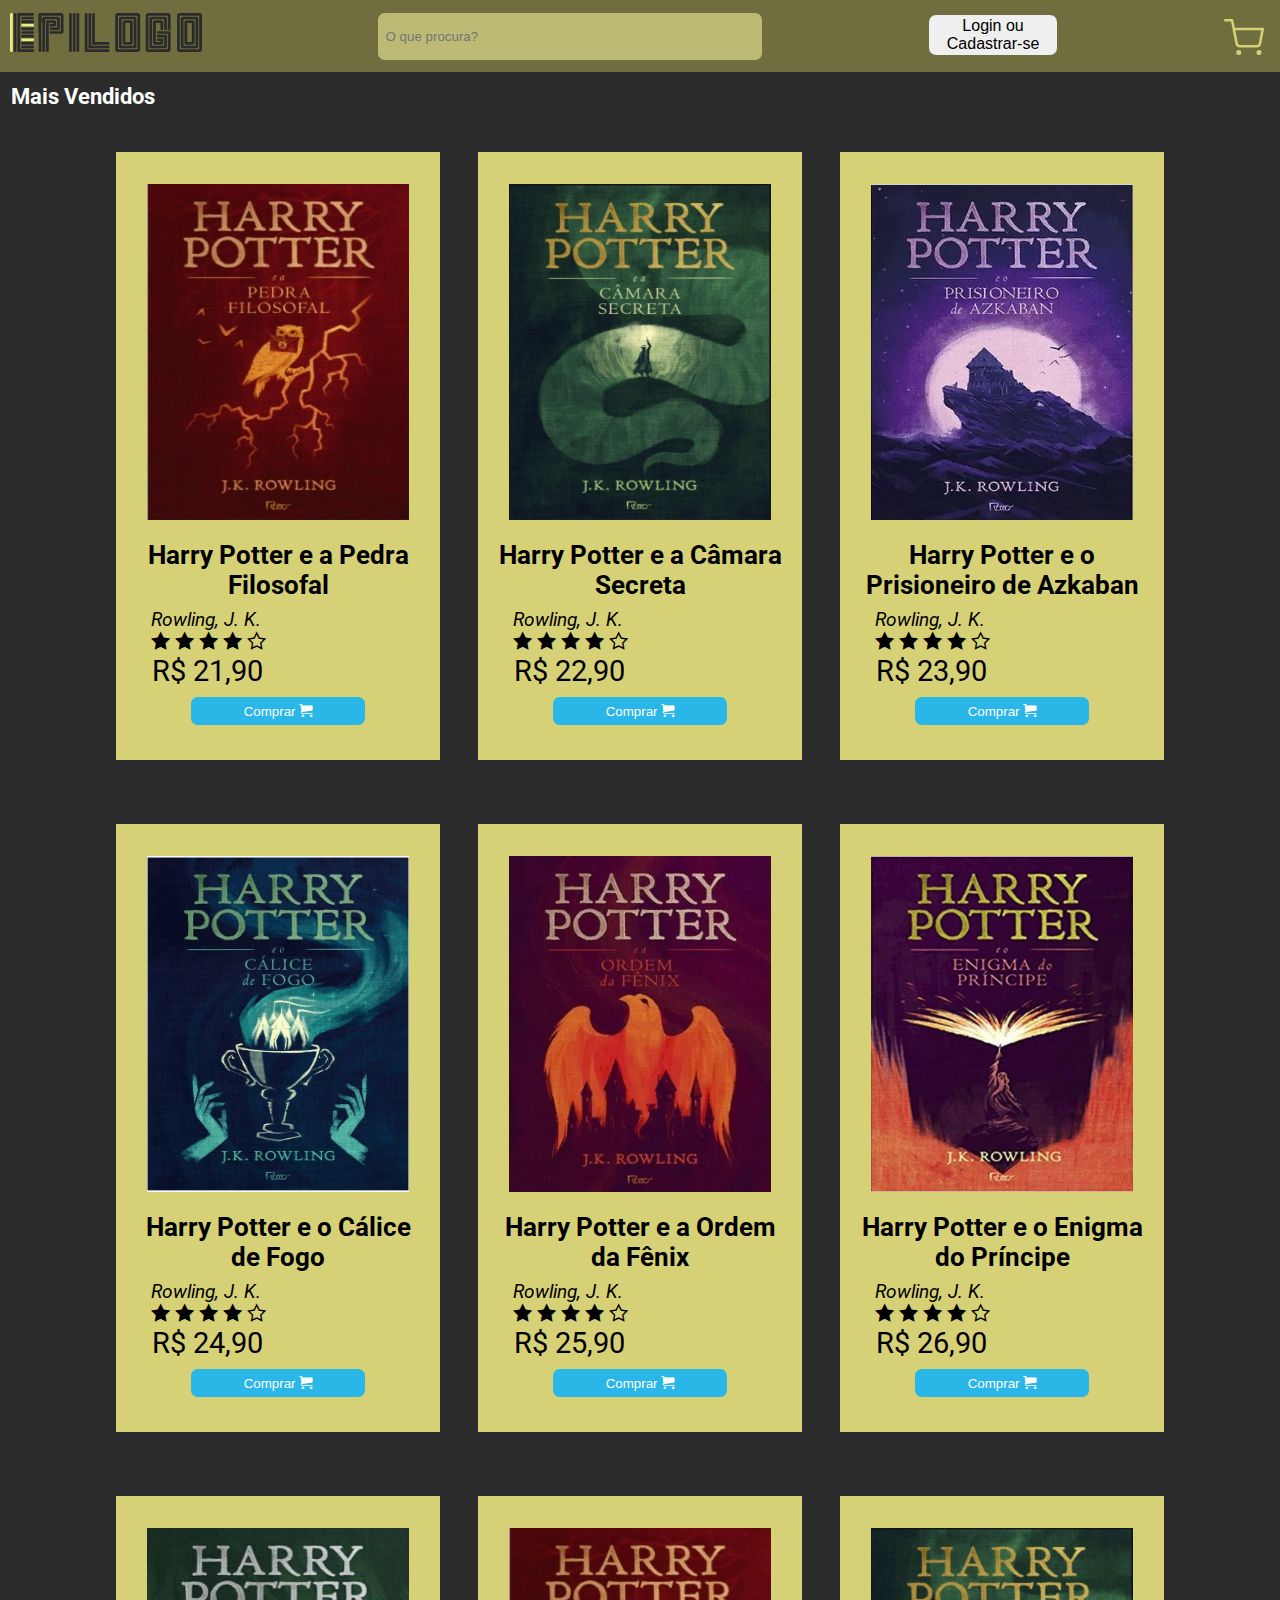
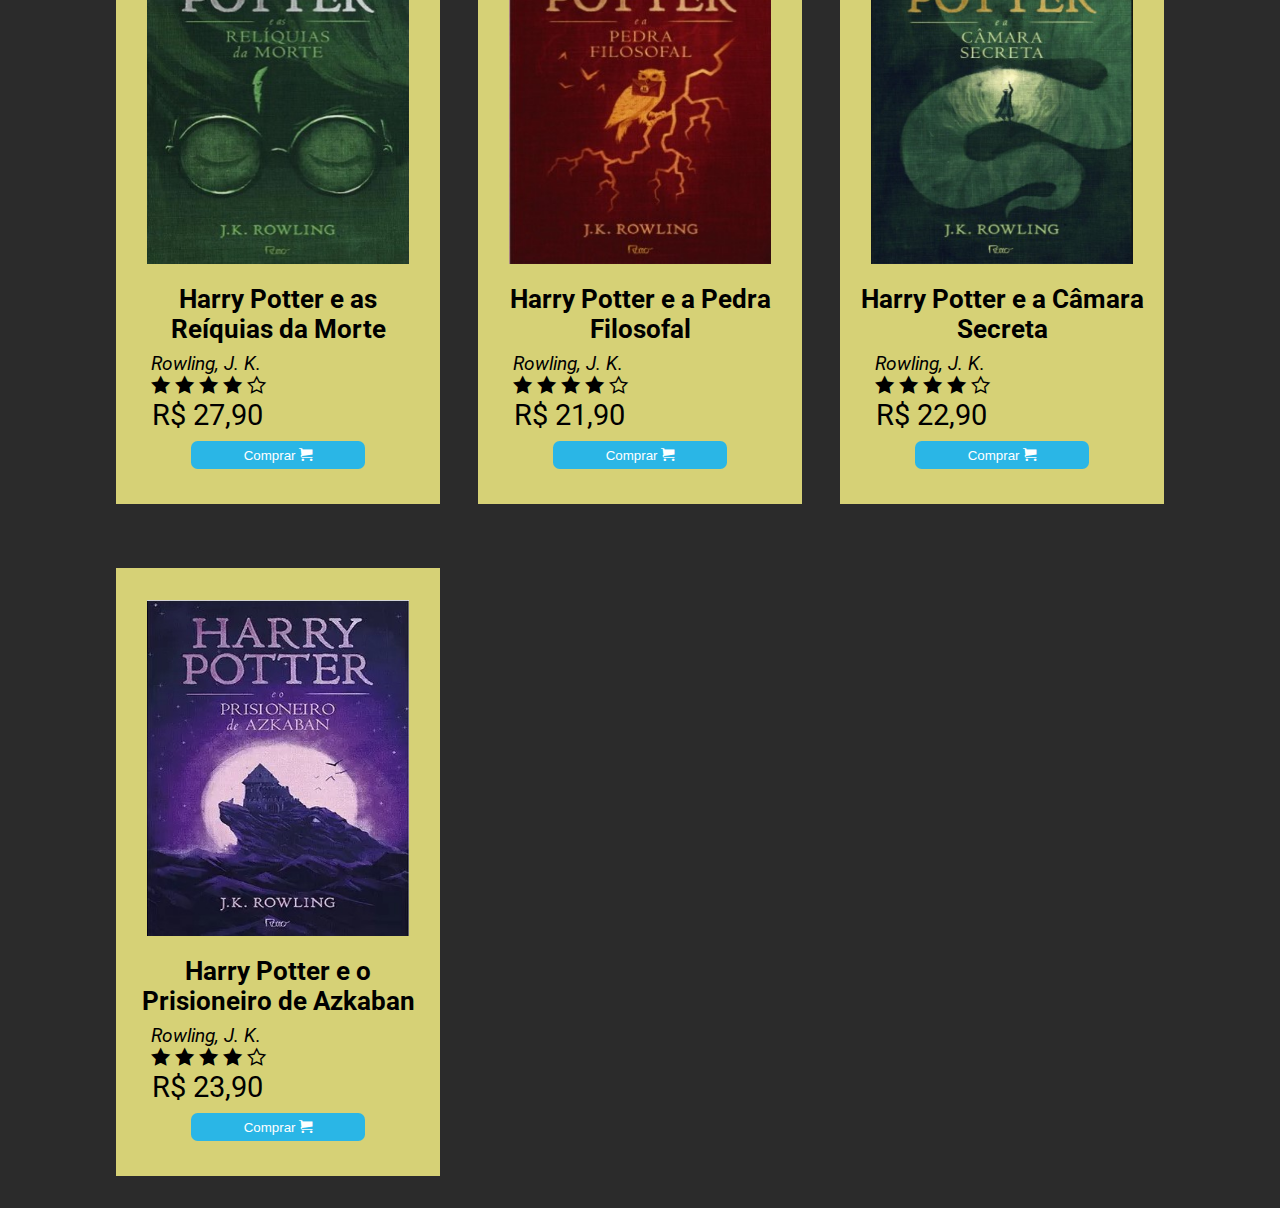
==== commit 7f423dd6: "algumas mudanças no html" ====
--- a/index.html
+++ b/index.html
@@ -38,271 +38,288 @@
         <h1 style="color: white">Mais Vendidos</h2>
     </div>
 
-    <!--=============== INÍCIO CARDS ===============-->
-    <div class="card">
-        <!--=============== CARD 01 ===============-->
-        <div class="container">
-
-            <div class="produto">
-                <figure class="foto-livro-container">
-                    <img style="cursor:pointer" class="livro" src="./img/HP-Pedra_filosofal.jpg" alt="Image Card 01">
-                </figure>
-                <div class="dadosDoLivro">
-                    <h3>Harry Potter e a Pedra Filosofal</h3>
-                    <p class="author" style="font-style: italic;">Rowling, J. K.</p>
-
-                    <div class="containerStars">
-                        <span class="icon-star-full"></span>
-                        <span class="icon-star-full"></span>
-                        <span class="icon-star-full"></span>
-                        <span class="icon-star-full"></span>
-                        <span class="icon-star-empty"></span>
-                    </div>
-
-                    <p class="preco">R$ 21,90</p>
-
-                    <a href="./detalhesProduto.html">
-                        <button style="cursor:pointer;" class="comprar">Comprar <span class="icon-cart"></span></button>
-                    </a>
-                </div>
-            </div>
-        </div>
-    </div>
-    <!--=============== CARD 02 ===============-->
-    <div class="container">
-
-        <div class="produto">
-            <figure class="foto-livro-container">
-                <img  style="cursor:pointer" class="livro" src="./img/HP-Camera_secreta.jpg" alt="Image Card 02">
-            </figure>
-            <div class="dadosDoLivro">
-                <h3>Harry Potter e a Câmara Secreta</h3>
-                <p class="author" style="font-style: italic;">Rowling, J. K.</p>
-
-                <div class="containerStars">
-                    <span class="icon-star-full"></span>
-                    <span class="icon-star-full"></span>
-                    <span class="icon-star-full"></span>
-                    <span class="icon-star-full"></span>
-                    <span class="icon-star-empty"></span>
-                </div>
-
-                <p class="preco">R$ 22,90</p>
-                <button class="comprar">Comprar <span class="icon-cart"></span></button>
-            </div>
-        </div>
-    </div>
-    </div>
-
-    <!--=============== CARD 03 ===============-->
-    <div class="container">
-
-        <div class="produto">
-            <figure class="foto-livro-container">
-                <img style="cursor:pointer"  class="livro" src="./img/HP-Prisioneiro_de_azkaban.jpg" alt="Image Card 03">
-            </figure>
-            <div class="dadosDoLivro">
-                <h3>Harry Potter e o Prisioneiro de Azkaban</h3>
-                <p class="author" style="font-style: italic;">Rowling, J. K.</p>
-
-                <div class="containerStars">
-                    <span class="icon-star-full"></span>
-                    <span class="icon-star-full"></span>
-                    <span class="icon-star-full"></span>
-                    <span class="icon-star-full"></span>
-                    <span class="icon-star-empty"></span>
-                </div>
-
-                <p class="preco">R$ 23,90</p>
-                <button class="comprar">Comprar <span class="icon-cart"></span></button>
-            </div>
-        </div>
-    </div>
-    </div>
-
-    <!--=============== CARD 04 ===============-->
-    <div class="container">
-
-        <div class="produto">
-            <figure class="foto-livro-container">
-                <img  style="cursor:pointer" class="livro" src="./img/HP-_Calice_de_fogo.jpg" alt="Image Card 04">
-            </figure>
-            <div class="dadosDoLivro">
-                <h3>Harry Potter e o Cálice de Fogo</h3>
-                <p class="author" style="font-style: italic;">Rowling, J. K.</p>
-
-                <div class="containerStars">
-                    <span class="icon-star-full"></span>
-                    <span class="icon-star-full"></span>
-                    <span class="icon-star-full"></span>
-                    <span class="icon-star-full"></span>
-                    <span class="icon-star-empty"></span>
-                </div>
-
-                <p class="preco">R$ 24,90</p>
-                <button class="comprar">Comprar <span class="icon-cart"></span></button>
-            </div>
-        </div>
-    </div>
-    </div>
-
-    <!--=============== CARD 05 ===============-->
-    <div class="container">
-
-        <div class="produto">
-            <figure class="foto-livro-container">
-                <img  style="cursor:pointer" class="livro" src="./img/HP-Ordem_da_fenix.jpg" alt="Image Card 05">
-            </figure>
-            <div class="dadosDoLivro">
-                <h3>Harry Potter e a Ordem da Fênix</h3>
-                <p class="author" style="font-style: italic;">Rowling, J. K.</p>
-
-                <div class="containerStars">
-                    <span class="icon-star-full"></span>
-                    <span class="icon-star-full"></span>
-                    <span class="icon-star-full"></span>
-                    <span class="icon-star-full"></span>
-                    <span class="icon-star-empty"></span>
-                </div>
-
-                <p class="preco">R$ 25,90</p>
-                <button class="comprar">Comprar <span class="icon-cart"></span></button>
-            </div>
-        </div>
-    </div>
-    </div>
-
-    <!--=============== CARD 06 ===============-->
-    <div class="container">
-
-        <div class="produto">
-            <figure class="foto-livro-container">
-                <img  style="cursor:pointer" class="livro" src="./img/HP-Enigma_do_principe.jpg" alt="Image Card 06">
-            </figure>
-            <div class="dadosDoLivro">
-                <h3>Harry Potter e o Enigma do Príncipe</h3>
-                <p class="author" style="font-style: italic;">Rowling, J. K.</p>
-
-                <div class="containerStars">
-                    <span class="icon-star-full"></span>
-                    <span class="icon-star-full"></span>
-                    <span class="icon-star-full"></span>
-                    <span class="icon-star-full"></span>
-                    <span class="icon-star-empty"></span>
-                </div>
-
-                <p class="preco">R$ 26,90</p>
-                <button class="comprar">Comprar <span class="icon-cart"></span></button>
-            </div>
-        </div>
-    </div>
-    </div>
-
-    <!--=============== CARD 07 ===============-->
-    <div class="container">
-
-        <div class="produto">
-            <figure class="foto-livro-container">
-                <img  style="cursor:pointer" class="livro" src="./img/HP-Reliquias_da_morte.jpg" alt="Image Card 07">
-            </figure>
-            <div class="dadosDoLivro">
-                <h3>Harry Potter e as Reíquias da Morte</h3>
-                <p class="author" style="font-style: italic;">Rowling, J. K.</p>
-
-                <div class="containerStars">
-                    <span class="icon-star-full"></span>
-                    <span class="icon-star-full"></span>
-                    <span class="icon-star-full"></span>
-                    <span class="icon-star-full"></span>
-                    <span class="icon-star-empty"></span>
-                </div>
-
-                <p class="preco">R$ 27,90</p>
-                <button class="comprar">Comprar <span class="icon-cart"></span></button>
-            </div>
-        </div>
-    </div>
-    </div>
-
-    <!--=============== CARD 08 ===============-->
-    <div class="container">
-
-        <div class="produto">
-            <figure class="foto-livro-container">
-                <img style="cursor:pointer"  class="livro" src="./img/HP-Pedra_filosofal.jpg" alt="Image Card 08">
-            </figure>
-            <div class="dadosDoLivro">
-                <h3>Harry Potter e a Pedra Filosofal</h3>
-                <p class="author" style="font-style: italic;">Rowling, J. K.</p>
-
-                <div class="containerStars">
-                    <span class="icon-star-full"></span>
-                    <span class="icon-star-full"></span>
-                    <span class="icon-star-full"></span>
-                    <span class="icon-star-full"></span>
-                    <span class="icon-star-empty"></span>
-                </div>
-
-                <p class="preco">R$ 21,90</p>
-                <button class="comprar">Comprar <span class="icon-cart"></span></button>
-            </div>
-        </div>
-    </div>
-    </div>
-
-    <!--=============== CARD 09 ===============-->
-    <div class="container">
-
-        <div class="produto">
-            <figure class="foto-livro-container">
-                <img style="cursor:pointer"  class="livro" src="./img/HP-Camera_secreta.jpg" alt="Image Card 09">
-            </figure>
-            <div class="dadosDoLivro">
-                <h3>Harry Potter e a Câmara Secreta</h3>
-                <p class="author" style="font-style: italic;">Rowling, J. K.</p>
-
-                <div class="containerStars">
-                    <span class="icon-star-full"></span>
-                    <span class="icon-star-full"></span>
-                    <span class="icon-star-full"></span>
-                    <span class="icon-star-full"></span>
-                    <span class="icon-star-empty"></span>
-                </div>
-
-                <p class="preco">R$ 22,90</p>
-                <button class="comprar">Comprar <span class="icon-cart"></span></button>
-            </div>
-        </div>
-    </div>
-    </div>
-
-    <!--=============== CARD 10 ===============-->
-    <div class="container">
-
-        <div class="produto">
-            <figure class="foto-livro-container">
-                <img style="cursor:pointer"  class="livro" src="./img/HP-Prisioneiro_de_azkaban.jpg" alt="Image Card 10">
-            </figure>
-            <div class="dadosDoLivro">
-                <h3>Harry Potter e o Prisioneiro de Azkaban</h3>
-                <p class="author" style="font-style: italic;">Rowling, J. K.</p>
-
-                <div class="containerStars">
-                    <span class="icon-star-full"></span>
-                    <span class="icon-star-full"></span>
-                    <span class="icon-star-full"></span>
-                    <span class="icon-star-full"></span>
-                    <span class="icon-star-empty"></span>
-                </div>
-
-                <p class="preco">R$ 23,90</p>
-                <button class="comprar">Comprar <span class="icon-cart"></span></button>
-            </div>
-        </div>
-    </div>
-    </div>
-    <!--=============== FIM CARDS ===============-->
-
+    <section class="cards">
+        <!--=============== INÍCIO CARDS ===============-->
+
+        <article class="scroll">
+
+
+            <!--=============== CARD 01 ===============-->
+            <div class="container">
+
+                <div class="produto">
+                    <figure class="foto-livro-container">
+                        <img style="cursor:pointer" class="livro" src="./img/HP-Pedra_filosofal.jpg" alt="Image Card 01">
+                    </figure>
+                    <div class="dadosDoLivro">
+
+                        <h3>Harry Potter e a Pedra Filosofal</h3>
+                        <p class="author" style="font-style: italic;">Rowling, J. K.</p>
+
+                        <div class="containerStars">
+                            <span class="icon-star-full"></span>
+                            <span class="icon-star-full"></span>
+                            <span class="icon-star-full"></span>
+                            <span class="icon-star-full"></span>
+                            <span class="icon-star-empty"></span>
+                        </div>
+
+                        <p class="preco">R$ 21,90</p>
+
+
+
+                        <a href="./detalhesProduto.html">
+                            <button style="cursor:pointer;" class="comprar">Comprar <span class="icon-cart"></span></button>
+                        </a>
+                    </div>
+                </div>
+            </div>
+
+            <!--=============== CARD 02 ===============-->
+            <div class="container">
+
+                <div class="produto">
+                    <figure class="foto-livro-container">
+                        <img style="cursor:pointer" class="livro" src="./img/HP-Camera_secreta.jpg" alt="Image Card 02">
+                    </figure>
+                    <div class="dadosDoLivro">
+                        <h3>Harry Potter e a Câmara Secreta</h3>
+                        <p class="author" style="font-style: italic;">Rowling, J. K.</p>
+
+                        <div class="containerStars">
+                            <span class="icon-star-full"></span>
+                            <span class="icon-star-full"></span>
+                            <span class="icon-star-full"></span>
+                            <span class="icon-star-full"></span>
+                            <span class="icon-star-empty"></span>
+                        </div>
+
+                        <p class="preco">R$ 22,90</p>
+                        <button class="comprar">Comprar <span class="icon-cart"></span></button>
+                    </div>
+                </div>
+            </div>
+
+
+            <!--=============== CARD 03 ===============-->
+            <div class="container">
+
+                <div class="produto">
+                    <figure class="foto-livro-container">
+                        <img style="cursor:pointer" class="livro" src="./img/HP-Prisioneiro_de_azkaban.jpg" alt="Image Card 03">
+                    </figure>
+                    <div class="dadosDoLivro">
+                        <h3>Harry Potter e o Prisioneiro de Azkaban</h3>
+                        <p class="author" style="font-style: italic;">Rowling, J. K.</p>
+
+                        <div class="containerStars">
+                            <span class="icon-star-full"></span>
+                            <span class="icon-star-full"></span>
+                            <span class="icon-star-full"></span>
+                            <span class="icon-star-full"></span>
+                            <span class="icon-star-empty"></span>
+                        </div>
+
+                        <p class="preco">R$ 23,90</p>
+                        <button class="comprar">Comprar <span class="icon-cart"></span></button>
+                    </div>
+                </div>
+            </div>
+        </article>
+
+        <article class="scroll">
+
+
+            <!--=============== CARD 04 ===============-->
+            <div class="container">
+
+                <div class="produto">
+                    <figure class="foto-livro-container">
+                        <img style="cursor:pointer" class="livro" src="./img/HP-_Calice_de_fogo.jpg" alt="Image Card 04">
+                    </figure>
+                    <div class="dadosDoLivro">
+                        <h3>Harry Potter e o Cálice de Fogo</h3>
+                        <p class="author" style="font-style: italic;">Rowling, J. K.</p>
+
+                        <div class="containerStars">
+                            <span class="icon-star-full"></span>
+                            <span class="icon-star-full"></span>
+                            <span class="icon-star-full"></span>
+                            <span class="icon-star-full"></span>
+                            <span class="icon-star-empty"></span>
+                        </div>
+
+                        <p class="preco">R$ 24,90</p>
+                        <button class="comprar">Comprar <span class="icon-cart"></span></button>
+                    </div>
+                </div>
+            </div>
+
+
+            <!--=============== CARD 05 ===============-->
+            <div class="container">
+
+                <div class="produto">
+                    <figure class="foto-livro-container">
+                        <img style="cursor:pointer" class="livro" src="./img/HP-Ordem_da_fenix.jpg" alt="Image Card 05">
+                    </figure>
+                    <div class="dadosDoLivro">
+                        <h3>Harry Potter e a Ordem da Fênix</h3>
+                        <p class="author" style="font-style: italic;">Rowling, J. K.</p>
+
+                        <div class="containerStars">
+                            <span class="icon-star-full"></span>
+                            <span class="icon-star-full"></span>
+                            <span class="icon-star-full"></span>
+                            <span class="icon-star-full"></span>
+                            <span class="icon-star-empty"></span>
+                        </div>
+
+                        <p class="preco">R$ 25,90</p>
+                        <button class="comprar">Comprar <span class="icon-cart"></span></button>
+                    </div>
+                </div>
+            </div>
+
+
+            <!--=============== CARD 06 ===============-->
+            <div class="container">
+
+                <div class="produto">
+                    <figure class="foto-livro-container">
+                        <img style="cursor:pointer" class="livro" src="./img/HP-Enigma_do_principe.jpg" alt="Image Card 06">
+                    </figure>
+                    <div class="dadosDoLivro">
+                        <h3>Harry Potter e o Enigma do Príncipe</h3>
+                        <p class="author" style="font-style: italic;">Rowling, J. K.</p>
+
+                        <div class="containerStars">
+                            <span class="icon-star-full"></span>
+                            <span class="icon-star-full"></span>
+                            <span class="icon-star-full"></span>
+                            <span class="icon-star-full"></span>
+                            <span class="icon-star-empty"></span>
+                        </div>
+
+                        <p class="preco">R$ 26,90</p>
+                        <button class="comprar">Comprar <span class="icon-cart"></span></button>
+                    </div>
+                </div>
+            </div>
+        </article>
+
+        <article class="scroll">
+
+
+
+            <!--=============== CARD 07 ===============-->
+            <div class="container">
+
+                <div class="produto">
+                    <figure class="foto-livro-container">
+                        <img style="cursor:pointer" class="livro" src="./img/HP-Reliquias_da_morte.jpg" alt="Image Card 07">
+                    </figure>
+                    <div class="dadosDoLivro">
+                        <h3>Harry Potter e as Reíquias da Morte</h3>
+                        <p class="author" style="font-style: italic;">Rowling, J. K.</p>
+
+                        <div class="containerStars">
+                            <span class="icon-star-full"></span>
+                            <span class="icon-star-full"></span>
+                            <span class="icon-star-full"></span>
+                            <span class="icon-star-full"></span>
+                            <span class="icon-star-empty"></span>
+                        </div>
+
+                        <p class="preco">R$ 27,90</p>
+                        <button class="comprar">Comprar <span class="icon-cart"></span></button>
+                    </div>
+                </div>
+            </div>
+
+
+            <!--=============== CARD 08 ===============-->
+            <div class="container">
+
+                <div class="produto">
+                    <figure class="foto-livro-container">
+                        <img style="cursor:pointer" class="livro" src="./img/HP-Pedra_filosofal.jpg" alt="Image Card 08">
+                    </figure>
+                    <div class="dadosDoLivro">
+                        <h3>Harry Potter e a Pedra Filosofal</h3>
+                        <p class="author" style="font-style: italic;">Rowling, J. K.</p>
+
+                        <div class="containerStars">
+                            <span class="icon-star-full"></span>
+                            <span class="icon-star-full"></span>
+                            <span class="icon-star-full"></span>
+                            <span class="icon-star-full"></span>
+                            <span class="icon-star-empty"></span>
+                        </div>
+
+                        <p class="preco">R$ 21,90</p>
+                        <button class="comprar">Comprar <span class="icon-cart"></span></button>
+                    </div>
+                </div>
+            </div>
+
+
+            <!--=============== CARD 09 ===============-->
+            <div class="container">
+
+                <div class="produto">
+                    <figure class="foto-livro-container">
+                        <img style="cursor:pointer" class="livro" src="./img/HP-Camera_secreta.jpg" alt="Image Card 09">
+                    </figure>
+                    <div class="dadosDoLivro">
+                        <h3>Harry Potter e a Câmara Secreta</h3>
+                        <p class="author" style="font-style: italic;">Rowling, J. K.</p>
+
+                        <div class="containerStars">
+                            <span class="icon-star-full"></span>
+                            <span class="icon-star-full"></span>
+                            <span class="icon-star-full"></span>
+                            <span class="icon-star-full"></span>
+                            <span class="icon-star-empty"></span>
+                        </div>
+
+                        <p class="preco">R$ 22,90</p>
+                        <button class="comprar">Comprar <span class="icon-cart"></span></button>
+                    </div>
+                </div>
+            </div>
+        </article>
+
+        <article class="scroll">
+
+            <!--=============== CARD 10 ===============-->
+            <div class="container">
+
+                <div class="produto">
+                    <figure class="foto-livro-container">
+                        <img style="cursor:pointer" class="livro" src="./img/HP-Prisioneiro_de_azkaban.jpg" alt="Image Card 10">
+                    </figure>
+                    <div class="dadosDoLivro">
+                        <h3>Harry Potter e o Prisioneiro de Azkaban</h3>
+                        <p class="author" style="font-style: italic;">Rowling, J. K.</p>
+
+                        <div class="containerStars">
+                            <span class="icon-star-full"></span>
+                            <span class="icon-star-full"></span>
+                            <span class="icon-star-full"></span>
+                            <span class="icon-star-full"></span>
+                            <span class="icon-star-empty"></span>
+                        </div>
+
+                        <p class="preco">R$ 23,90</p>
+                        <button class="comprar">Comprar <span class="icon-cart"></span></button>
+                    </div>
+                </div>
+            </div>
+
+        </article>
+        <!--=============== FIM CARDS ===============-->
+    </section>
 
 </body>
 
--- a/css/index.css
+++ b/css/index.css
@@ -1,147 +1,179 @@
 * {
-    margin: 0;
-    padding: 0;
-    box-sizing: border-box;
-  }
-
-  body{
-    font-family: 'Roboto', sans-serif;
-    background-color: #2B2B2B;
-}
-
-
-
+  margin: 0;
+  padding: 0;
+  box-sizing: border-box;
+}
+
+body {
+  font-family: 'Roboto', sans-serif;
+  background-color: #2b2b2b;
+}
 
 /*~~~~~~~~~~~~~~~~~~~~~~~~~~~~~~~~~~~~~~~~~~~~~~~~~~~~~~~~~~~*/
 /* ================== Style Header -- Início =============== */
 /*~~~~~~~~~~~~~~~~~~~~~~~~~~~~~~~~~~~~~~~~~~~~~~~~~~~~~~~~~~~*/
-.containerHeader{   
-    background-color: #706E3E;
-}
-
-.icon-menu{
-    float: left;
-    width: 3.5rem;
-    padding-top: 1.2rem;
-    padding-left: 1rem;
+.containerHeader {
+  background-color: #706e3e;
+}
+
+.icon-menu {
+  float: left;
+  width: 3.5rem;
+  padding-top: 1.2rem;
+  padding-left: 1rem;
 }
 
 .icon-cart01 {
-    float:right;
-    padding-top: 0.7rem;
-    padding-right: 1rem;
-    width: 3.5rem;
+  float: right;
+  padding-top: 0.7rem;
+  padding-right: 1rem;
+  width: 3.5rem;
 }
 
 .logo {
-    width: 12em;
-    margin: 0.8em 0.6em 0.4em;
-
-}
-
-#campoDeBusca{
-    background-color:#BDBA75 ;
-    border: none;
-    border-radius: 0.5em;
-    width: 93%; 
-    height: 4em;
-    margin:  0 0 1em 1em;
-}
-
-.login{
-    width: 8em;
-    height: 2.5em;
-    font-size: 1em;
-    margin-top: 0.5em;
-    border-radius: 7px;
-    border: none;
+  width: 12em;
+  margin: 0.8em 0.6em 0.4em;
+}
+
+#campoDeBusca {
+  background-color: #bdba75;
+  border: none;
+  border-radius: 0.5em;
+  width: 93%;
+  height: 4em;
+  margin: 0 0 1em 1em;
+}
+
+.login {
+  width: 8em;
+  height: 2.5em;
+  font-size: 1em;
+  margin-top: 0.5em;
+  border-radius: 7px;
+  border: none;
 }
 
 /*aumentando o size da letra do input*/
 #campoDeBusca::-webkit-input-placeholder {
-    font-size: 1.5em;
-} 
+  font-size: 1.5em;
+}
 
 /*campo de busca do web*/
-#campoDeBusca1{
-    width: 60%;
-    height: 3.5em;
-    background-color: #BDBA75;
-    border-radius: 0.5em;
-    margin-top: 0.8em;
-    border: none;
-    /* margin-right: 12em; */
-    /* vertical-align: bottom; */  
+#campoDeBusca1 {
+  width: 30%;
+  height: 3.5em;
+  background-color: #bdba75;
+  border-radius: 0.5em;
+  margin-top: 0.8em;
+  border: none;
+  /* margin-right: 12em; */
+  /* vertical-align: bottom; */
 }
 /*~~~~~~~~~~~~~~~~~~~~~~~~~~~~~~~~~~~~~~~~~~~~~~~~~~~~~~~~~~~*/
 /* ================== Style Header -- Fim ================== */
 /*~~~~~~~~~~~~~~~~~~~~~~~~~~~~~~~~~~~~~~~~~~~~~~~~~~~~~~~~~~~*/
-
-
 
 /*~~~~~~~~~~~~~~~~~~~~~~~~~~~~~~~~~~~~~~~~~~~~~~~~~~~~~~~~~~~*/
 /* ================== Style Body -- Início ================= */
 /*~~~~~~~~~~~~~~~~~~~~~~~~~~~~~~~~~~~~~~~~~~~~~~~~~~~~~~~~~~~*/
 /*Mais Vendidos*/
 .maisVendidos {
-    color: white;
-    padding: 1em 0 1em 1em;
-    font-size: 0.7em;
+  color: white;
+  padding: 1em 0 1em 1em;
+  font-size: 0.7em;
 }
 
 /*Container do Card*/
 .container {
-    align-items: center;
-    background-color: #D6D176;
-    width: 354px;/*width: 22em;*/
-    background-color: #D6D176;
-    width: 22em;
-    margin: 0em 0em 1.5em 0.7em;
-    height: 36em;
+  background-color: #d6d176;
+  min-width: 18em;
+  margin: 0 1em;
+  height: 38em;
 }
 
 /* ================== Style Card -- Início ================= */
 /*Foto do Livro*/
 .livro {
-    width: 15em;
+  width: 90%;
+  max-height: 21em;
 }
 
 figure.foto-livro-container {
-    text-align: center;
-    padding: 1em 0em 1em 0em;
+  text-align: center;
+  padding: 1em 0em 1em 0em;
 }
 
 /*Descrição do livro*/
 
 .author {
-    font-size: 1.2em;
-    padding-top: 0.4em;
-    padding-left: 1em;
+  font-size: 1.2em;
+  padding-top: 0.4em;
+  padding-left: 1em;
+}
+
+.dadosDoLivro {
+  display: flex;
+  flex-direction: column;
+  width: 100%;
+  justify-content: center;
+}
+
+.dadosDoLivro a {
+  display: flex;
+  text-decoration: none;
+  justify-content: center;
 }
 
 .dadosDoLivro h3 {
-    text-align: center;
-    font-size: 1.6em;
+  text-align: center;
+  font-size: 1.6em;
 }
 
 .containerStars {
-    font-size: 1.2em;
-    padding-left: 1em;
+  font-size: 1.2em;
+  padding-left: 1em;
+}
+
+.produto {
+  padding: 1em;
 }
 
 .preco {
-    font-size: 1.8em;
-    padding-left: 0.7em;
+  font-size: 1.8em;
+  padding-left: 0.7em;
 }
 
 .comprar {
-    background-color: #2AB6E6;
-    width: 13em;
-    border: none;
-    height: 2.1em;
-    margin: 0.7em 4em 0.5em 7em;
-    color: white;
-    border-radius: 0.5em;
+  background-color: #2ab6e6;
+  width: 13em;
+  border: none;
+  height: 2.1em;
+  margin: 0.7em auto;
+  color: white;
+  border-radius: 0.5em;
+}
+
+.cards {
+  display: flex;
+  justify-content: space-between;
+  flex-wrap: wrap;
+  max-width: 1200px;
+  margin: 0 auto;
+}
+
+.scroll {
+  display: flex;
+  justify-content: space-between;
+  width: 90%;
+  margin: 1em auto;
+  overflow-x: auto;
+  overflow-y: hidden;
+}
+
+@media (min-width: 530px) {
+  .container {
+    width: 30%;
+  }
 }
 
 /* ================== Style Card -- Fim ==================== */
@@ -150,40 +182,41 @@
 /* ================== Style Body -- Fim ==================== */
 /*~~~~~~~~~~~~~~~~~~~~~~~~~~~~~~~~~~~~~~~~~~~~~~~~~~~~~~~~~~~*/
 
-
-
-@media(min-width: 800px) {
-    /* Style Header -- Início */
-    .containerHeader{
-        background-color: #706E3E;
-        height: 4.5em;
-    }
-
-    .icon-menu{
-        display: none;
-    }
-
-    #campoDeBusca{
-        display: none;
-    }
-
-
-    .cabecalho{
-        display:flex;
-        justify-content: space-between;
-        align-items: center;
-    }
-
-}
-
-
-@media(max-width: 799px) {
-
-    #campoDeBusca1 {
-        display: none;
-    }
-
-    .login{
-        display: none;
-    }
-}+@media (min-width: 1050px) {
+  .container {
+    width: 30%;
+    margin: 1em;
+  }
+}
+
+@media (min-width: 800px) {
+  /* Style Header -- Início */
+  .containerHeader {
+    background-color: #706e3e;
+    height: 4.5em;
+  }
+
+  .icon-menu {
+    display: none;
+  }
+
+  #campoDeBusca {
+    display: none;
+  }
+
+  .cabecalho {
+    display: flex;
+    justify-content: space-between;
+    align-items: center;
+  }
+}
+
+@media (max-width: 799px) {
+  #campoDeBusca1 {
+    display: none;
+  }
+
+  .login {
+    display: none;
+  }
+}
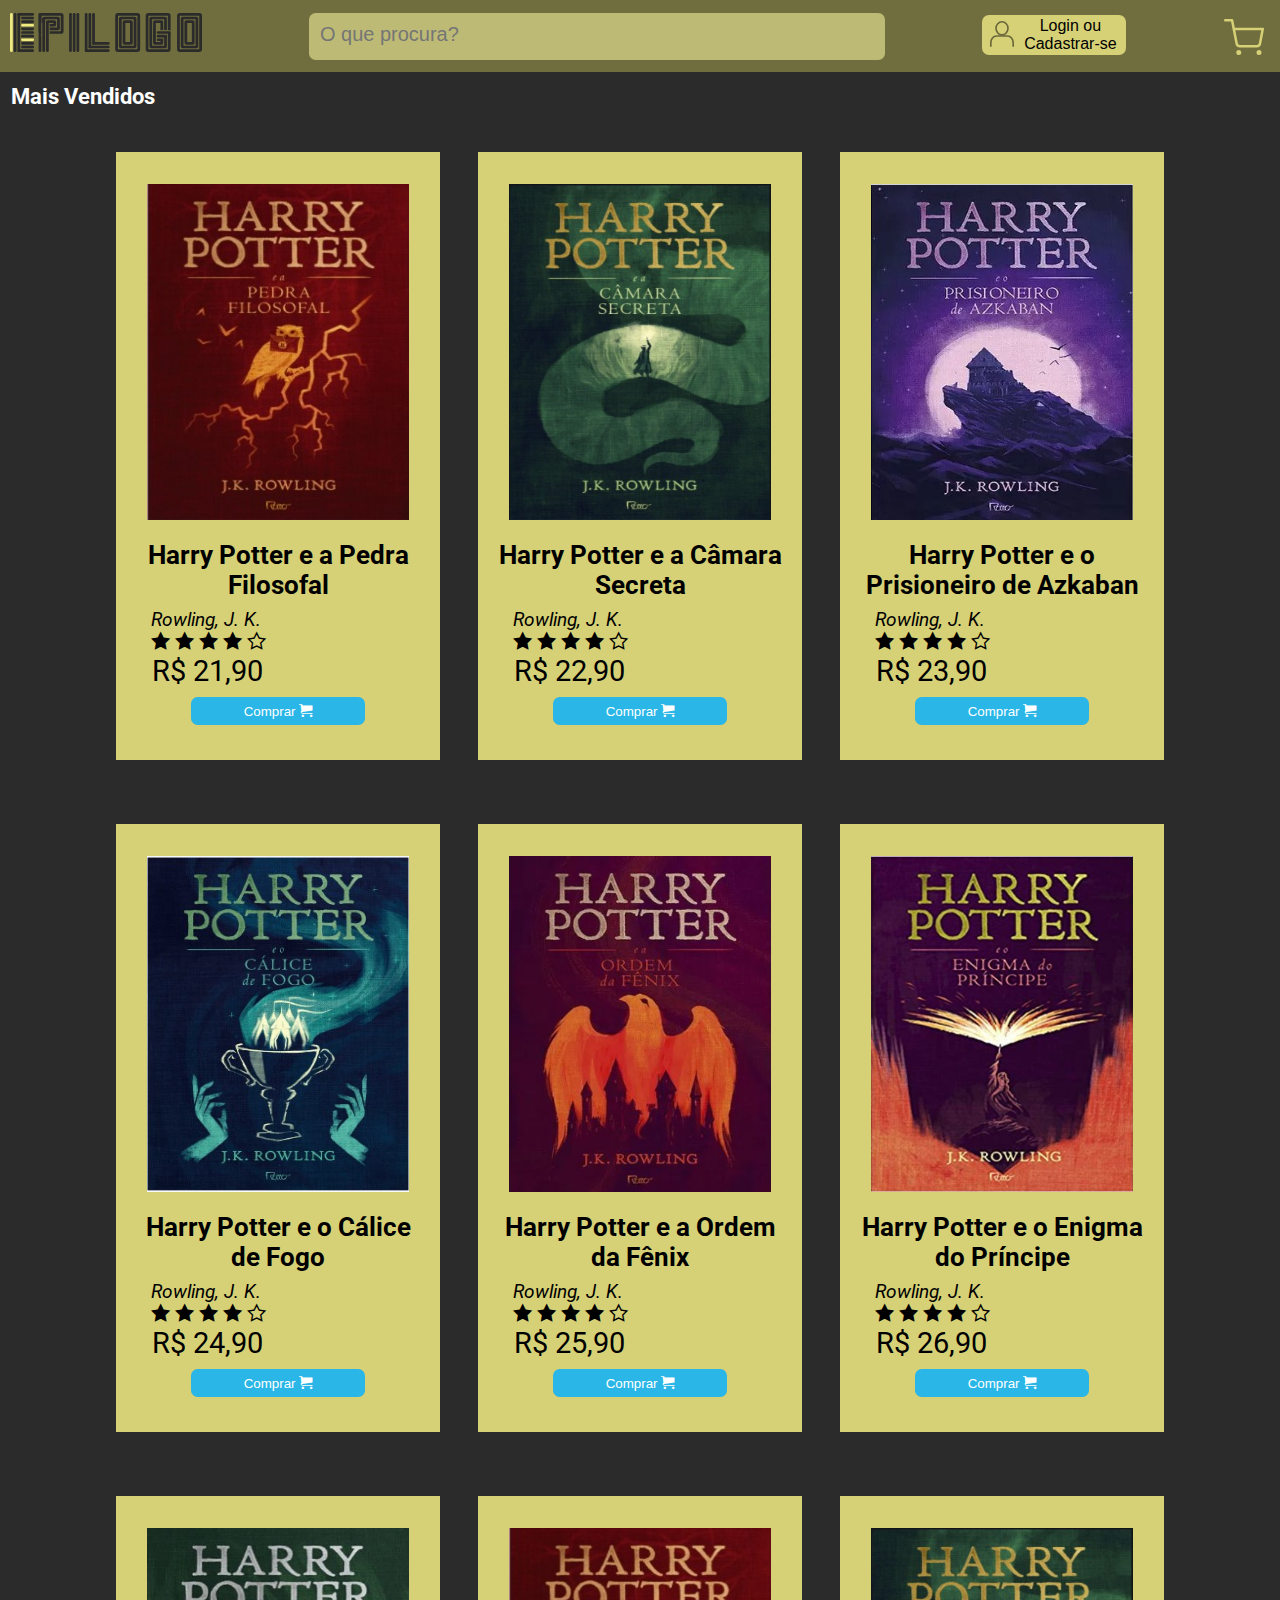
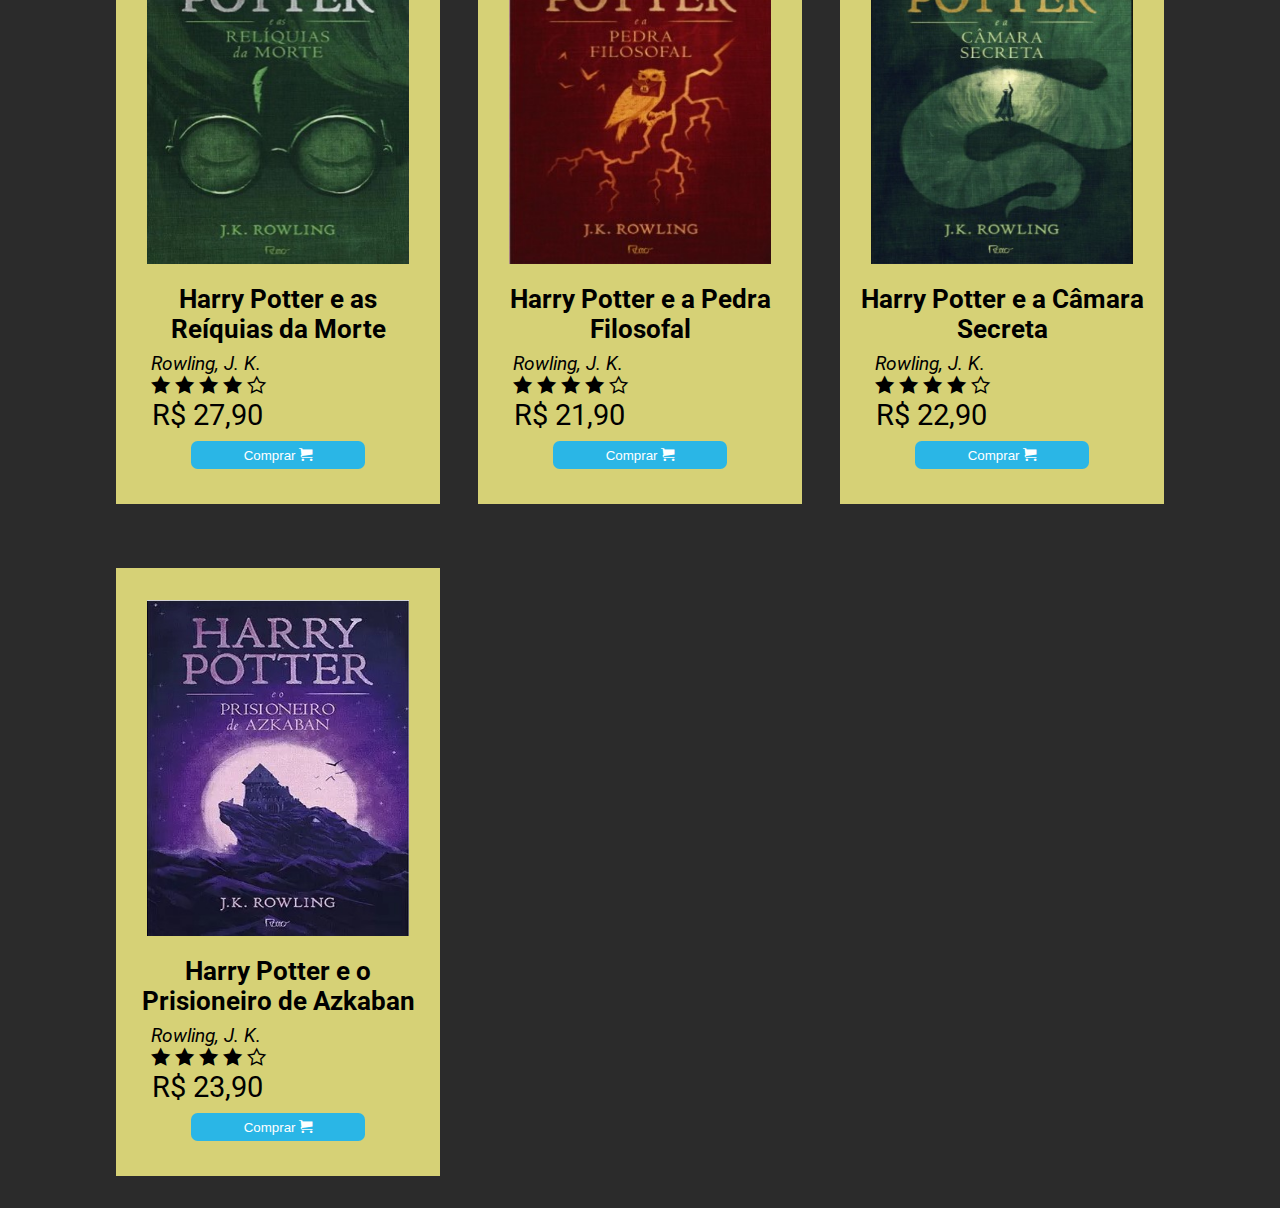
==== commit f7025682: "ajuste do botao login na tela index" ====
--- a/index.html
+++ b/index.html
@@ -22,7 +22,7 @@
 
             <input id="campoDeBusca1" type="text" placeholder="  O que procura?">
             <a href="javascript:alert('Essa tela ainda não está pronta! Em breve estará disponível!');">
-                <button style="cursor:pointer;" class="login">Login ou Cadastrar-se</button>
+                <button style="cursor:pointer;" class="login"><img class="usuario" src="img/Icon feather-user.svg" alt="usuario"> Login ou Cadastrar-se</button>
             </a>
 
             <a style="cursor:pointer;" href="./carrinho.html">
--- a/css/index.css
+++ b/css/index.css
@@ -45,7 +45,8 @@
 }
 
 .login {
-  width: 8em;
+  background-color: #d6d176;
+  width: 9em;
   height: 2.5em;
   font-size: 1em;
   margin-top: 0.5em;
@@ -58,9 +59,13 @@
   font-size: 1.5em;
 }
 
+#campoDeBusca1::-webkit-input-placeholder {
+  font-size: 1.5em;
+}
+
 /*campo de busca do web*/
 #campoDeBusca1 {
-  width: 30%;
+  width: 45%;
   height: 3.5em;
   background-color: #bdba75;
   border-radius: 0.5em;
@@ -204,6 +209,14 @@
     display: none;
   }
 
+  .usuario {
+    width: 1.5em;
+    float: left;
+    margin-top: 0.2em;
+    margin-left: 0.5em;
+    color: #fff;
+  }
+
   .cabecalho {
     display: flex;
     justify-content: space-between;
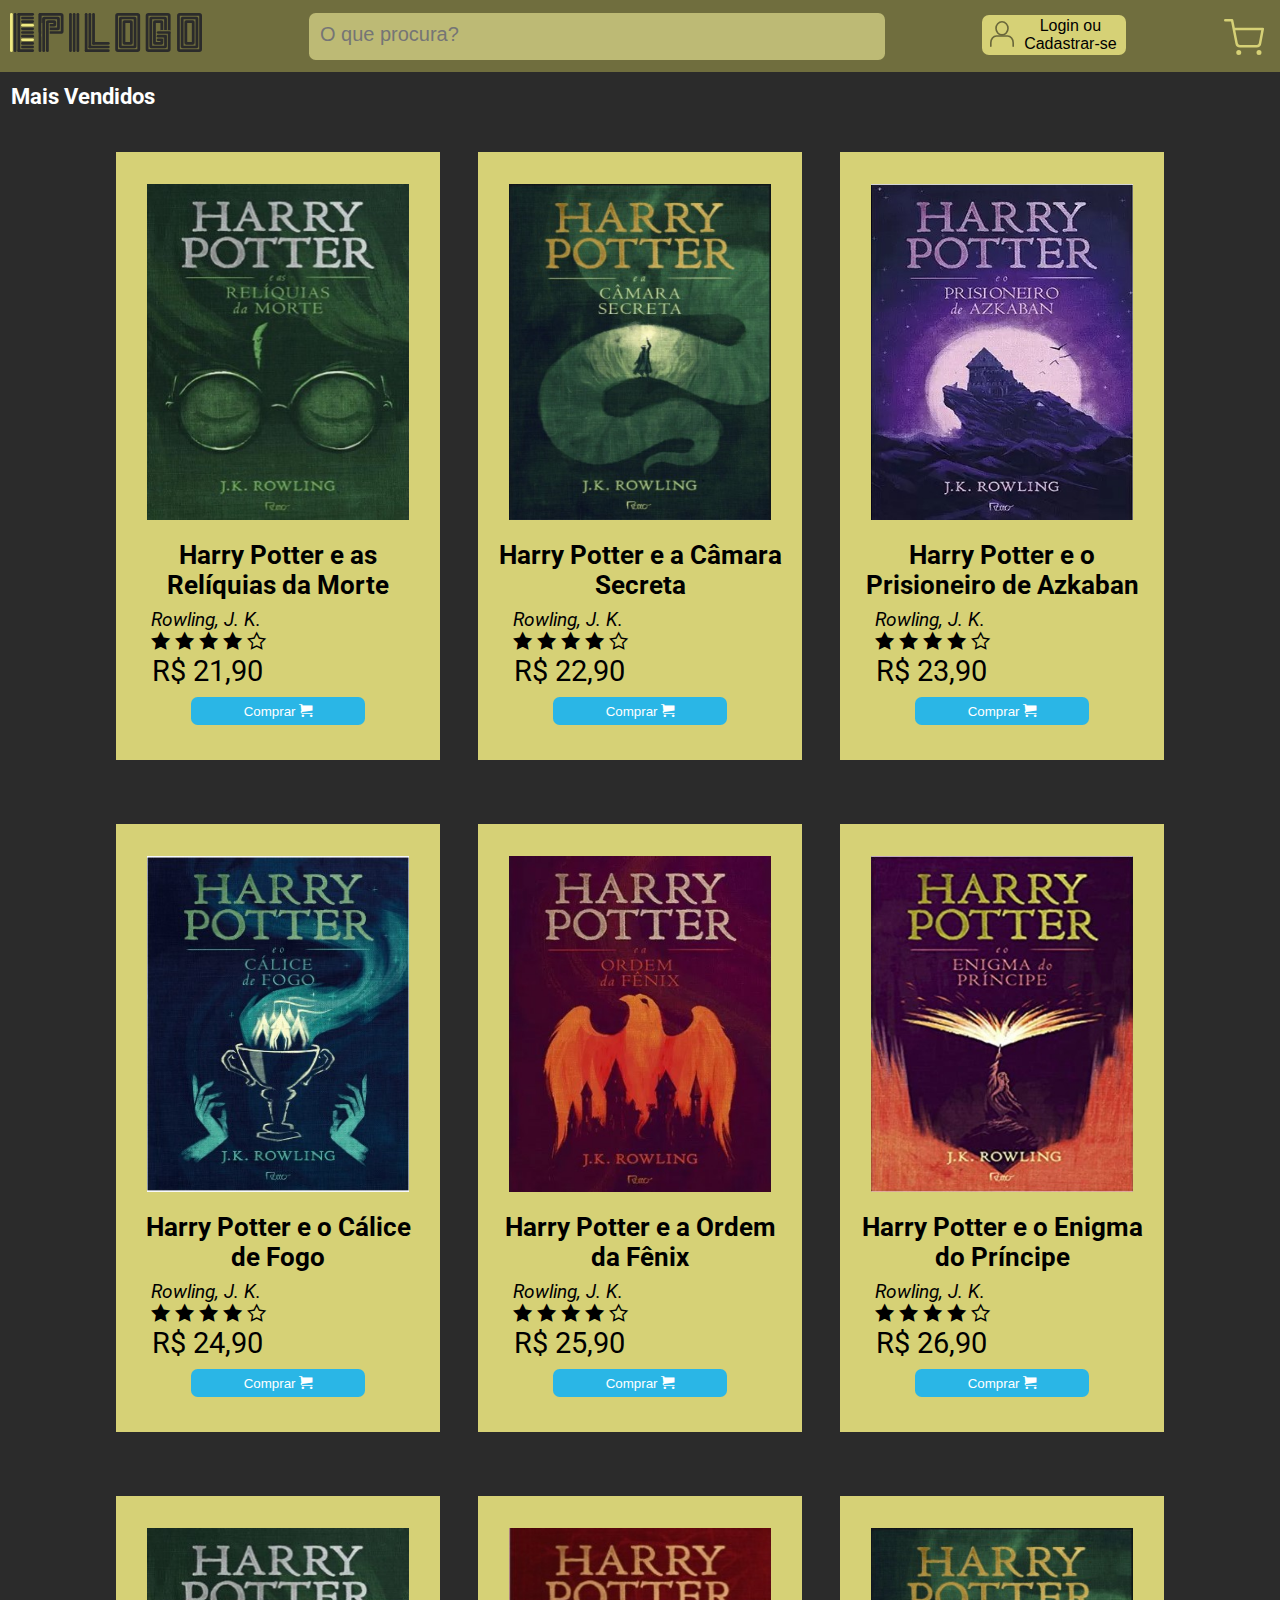
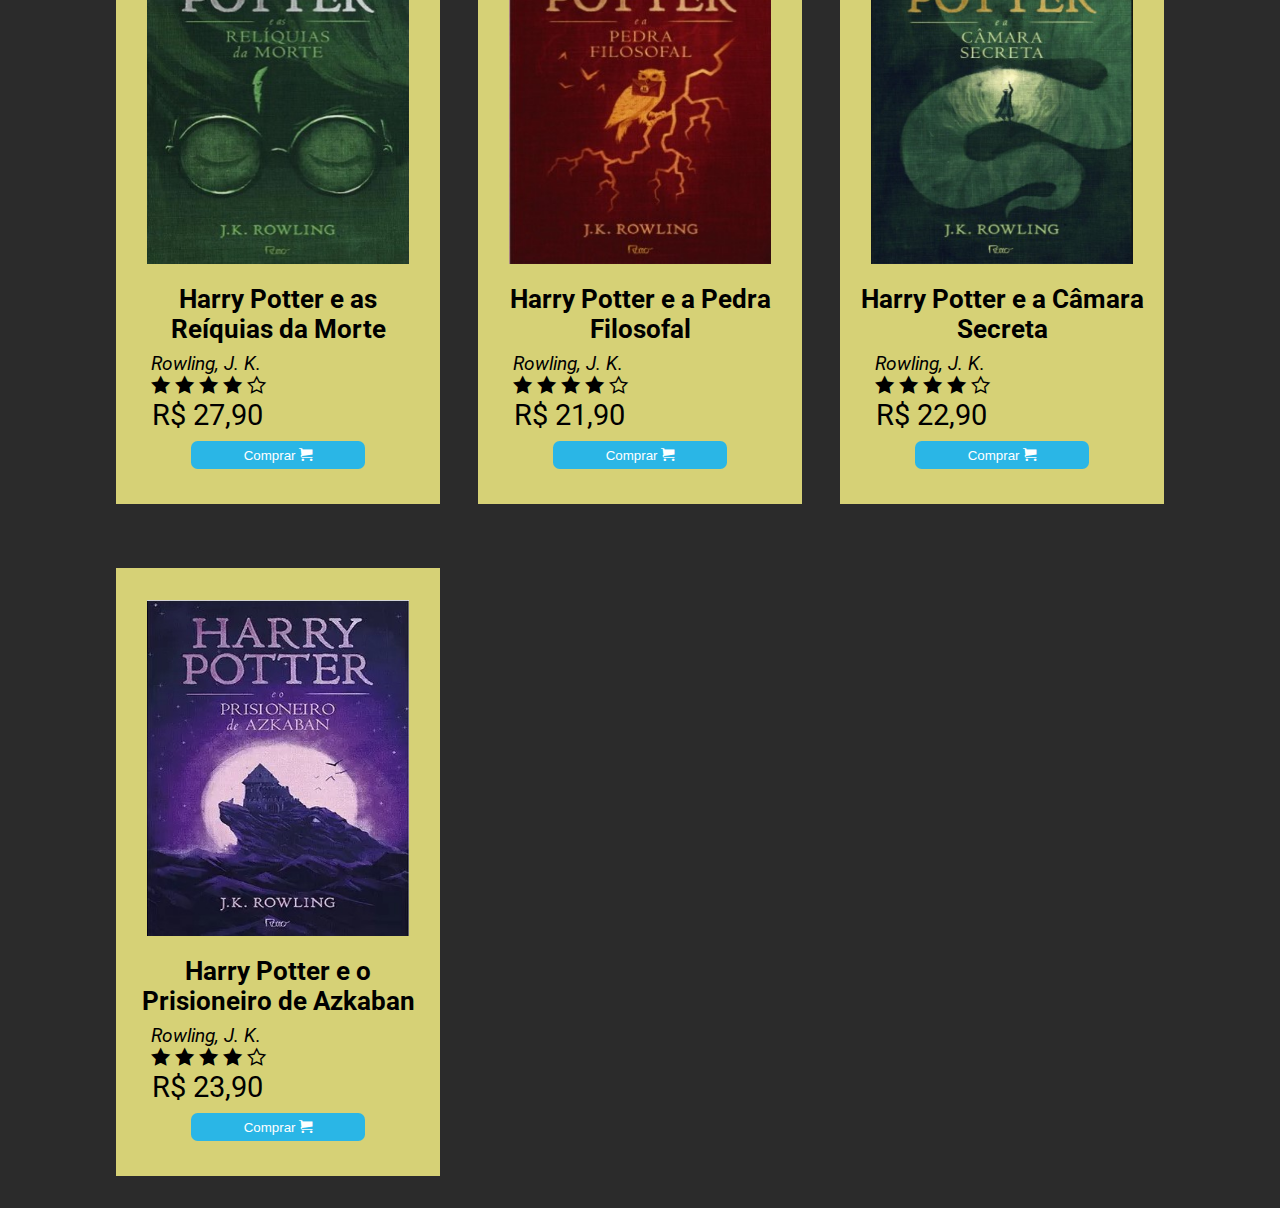
==== commit 88fb0cda: "Ajustes finos para apresentacao [Thyago]" ====
--- a/index.html
+++ b/index.html
@@ -22,7 +22,8 @@
 
             <input id="campoDeBusca1" type="text" placeholder="  O que procura?">
             <a href="javascript:alert('Essa tela ainda não está pronta! Em breve estará disponível!');">
-                <button style="cursor:pointer;" class="login"><img class="usuario" src="img/Icon feather-user.svg" alt="usuario"> Login ou Cadastrar-se</button>
+                <button style="cursor:pointer;" class="login"><img class="usuario" src="img/Icon feather-user.svg"
+                        alt="usuario"> Login ou Cadastrar-se</button>
             </a>
 
             <a style="cursor:pointer;" href="./carrinho.html">
@@ -49,10 +50,235 @@
 
                 <div class="produto">
                     <figure class="foto-livro-container">
-                        <img style="cursor:pointer" class="livro" src="./img/HP-Pedra_filosofal.jpg" alt="Image Card 01">
-                    </figure>
-                    <div class="dadosDoLivro">
-
+                        <a href="./detalhesProduto.html">
+                            <img style="cursor:pointer" class="livro" src="./img/HP-Reliquias_da_morte.jpg"
+                                alt="Image Card 01">
+                        </a>
+                    </figure>
+                    <div class="dadosDoLivro">
+
+                        <h3>Harry Potter e as Relíquias da Morte</h3>
+                        <p class="author" style="font-style: italic;">Rowling, J. K.</p>
+
+                        <div class="containerStars">
+                            <span class="icon-star-full"></span>
+                            <span class="icon-star-full"></span>
+                            <span class="icon-star-full"></span>
+                            <span class="icon-star-full"></span>
+                            <span class="icon-star-empty"></span>
+                        </div>
+
+                        <p class="preco">R$ 21,90</p>
+
+                        <a href="./carrinho.html">
+                            <button style="cursor:pointer;" class="comprar">Comprar <span
+                                    class="icon-cart"></span></button>
+                        </a>
+                    </div>
+                </div>
+            </div>
+
+            <!--=============== CARD 02 ===============-->
+            <div class="container">
+
+                <div class="produto">
+                    <figure class="foto-livro-container">
+                        <img style="cursor:pointer" class="livro" src="./img/HP-Camera_secreta.jpg" alt="Image Card 02">
+                    </figure>
+                    <div class="dadosDoLivro">
+                        <h3>Harry Potter e a Câmara Secreta</h3>
+                        <p class="author" style="font-style: italic;">Rowling, J. K.</p>
+
+                        <div class="containerStars">
+                            <span class="icon-star-full"></span>
+                            <span class="icon-star-full"></span>
+                            <span class="icon-star-full"></span>
+                            <span class="icon-star-full"></span>
+                            <span class="icon-star-empty"></span>
+                        </div>
+
+                        <p class="preco">R$ 22,90</p>
+
+
+                        <a href="./index.html">
+                            <button style="cursor:pointer;" class="comprar">Comprar <span
+                                    class="icon-cart"></span></button>
+                        </a>
+                    </div>
+                </div>
+            </div>
+
+
+            <!--=============== CARD 03 ===============-->
+            <div class="container">
+
+                <div class="produto">
+                    <figure class="foto-livro-container">
+                        <img style="cursor:pointer" class="livro" src="./img/HP-Prisioneiro_de_azkaban.jpg"
+                            alt="Image Card 03">
+                    </figure>
+                    <div class="dadosDoLivro">
+                        <h3>Harry Potter e o Prisioneiro de Azkaban</h3>
+                        <p class="author" style="font-style: italic;">Rowling, J. K.</p>
+
+                        <div class="containerStars">
+                            <span class="icon-star-full"></span>
+                            <span class="icon-star-full"></span>
+                            <span class="icon-star-full"></span>
+                            <span class="icon-star-full"></span>
+                            <span class="icon-star-empty"></span>
+                        </div>
+
+                        <p class="preco">R$ 23,90</p>
+
+                        <a href="./index.html">
+                            <button style="cursor:pointer;" class="comprar">Comprar <span
+                                    class="icon-cart"></span></button>
+                        </a>
+                    </div>
+                </div>
+            </div>
+        </article>
+
+        <article class="scroll">
+
+
+            <!--=============== CARD 04 ===============-->
+            <div class="container">
+
+                <div class="produto">
+                    <figure class="foto-livro-container">
+                        <img style="cursor:pointer" class="livro" src="./img/HP-_Calice_de_fogo.jpg"
+                            alt="Image Card 04">
+                    </figure>
+                    <div class="dadosDoLivro">
+                        <h3>Harry Potter e o Cálice de Fogo</h3>
+                        <p class="author" style="font-style: italic;">Rowling, J. K.</p>
+
+                        <div class="containerStars">
+                            <span class="icon-star-full"></span>
+                            <span class="icon-star-full"></span>
+                            <span class="icon-star-full"></span>
+                            <span class="icon-star-full"></span>
+                            <span class="icon-star-empty"></span>
+                        </div>
+
+                        <p class="preco">R$ 24,90</p>
+
+                        <a href="./index.html">
+                            <button style="cursor:pointer;" class="comprar">Comprar <span
+                                    class="icon-cart"></span></button>
+                        </a>
+                    </div>
+                </div>
+            </div>
+
+
+            <!--=============== CARD 05 ===============-->
+            <div class="container">
+
+                <div class="produto">
+                    <figure class="foto-livro-container">
+                        <img style="cursor:pointer" class="livro" src="./img/HP-Ordem_da_fenix.jpg" alt="Image Card 05">
+                    </figure>
+                    <div class="dadosDoLivro">
+                        <h3>Harry Potter e a Ordem da Fênix</h3>
+                        <p class="author" style="font-style: italic;">Rowling, J. K.</p>
+
+                        <div class="containerStars">
+                            <span class="icon-star-full"></span>
+                            <span class="icon-star-full"></span>
+                            <span class="icon-star-full"></span>
+                            <span class="icon-star-full"></span>
+                            <span class="icon-star-empty"></span>
+                        </div>
+
+                        <p class="preco">R$ 25,90</p>
+
+                        <a href="./index.html">
+                            <button style="cursor:pointer;" class="comprar">Comprar <span
+                                    class="icon-cart"></span></button>
+                        </a>
+                    </div>
+                </div>
+            </div>
+
+
+            <!--=============== CARD 06 ===============-->
+            <div class="container">
+
+                <div class="produto">
+                    <figure class="foto-livro-container">
+                        <img style="cursor:pointer" class="livro" src="./img/HP-Enigma_do_principe.jpg"
+                            alt="Image Card 06">
+                    </figure>
+                    <div class="dadosDoLivro">
+                        <h3>Harry Potter e o Enigma do Príncipe</h3>
+                        <p class="author" style="font-style: italic;">Rowling, J. K.</p>
+
+                        <div class="containerStars">
+                            <span class="icon-star-full"></span>
+                            <span class="icon-star-full"></span>
+                            <span class="icon-star-full"></span>
+                            <span class="icon-star-full"></span>
+                            <span class="icon-star-empty"></span>
+                        </div>
+
+                        <p class="preco">R$ 26,90</p>
+
+                        <a href="./index.html">
+                            <button style="cursor:pointer;" class="comprar">Comprar <span
+                                    class="icon-cart"></span></button>
+                        </a>
+                    </div>
+                </div>
+            </div>
+        </article>
+
+        <article class="scroll">
+
+
+
+            <!--=============== CARD 07 ===============-->
+            <div class="container">
+
+                <div class="produto">
+                    <figure class="foto-livro-container">
+                        <img style="cursor:pointer" class="livro" src="./img/HP-Reliquias_da_morte.jpg"
+                            alt="Image Card 07">
+                    </figure>
+                    <div class="dadosDoLivro">
+                        <h3>Harry Potter e as Reíquias da Morte</h3>
+                        <p class="author" style="font-style: italic;">Rowling, J. K.</p>
+
+                        <div class="containerStars">
+                            <span class="icon-star-full"></span>
+                            <span class="icon-star-full"></span>
+                            <span class="icon-star-full"></span>
+                            <span class="icon-star-full"></span>
+                            <span class="icon-star-empty"></span>
+                        </div>
+
+                        <p class="preco">R$ 27,90</p>
+
+                        <a href="./index.html">
+                            <button style="cursor:pointer;" class="comprar">Comprar <span
+                                    class="icon-cart"></span></button>
+                        </a>
+                    </div>
+                </div>
+            </div>
+
+
+            <!--=============== CARD 08 ===============-->
+            <div class="container">
+
+                <div class="produto">
+                    <figure class="foto-livro-container">
+                        <img style="cursor:pointer" class="livro" src="./img/HP-Pedra_filosofal.jpg"
+                            alt="Image Card 08">
+                    </figure>
+                    <div class="dadosDoLivro">
                         <h3>Harry Potter e a Pedra Filosofal</h3>
                         <p class="author" style="font-style: italic;">Rowling, J. K.</p>
 
@@ -66,21 +292,21 @@
 
                         <p class="preco">R$ 21,90</p>
 
-
-
-                        <a href="./detalhesProduto.html">
-                            <button style="cursor:pointer;" class="comprar">Comprar <span class="icon-cart"></span></button>
-                        </a>
-                    </div>
-                </div>
-            </div>
-
-            <!--=============== CARD 02 ===============-->
-            <div class="container">
-
-                <div class="produto">
-                    <figure class="foto-livro-container">
-                        <img style="cursor:pointer" class="livro" src="./img/HP-Camera_secreta.jpg" alt="Image Card 02">
+                        <a href="./index.html">
+                            <button style="cursor:pointer;" class="comprar">Comprar <span
+                                    class="icon-cart"></span></button>
+                        </a>
+                    </div>
+                </div>
+            </div>
+
+
+            <!--=============== CARD 09 ===============-->
+            <div class="container">
+
+                <div class="produto">
+                    <figure class="foto-livro-container">
+                        <img style="cursor:pointer" class="livro" src="./img/HP-Camera_secreta.jpg" alt="Image Card 09">
                     </figure>
                     <div class="dadosDoLivro">
                         <h3>Harry Potter e a Câmara Secreta</h3>
@@ -95,18 +321,25 @@
                         </div>
 
                         <p class="preco">R$ 22,90</p>
-                        <button class="comprar">Comprar <span class="icon-cart"></span></button>
-                    </div>
-                </div>
-            </div>
-
-
-            <!--=============== CARD 03 ===============-->
-            <div class="container">
-
-                <div class="produto">
-                    <figure class="foto-livro-container">
-                        <img style="cursor:pointer" class="livro" src="./img/HP-Prisioneiro_de_azkaban.jpg" alt="Image Card 03">
+
+                        <a href="./index.html">
+                            <button style="cursor:pointer;" class="comprar">Comprar <span
+                                    class="icon-cart"></span></button>
+                        </a>
+                    </div>
+                </div>
+            </div>
+        </article>
+
+        <article class="scroll">
+
+            <!--=============== CARD 10 ===============-->
+            <div class="container">
+
+                <div class="produto">
+                    <figure class="foto-livro-container">
+                        <img style="cursor:pointer" class="livro" src="./img/HP-Prisioneiro_de_azkaban.jpg"
+                            alt="Image Card 10">
                     </figure>
                     <div class="dadosDoLivro">
                         <h3>Harry Potter e o Prisioneiro de Azkaban</h3>
@@ -121,198 +354,11 @@
                         </div>
 
                         <p class="preco">R$ 23,90</p>
-                        <button class="comprar">Comprar <span class="icon-cart"></span></button>
-                    </div>
-                </div>
-            </div>
-        </article>
-
-        <article class="scroll">
-
-
-            <!--=============== CARD 04 ===============-->
-            <div class="container">
-
-                <div class="produto">
-                    <figure class="foto-livro-container">
-                        <img style="cursor:pointer" class="livro" src="./img/HP-_Calice_de_fogo.jpg" alt="Image Card 04">
-                    </figure>
-                    <div class="dadosDoLivro">
-                        <h3>Harry Potter e o Cálice de Fogo</h3>
-                        <p class="author" style="font-style: italic;">Rowling, J. K.</p>
-
-                        <div class="containerStars">
-                            <span class="icon-star-full"></span>
-                            <span class="icon-star-full"></span>
-                            <span class="icon-star-full"></span>
-                            <span class="icon-star-full"></span>
-                            <span class="icon-star-empty"></span>
-                        </div>
-
-                        <p class="preco">R$ 24,90</p>
-                        <button class="comprar">Comprar <span class="icon-cart"></span></button>
-                    </div>
-                </div>
-            </div>
-
-
-            <!--=============== CARD 05 ===============-->
-            <div class="container">
-
-                <div class="produto">
-                    <figure class="foto-livro-container">
-                        <img style="cursor:pointer" class="livro" src="./img/HP-Ordem_da_fenix.jpg" alt="Image Card 05">
-                    </figure>
-                    <div class="dadosDoLivro">
-                        <h3>Harry Potter e a Ordem da Fênix</h3>
-                        <p class="author" style="font-style: italic;">Rowling, J. K.</p>
-
-                        <div class="containerStars">
-                            <span class="icon-star-full"></span>
-                            <span class="icon-star-full"></span>
-                            <span class="icon-star-full"></span>
-                            <span class="icon-star-full"></span>
-                            <span class="icon-star-empty"></span>
-                        </div>
-
-                        <p class="preco">R$ 25,90</p>
-                        <button class="comprar">Comprar <span class="icon-cart"></span></button>
-                    </div>
-                </div>
-            </div>
-
-
-            <!--=============== CARD 06 ===============-->
-            <div class="container">
-
-                <div class="produto">
-                    <figure class="foto-livro-container">
-                        <img style="cursor:pointer" class="livro" src="./img/HP-Enigma_do_principe.jpg" alt="Image Card 06">
-                    </figure>
-                    <div class="dadosDoLivro">
-                        <h3>Harry Potter e o Enigma do Príncipe</h3>
-                        <p class="author" style="font-style: italic;">Rowling, J. K.</p>
-
-                        <div class="containerStars">
-                            <span class="icon-star-full"></span>
-                            <span class="icon-star-full"></span>
-                            <span class="icon-star-full"></span>
-                            <span class="icon-star-full"></span>
-                            <span class="icon-star-empty"></span>
-                        </div>
-
-                        <p class="preco">R$ 26,90</p>
-                        <button class="comprar">Comprar <span class="icon-cart"></span></button>
-                    </div>
-                </div>
-            </div>
-        </article>
-
-        <article class="scroll">
-
-
-
-            <!--=============== CARD 07 ===============-->
-            <div class="container">
-
-                <div class="produto">
-                    <figure class="foto-livro-container">
-                        <img style="cursor:pointer" class="livro" src="./img/HP-Reliquias_da_morte.jpg" alt="Image Card 07">
-                    </figure>
-                    <div class="dadosDoLivro">
-                        <h3>Harry Potter e as Reíquias da Morte</h3>
-                        <p class="author" style="font-style: italic;">Rowling, J. K.</p>
-
-                        <div class="containerStars">
-                            <span class="icon-star-full"></span>
-                            <span class="icon-star-full"></span>
-                            <span class="icon-star-full"></span>
-                            <span class="icon-star-full"></span>
-                            <span class="icon-star-empty"></span>
-                        </div>
-
-                        <p class="preco">R$ 27,90</p>
-                        <button class="comprar">Comprar <span class="icon-cart"></span></button>
-                    </div>
-                </div>
-            </div>
-
-
-            <!--=============== CARD 08 ===============-->
-            <div class="container">
-
-                <div class="produto">
-                    <figure class="foto-livro-container">
-                        <img style="cursor:pointer" class="livro" src="./img/HP-Pedra_filosofal.jpg" alt="Image Card 08">
-                    </figure>
-                    <div class="dadosDoLivro">
-                        <h3>Harry Potter e a Pedra Filosofal</h3>
-                        <p class="author" style="font-style: italic;">Rowling, J. K.</p>
-
-                        <div class="containerStars">
-                            <span class="icon-star-full"></span>
-                            <span class="icon-star-full"></span>
-                            <span class="icon-star-full"></span>
-                            <span class="icon-star-full"></span>
-                            <span class="icon-star-empty"></span>
-                        </div>
-
-                        <p class="preco">R$ 21,90</p>
-                        <button class="comprar">Comprar <span class="icon-cart"></span></button>
-                    </div>
-                </div>
-            </div>
-
-
-            <!--=============== CARD 09 ===============-->
-            <div class="container">
-
-                <div class="produto">
-                    <figure class="foto-livro-container">
-                        <img style="cursor:pointer" class="livro" src="./img/HP-Camera_secreta.jpg" alt="Image Card 09">
-                    </figure>
-                    <div class="dadosDoLivro">
-                        <h3>Harry Potter e a Câmara Secreta</h3>
-                        <p class="author" style="font-style: italic;">Rowling, J. K.</p>
-
-                        <div class="containerStars">
-                            <span class="icon-star-full"></span>
-                            <span class="icon-star-full"></span>
-                            <span class="icon-star-full"></span>
-                            <span class="icon-star-full"></span>
-                            <span class="icon-star-empty"></span>
-                        </div>
-
-                        <p class="preco">R$ 22,90</p>
-                        <button class="comprar">Comprar <span class="icon-cart"></span></button>
-                    </div>
-                </div>
-            </div>
-        </article>
-
-        <article class="scroll">
-
-            <!--=============== CARD 10 ===============-->
-            <div class="container">
-
-                <div class="produto">
-                    <figure class="foto-livro-container">
-                        <img style="cursor:pointer" class="livro" src="./img/HP-Prisioneiro_de_azkaban.jpg" alt="Image Card 10">
-                    </figure>
-                    <div class="dadosDoLivro">
-                        <h3>Harry Potter e o Prisioneiro de Azkaban</h3>
-                        <p class="author" style="font-style: italic;">Rowling, J. K.</p>
-
-                        <div class="containerStars">
-                            <span class="icon-star-full"></span>
-                            <span class="icon-star-full"></span>
-                            <span class="icon-star-full"></span>
-                            <span class="icon-star-full"></span>
-                            <span class="icon-star-empty"></span>
-                        </div>
-
-                        <p class="preco">R$ 23,90</p>
-                        <button class="comprar">Comprar <span class="icon-cart"></span></button>
+
+                        <a href="./index.html">
+                            <button style="cursor:pointer;" class="comprar">Comprar <span
+                                    class="icon-cart"></span></button>
+                        </a>
                     </div>
                 </div>
             </div>
